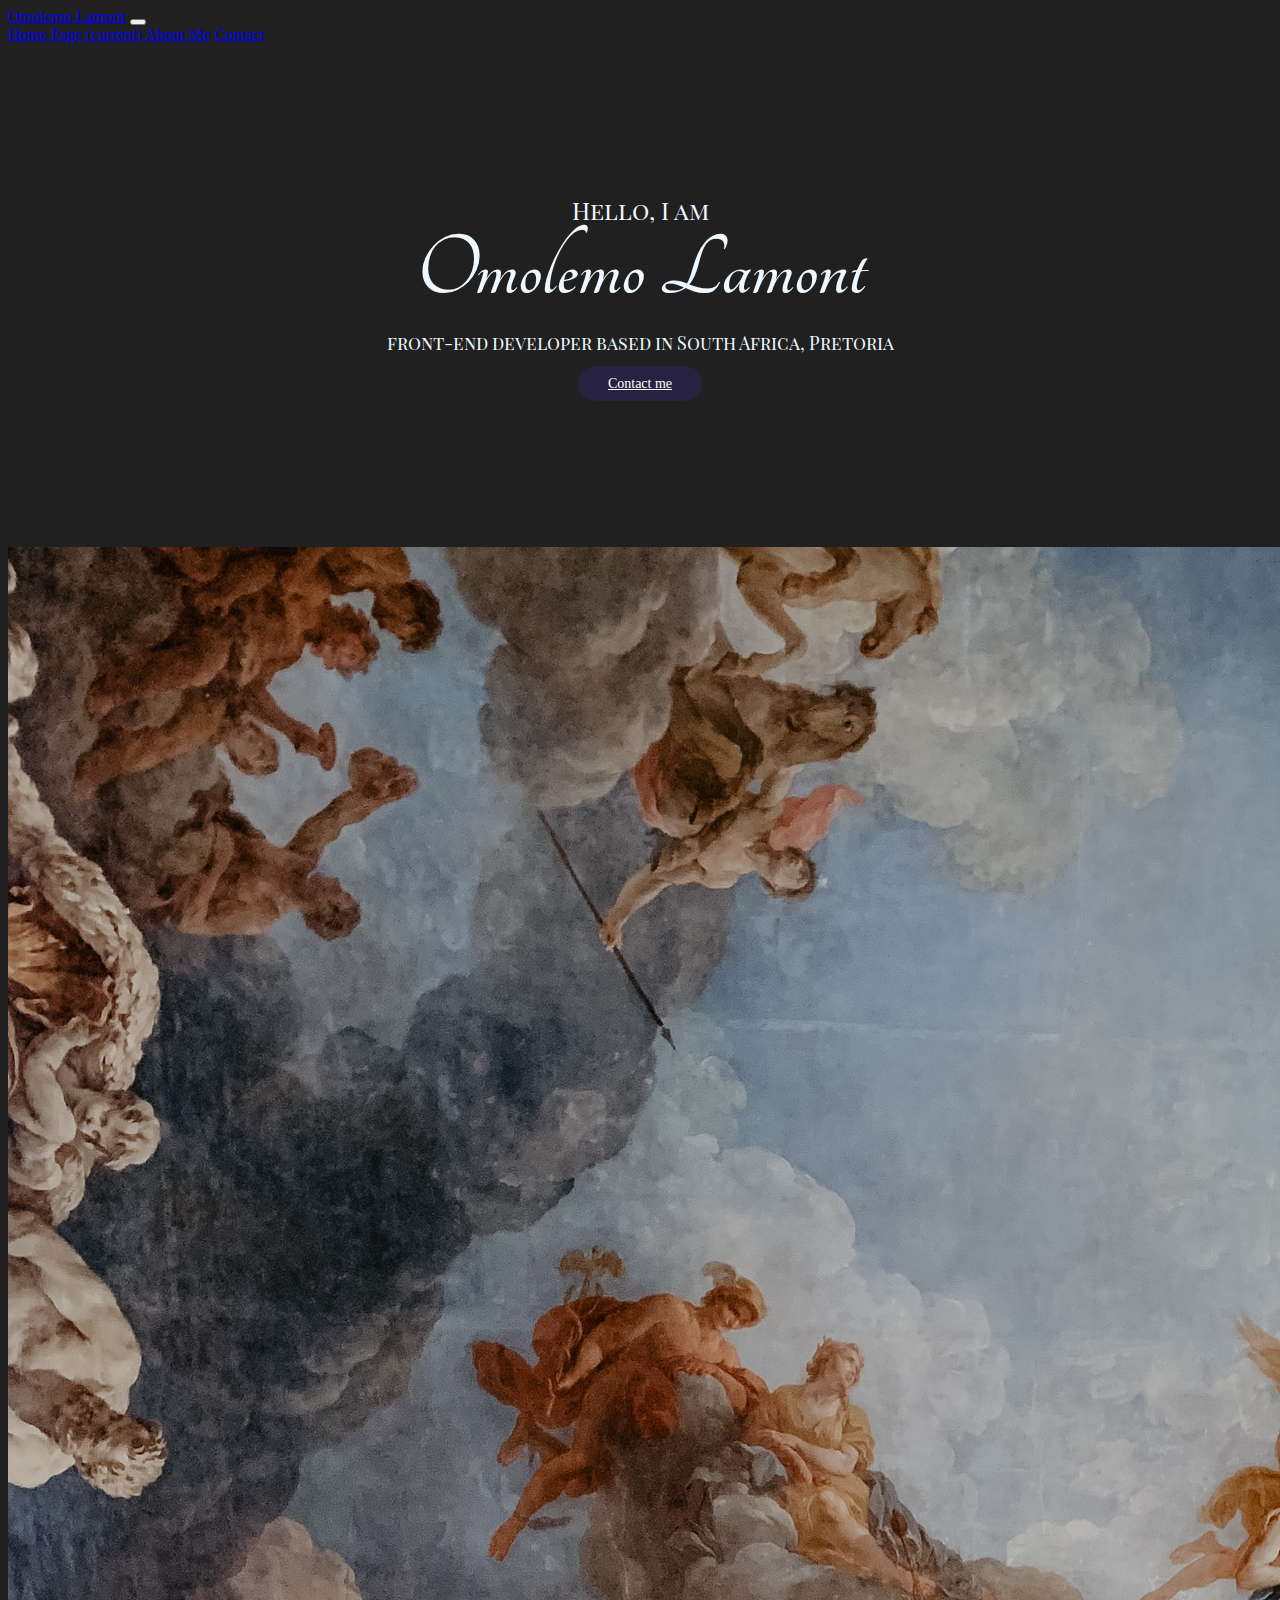
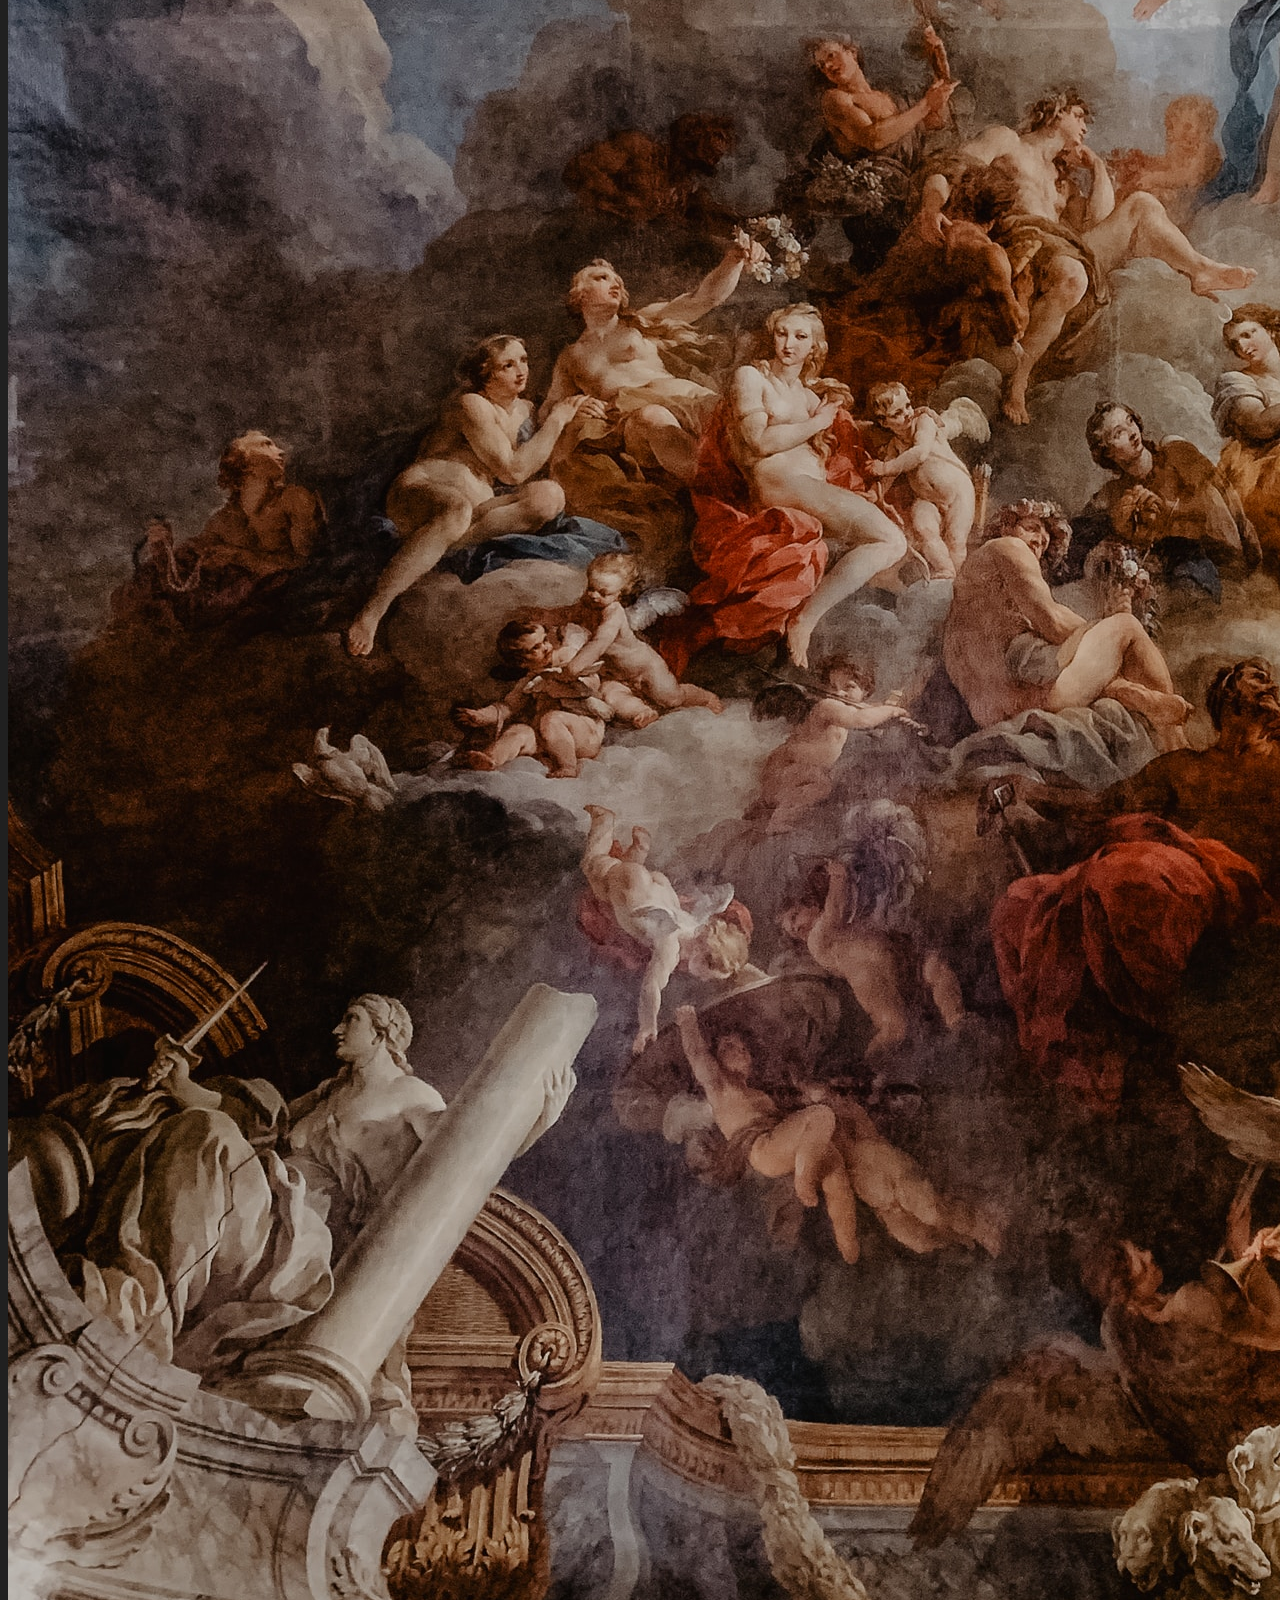
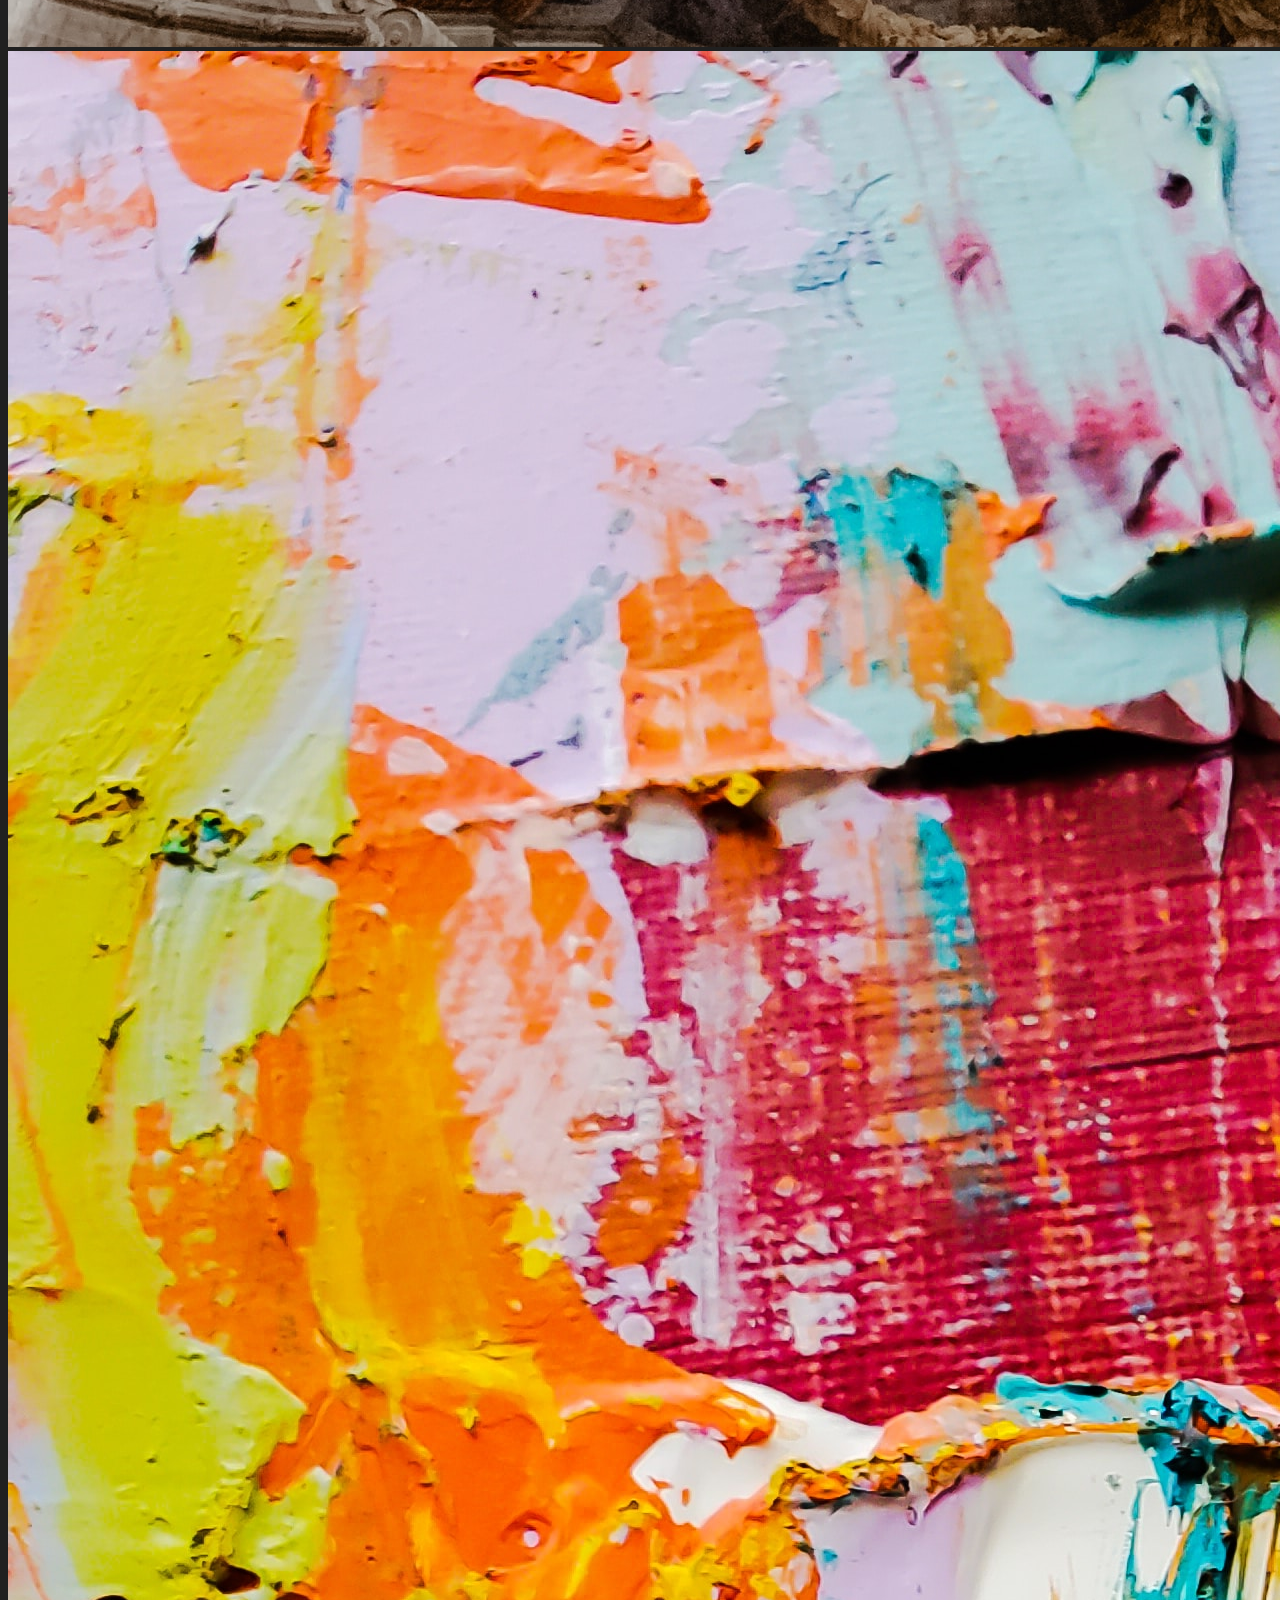
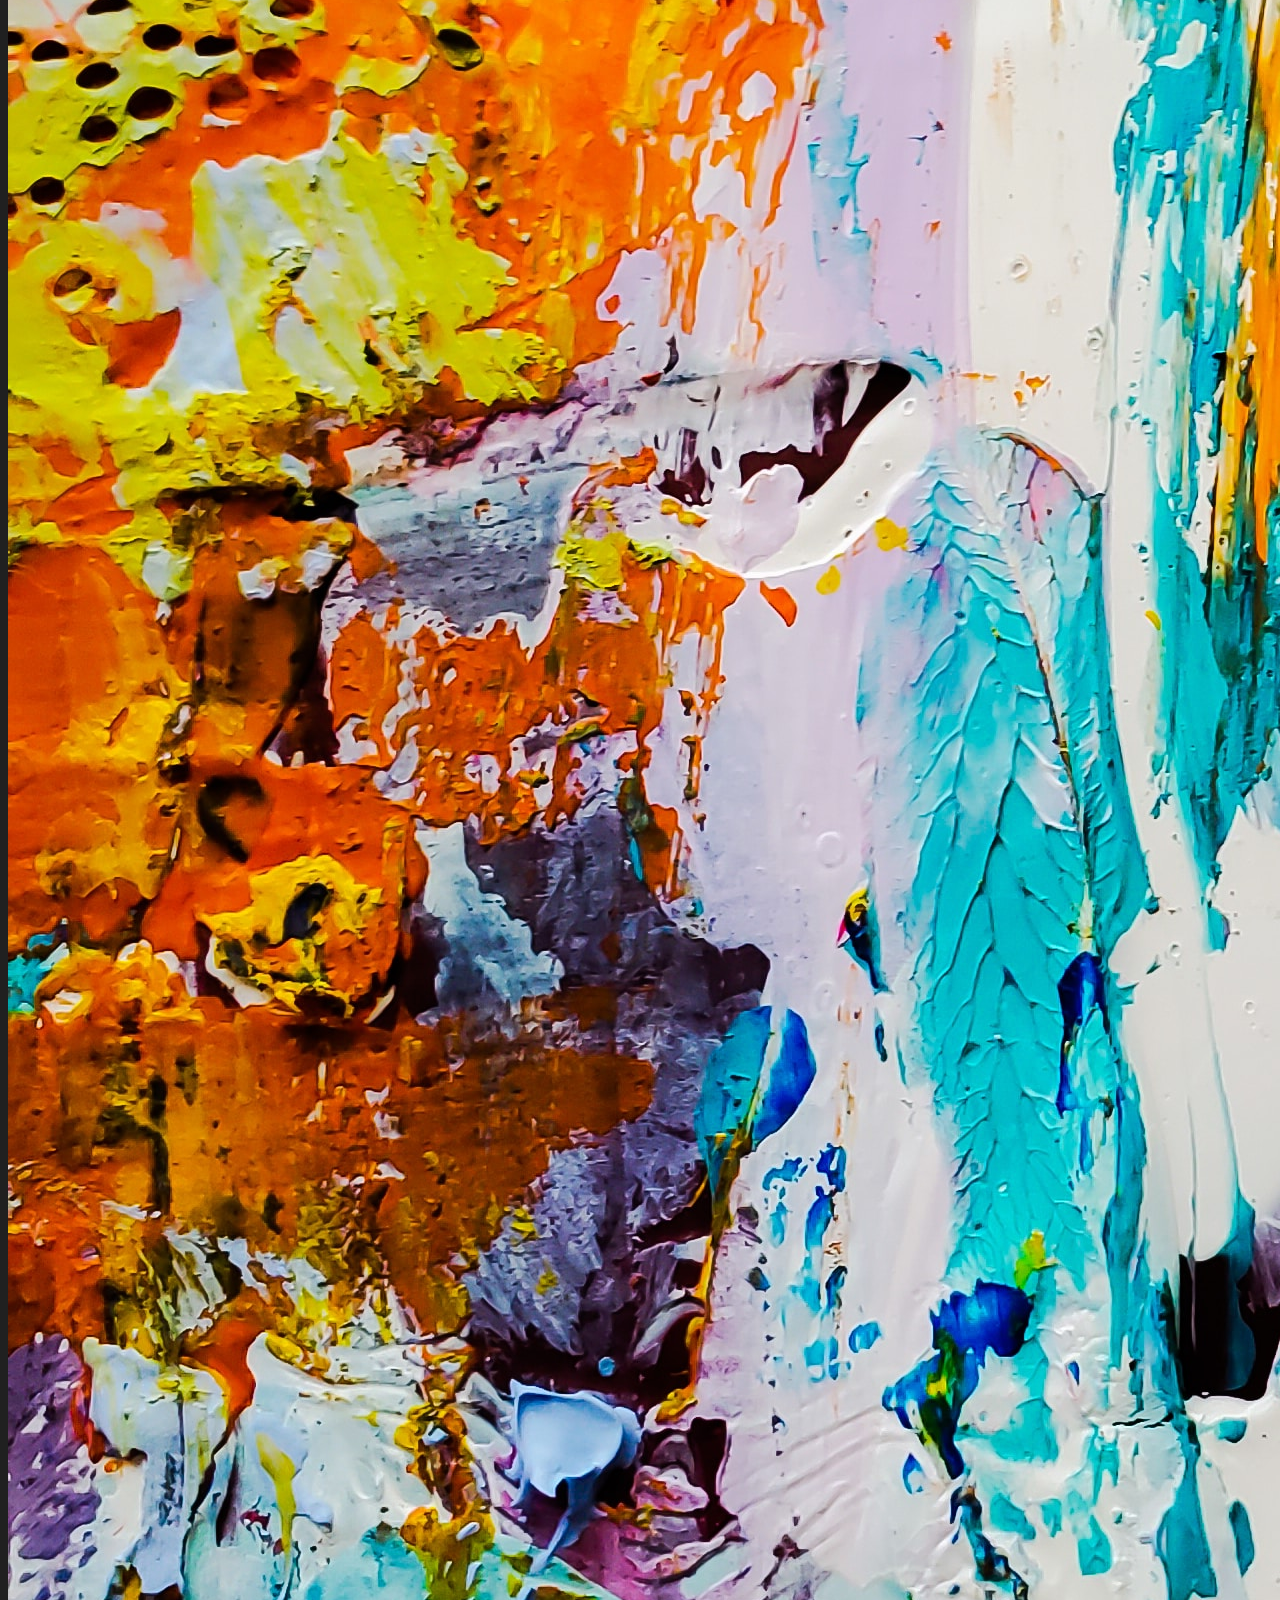
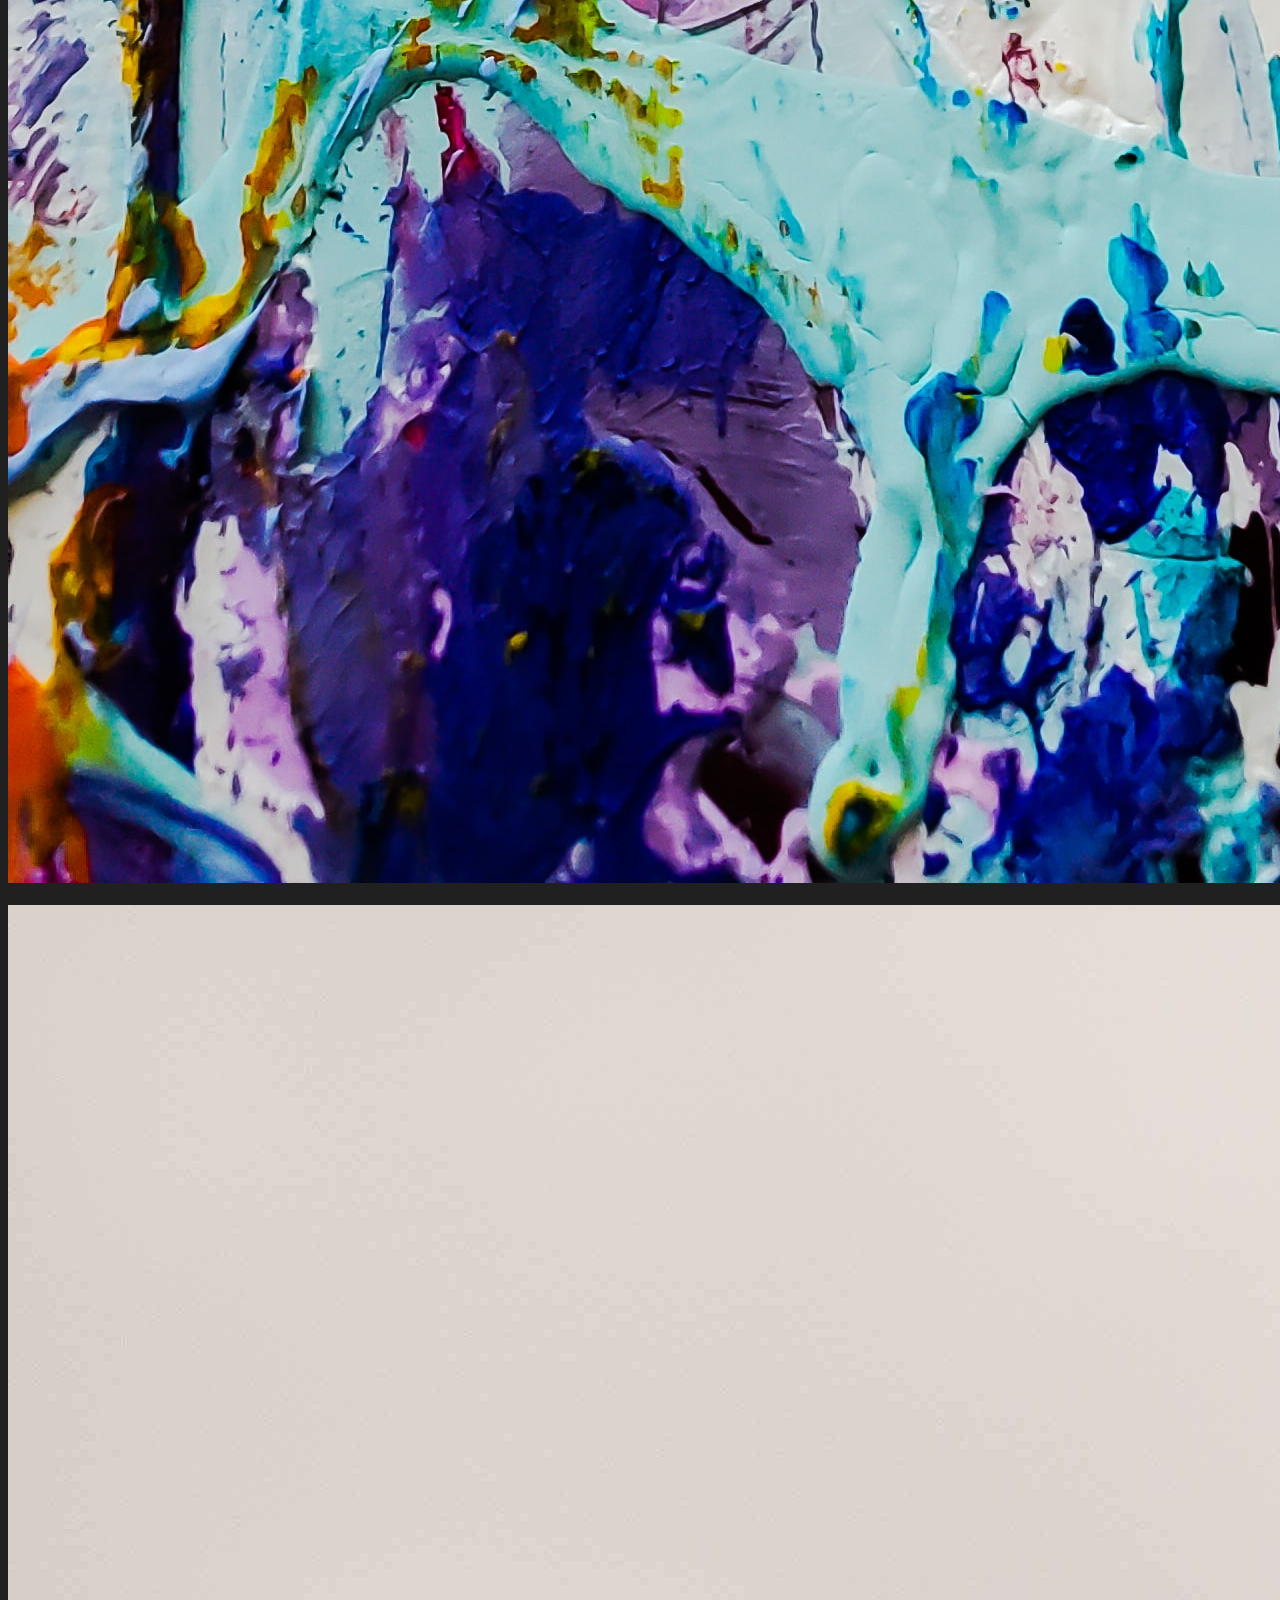
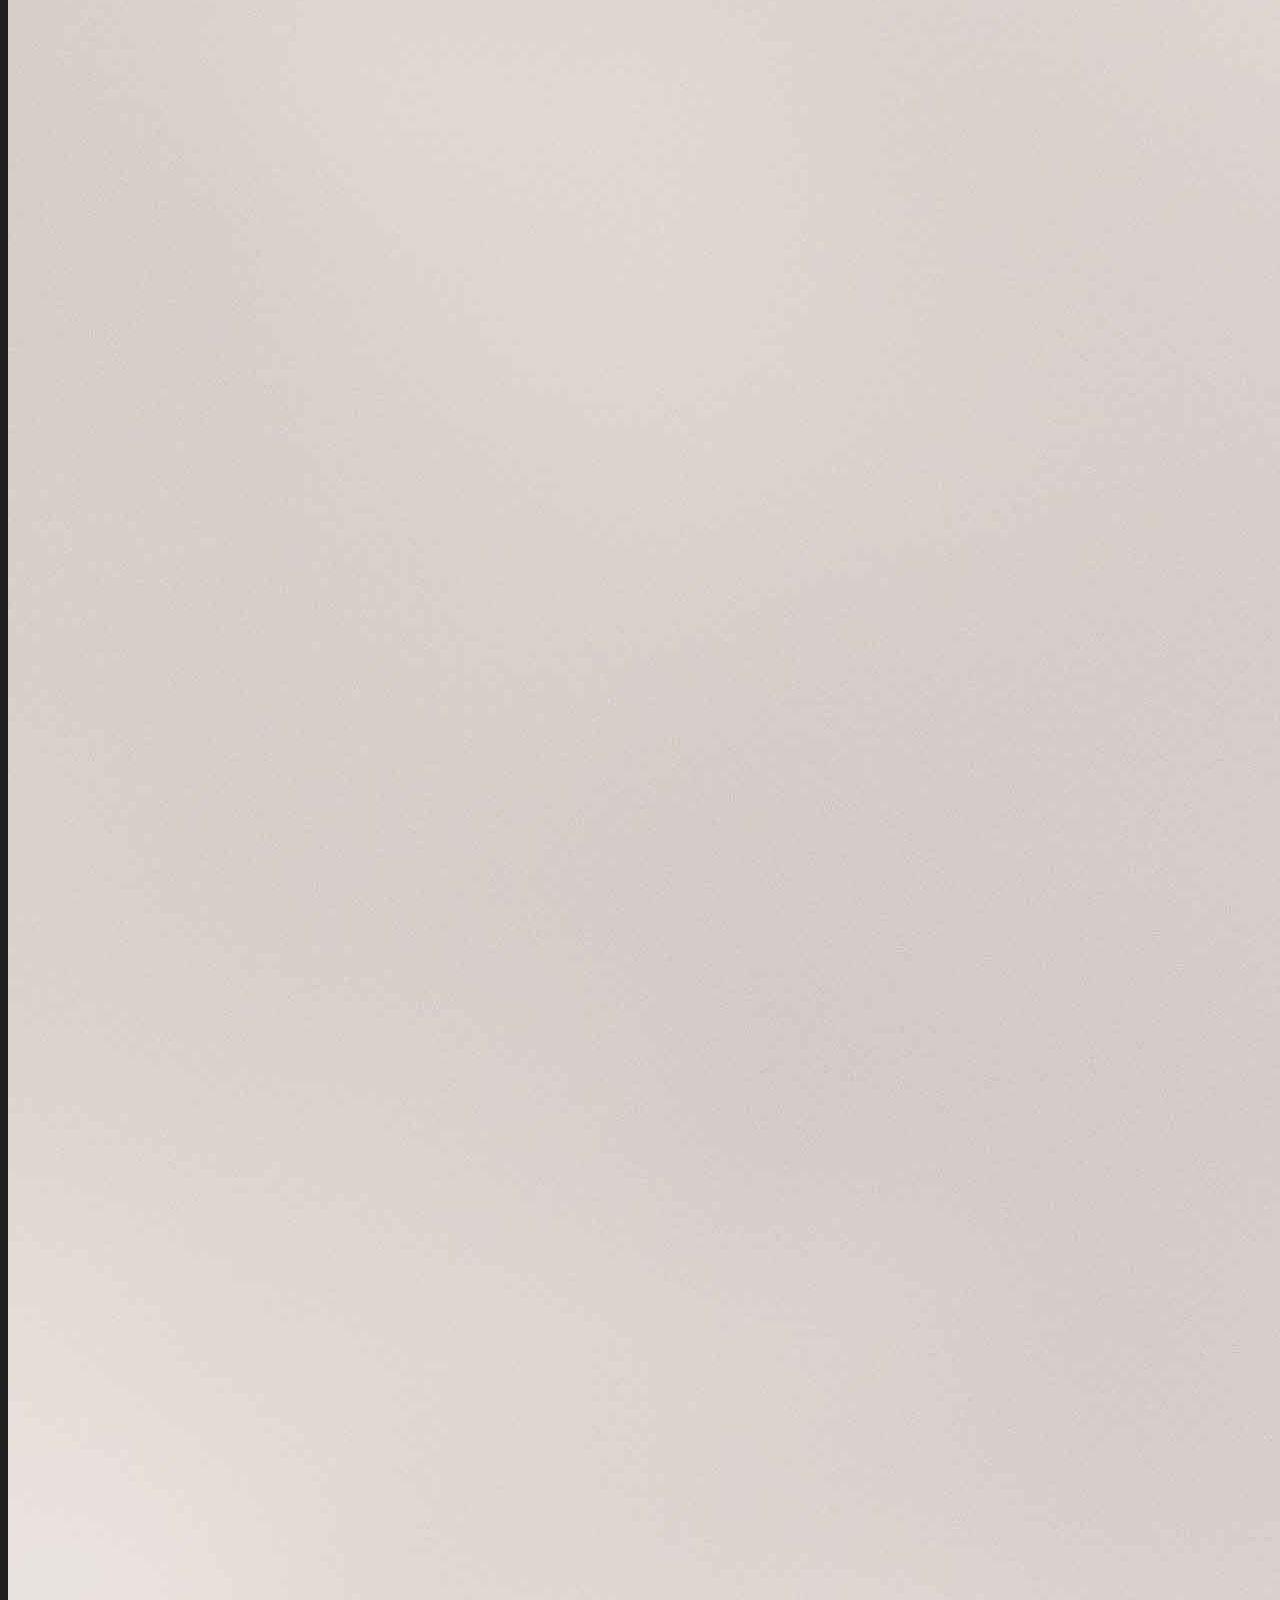
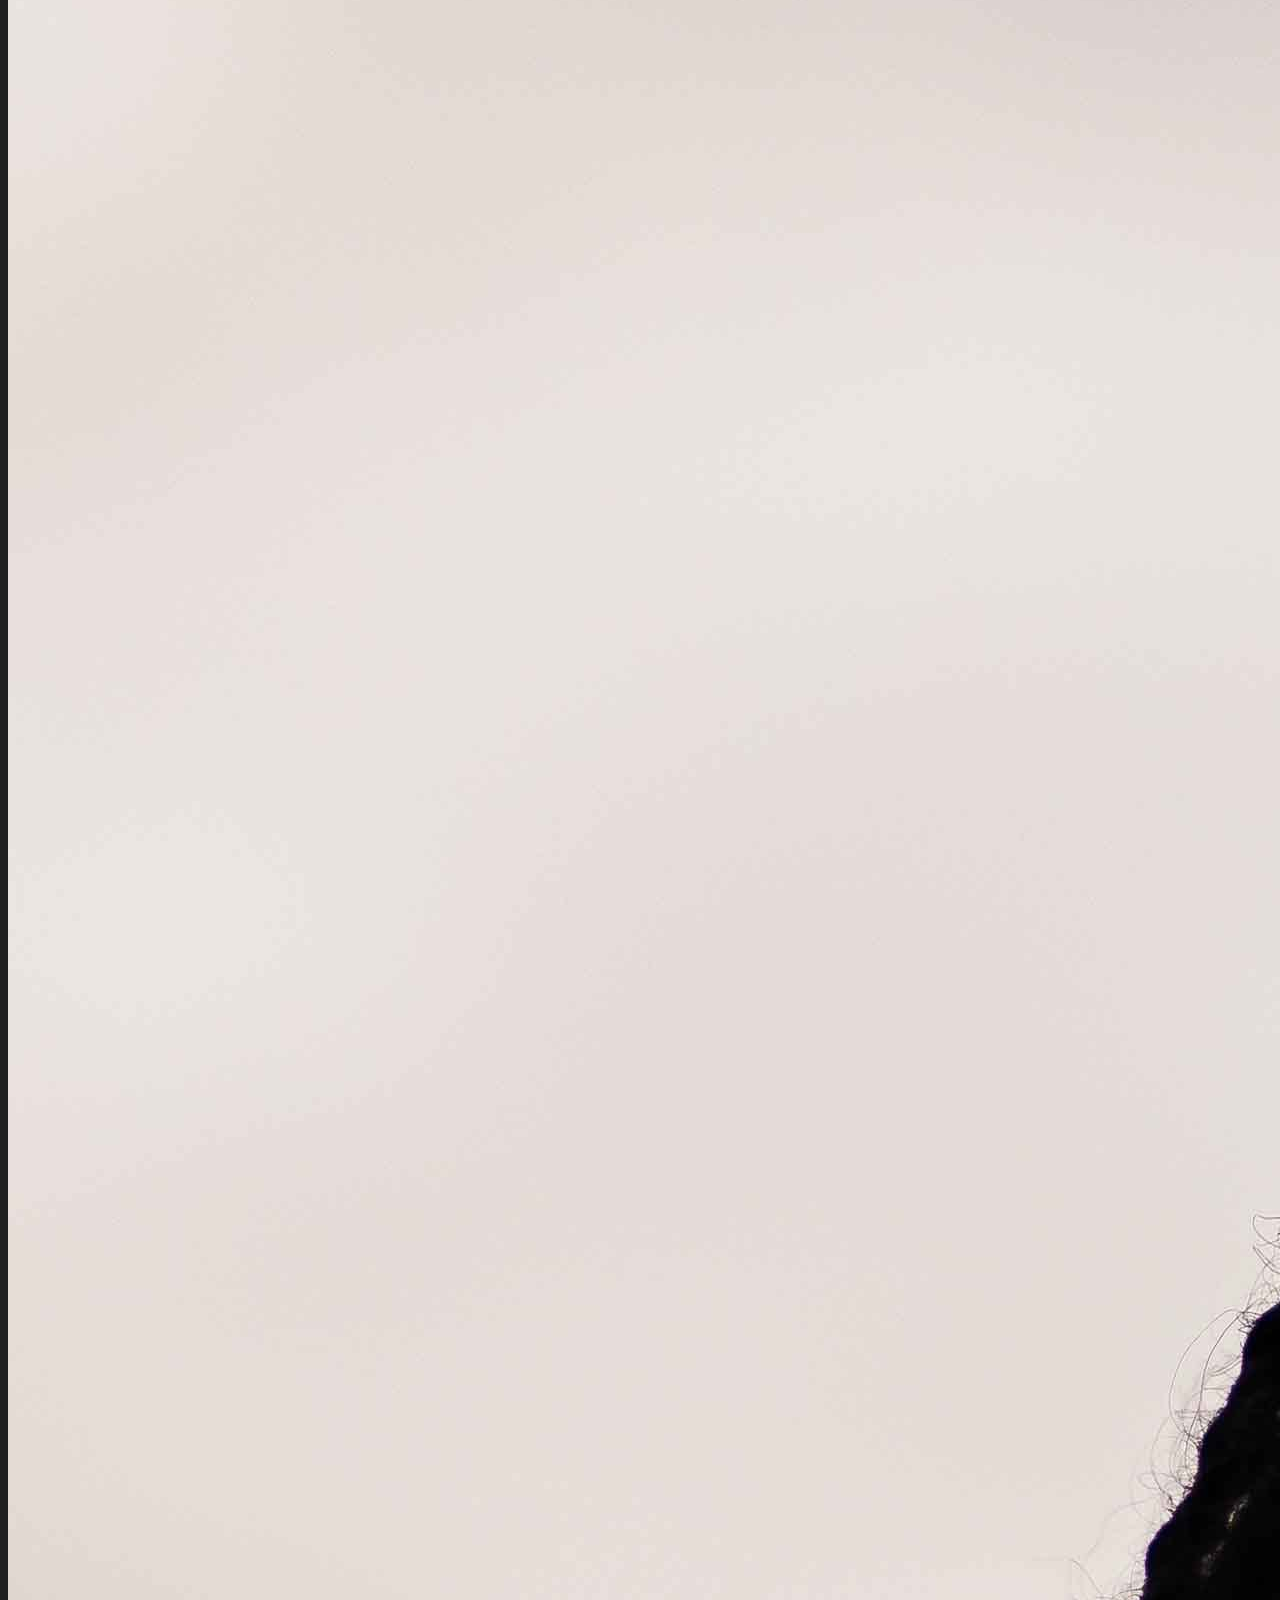
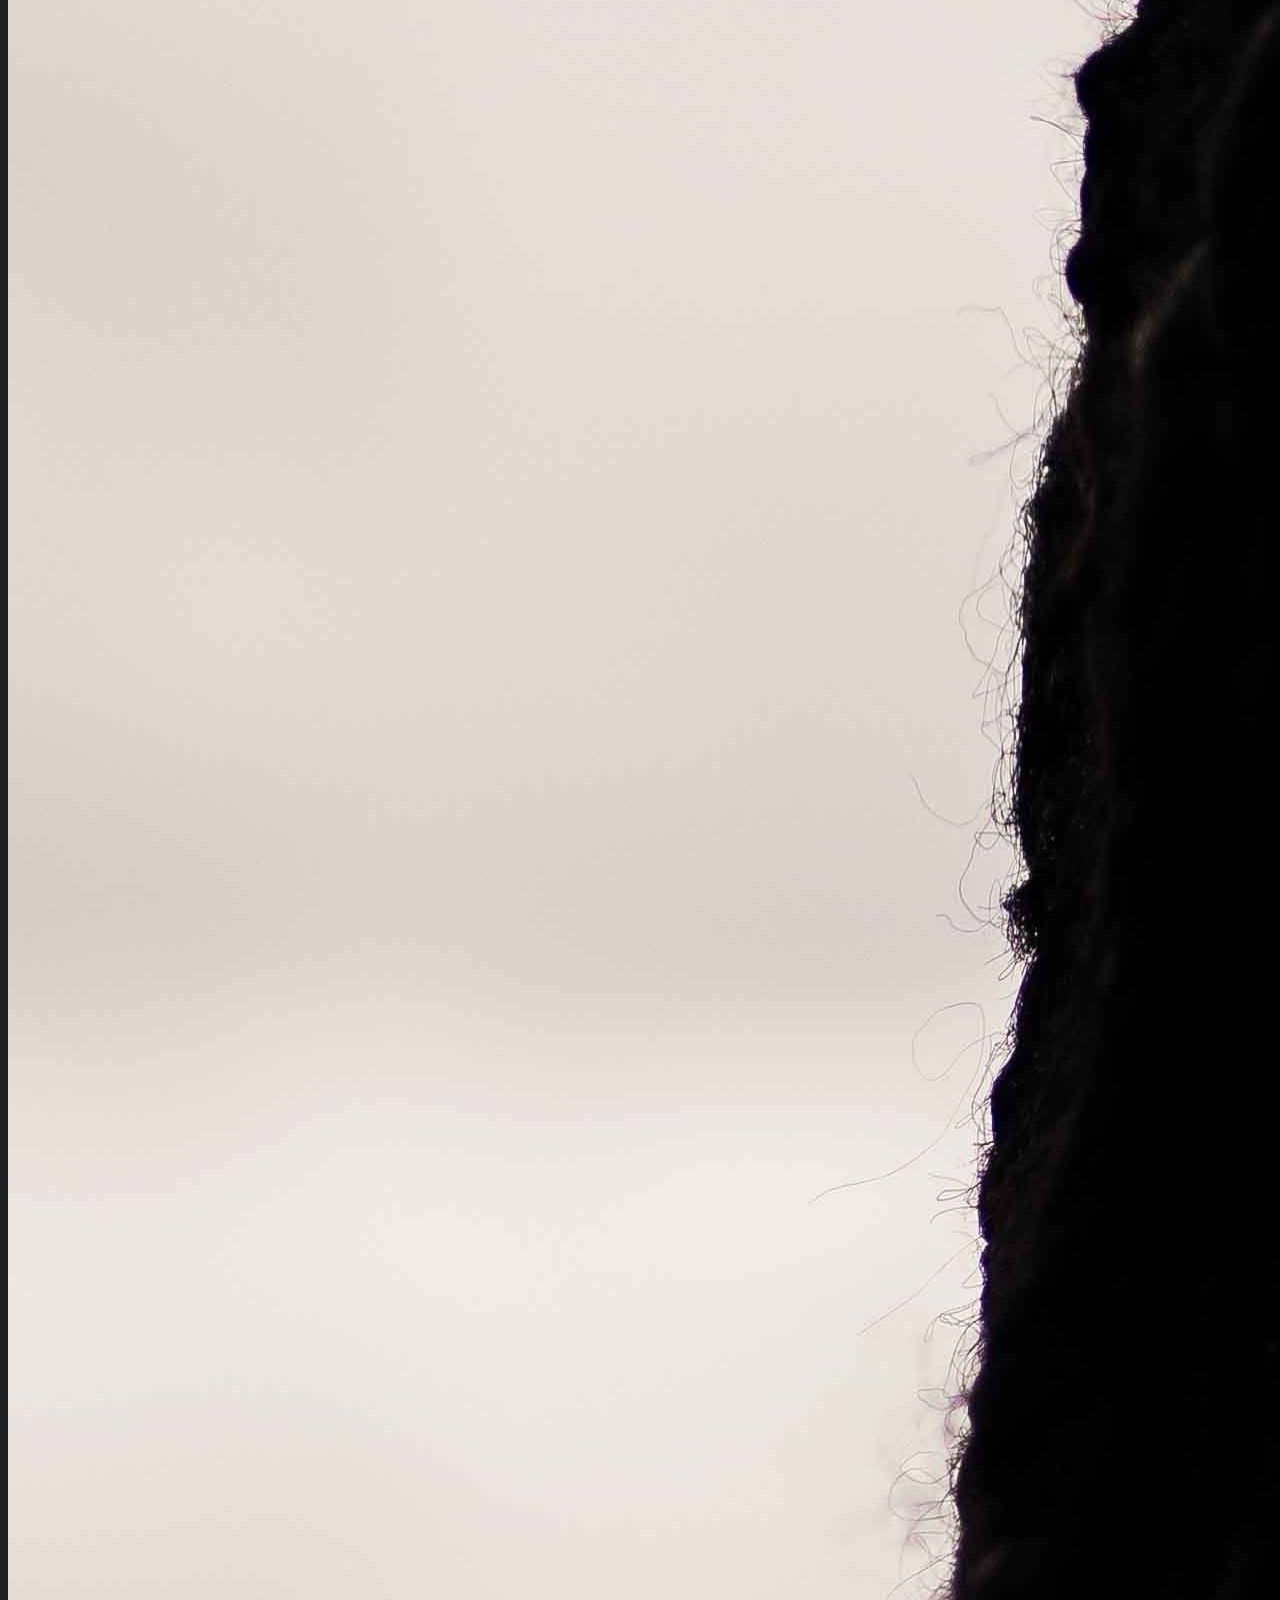
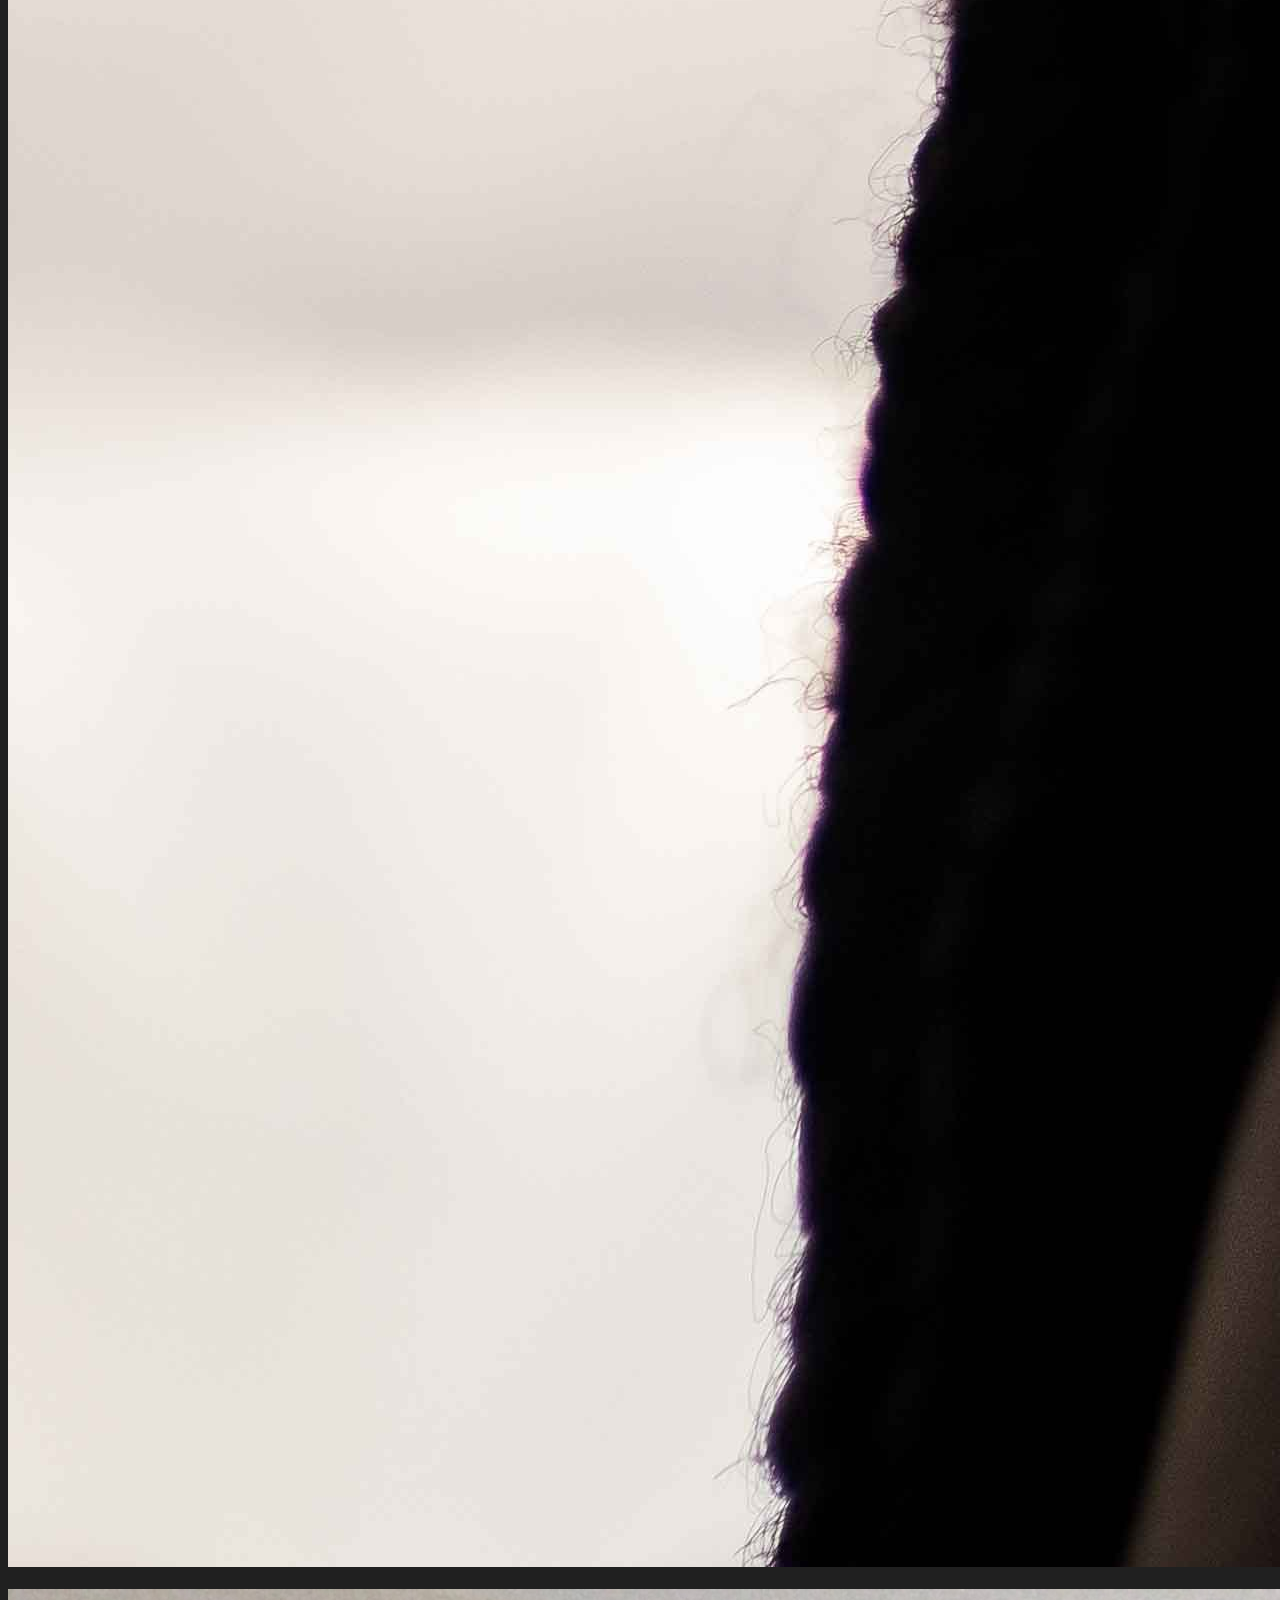
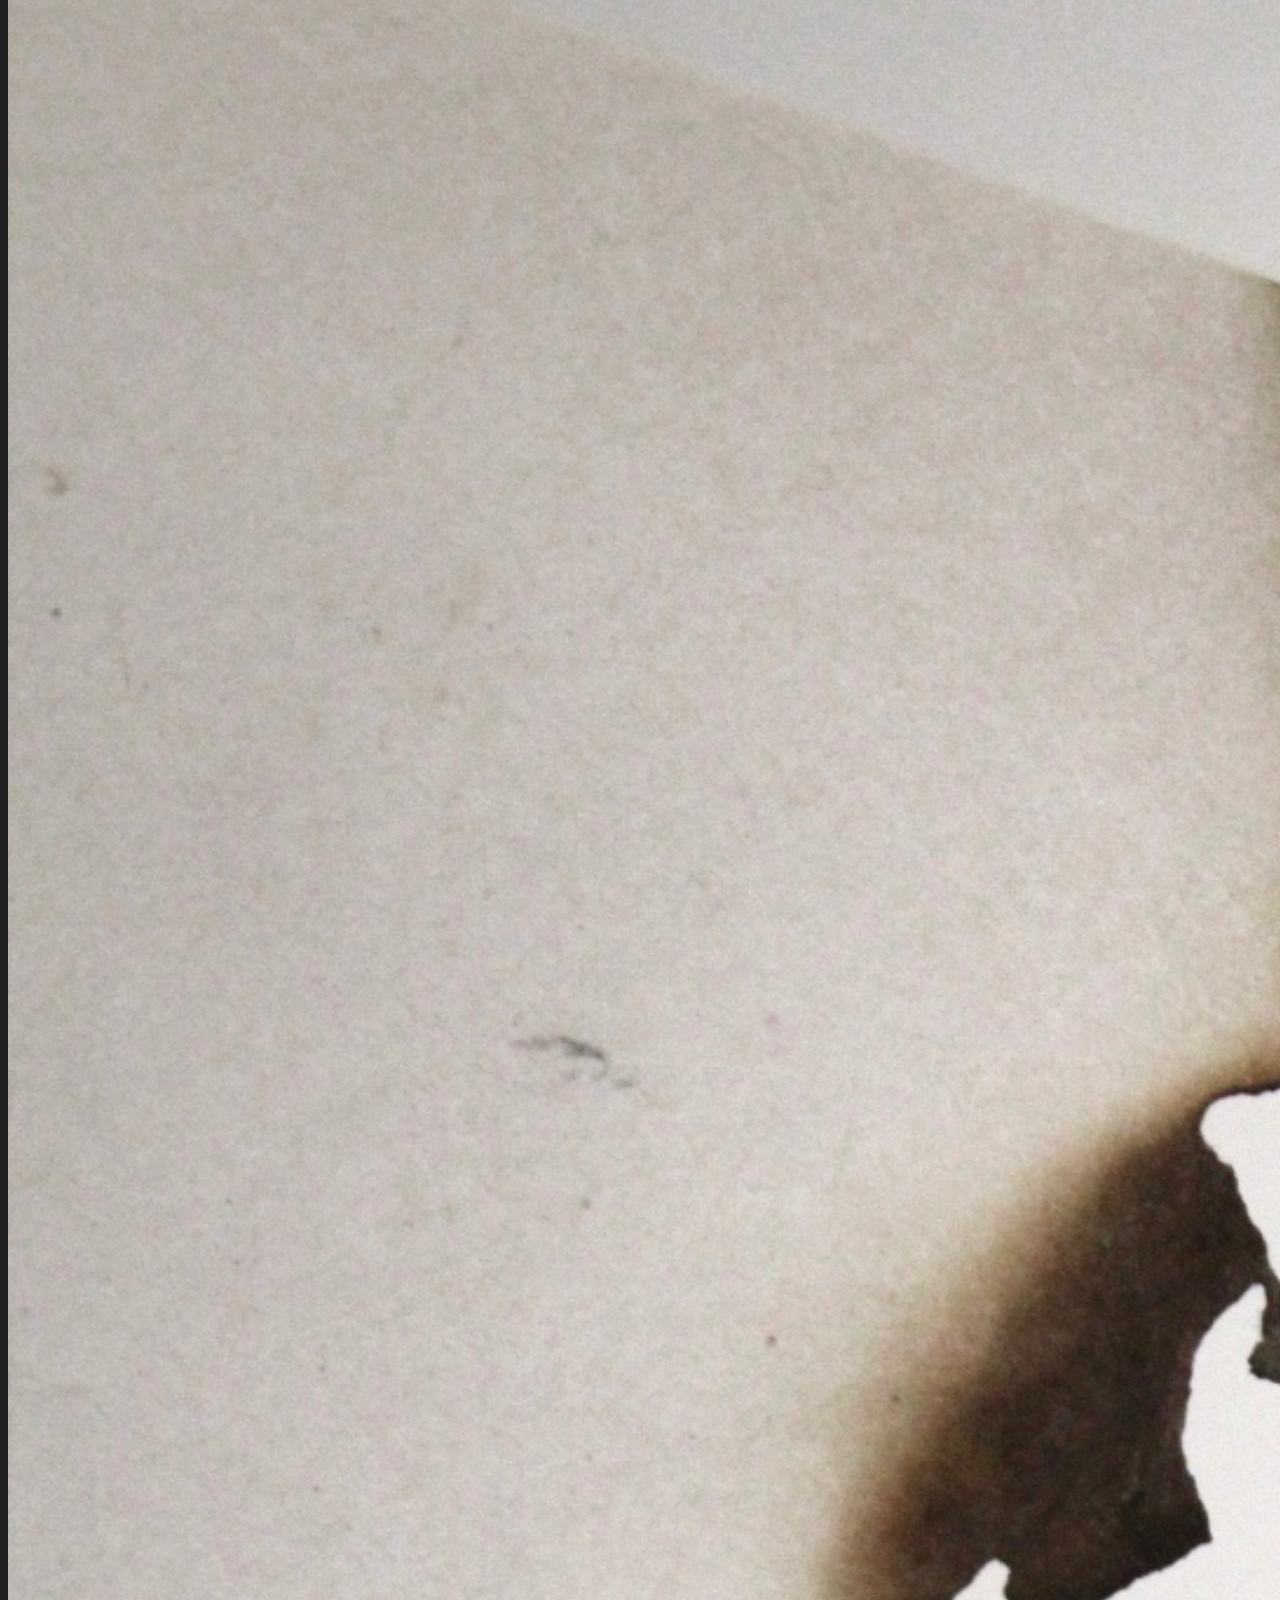
==== index.html @ 862733cb "added about me link to the nav bar" ====
<!DOCTYPE html>
<html lang="en">

<head>
    <meta charset="UTF-8">
    <meta name="viewport" content="width=device-width, initial-scale=1.0">
    <link href="https://cdn.jsdelivr.net/npm/bootstrap@5.0.2/dist/css/bootstrap.min.css" rel="stylesheet"
        integrity="sha384-EVSTQN3/azprG1Anm3QDgpJLIm9Nao0Yz1ztcQTwFspd3yD65VohhpuuCOmLASjC" crossorigin="anonymous">
    <script src="https://cdn.jsdelivr.net/npm/bootstrap@5.1.3/dist/js/bootstrap.bundle.min.js"
        integrity="sha384-ka7Sk0Gln4gmtz2MlQnikT1wXgYsOg+OMhuP+IlRH9sENBO0LRn5q+8nbTov4+1p"
        crossorigin="anonymous"></script>
    <link rel="preconnect" href="https://fonts.googleapis.com">
    <link rel="preconnect" href="https://fonts.gstatic.com" crossorigin>
    <link
        href="https://fonts.googleapis.com/css2?family=Playfair+Display+SC:ital,wght@1,700&family=Tangerine:wght@700&display=swap"
        rel="stylesheet">
    <script src="https://kit.fontawesome.com/60d3377df2.js" crossorigin="anonymous"></script>
    <link rel="stylesheet" href="src/styles.css">
    <title>Portfolio Project</title>
</head>

<body>
    <nav class="navbar navbar-expand-lg navbar-dark bg-dark">
        <a class="navbar-brand" href="#">Omolemo Lamont</a>
        <button class="navbar-toggler" type="button" data-toggle="collapse" data-target="#navbarNavAltMarkup"
            aria-controls="navbarNavAltMarkup" aria-expanded="false" aria-label="Toggle navigation">
            <span class="navbar-toggler-icon"></span>
        </button>
        <div class="collapse navbar-collapse" id="navbarNavAltMarkup">
            <div class="navbar-nav">
                <a class="nav-link active" href="#">Home Page <span class="sr-only">(current)</span></a>
                <a class="nav-link" href="/about.html">About Me</a>
                <a class="nav-link" href="#">Contact</a>
            </div>
        </div>
    </nav>

    <div class="hero">
        <p>Hello, I am</p>
        <h1>Omolemo Lamont</h1>
        <h2 class="mb-5">front-end developer based in South Africa, Pretoria</h2>
        <div>
            <a href="#" class="btn btn-brand">Contact me</a>
        </div>
    </div>
    <div class="container">
        <div class="row">
            <div class="col-sm-4">
                <img src="/img/pic1.jpg" class="img-fluid " alt=""></a>
            </div>
            <div class="col-sm-4">
                <img src="/img/jene-stephaniuk--MCrF6hnojU-unsplash.jpg" class="img-fluid " alt=""></a>
            </div>
            <div class="col-sm-4">
                <img src="/img/europeana-5TK1F5VfdIk-unsplash.jpg" class="img-fluid " alt=""></a>
            </div>
        </div>
    </div>
    <div class="container">
        <div class="row">
            <div class="col-sm-4">
                <img src="/img/jessica-felicio-FjvXUeYf1AA-unsplash.jpg" class="img-fluid " alt=""></a>
            </div>
            <div class="col-sm-4">
                <img src="/img/brendan-beale-YJsw2TfZ_F4-unsplash.jpg" class="img-fluid " alt=""></a>
            </div>
            <div class="col-sm-4">
                <img src="/img/leighann-blackwood-gsQ4uk6cnyw-unsplash.jpg" class="img-fluid " alt=""></a>
            </div>
        </div>
    </div>
    <div class="container">
        <div class="row">
            <div class="col-sm-4">
                <img src="/img/christelle-hayek-5iudMyMEDe8-unsplash.jpg" class="img-fluid " alt=""></a>
            </div>
            <div class="col-sm-4">
                <img src="/img/joel-filipe-QwoNAhbmLLo-unsplash.jpg" class="img-fluid " alt=""></a>
            </div>
            <div class="col-sm-4">
                <img src="/img/oladimeji-odunsi-tUUmR82pq68-unsplash.jpg" class="img-fluid " alt=""></a>
            </div>
        </div>
    </div>

</body>

</html>
---- src/styles.css ----
:root {
    --family-font: 'Tangerine', cursive;
    --subtitel-font: 'Playfair Display SC', serif;
    --background-theme: #202020;
}

body {
    background-color: var(--background-theme);
}

h1,
h2,
h3,
h4 {
    font-family: var(--family-font);
    font-weight: bold;

}

h1 {
    font-family: var(--family-font);
    font-size: 92px;
    margin: auto;
    line-height: 90px;
}

.hero {
    background-color: var(--background-theme);
    text-align: center;
    color: aliceblue;
    padding: 150px 30px;
}

.hero p {
    font-family: var(--subtitel-font);
    font-size: 24px;
    margin: auto;

}

.hero h2 {
    font-family: var(--subtitel-font);
    font-weight: normal;
    font-size: 18px;

}

.about-section-info {
    margin: 30px;
}



.about-section h1 {
    font-family: var(--family-font);
    font-size: 94px;
    color: aliceblue;
    text-align: center;
    line-height: 80px;
}

.about-section h2 {
    font-family: var(--subtitel-font);
    font-size: 18px;
    color: aliceblue;
    text-align: center;
}

.about-section p {
    font-family: var(--subtitel-font);
    font-size: 16px;
    color: #ffff;
    text-align: center;
}

.about-section a {
    display: flex;
    justify-content: center;
}

.btn-brand {
    background-color: #272142;
    color: #ffff;
    border-radius: 50px;
    font-size: 14px;
    line-height: 27px;
    padding: 10px 30px;
}

.img-fluid {
    box-shadow: 4px;
    height: 75%;
    margin-bottom: auto;
    padding-bottom: 0%;
}

@media (max-width:375px) {
    .hero {
        margin-bottom: auto;
        padding: 75px 15px;
    }

    .img-fluid {
        box-shadow: 4px;
        height: auto;
        margin-top: 20px;
    }
}
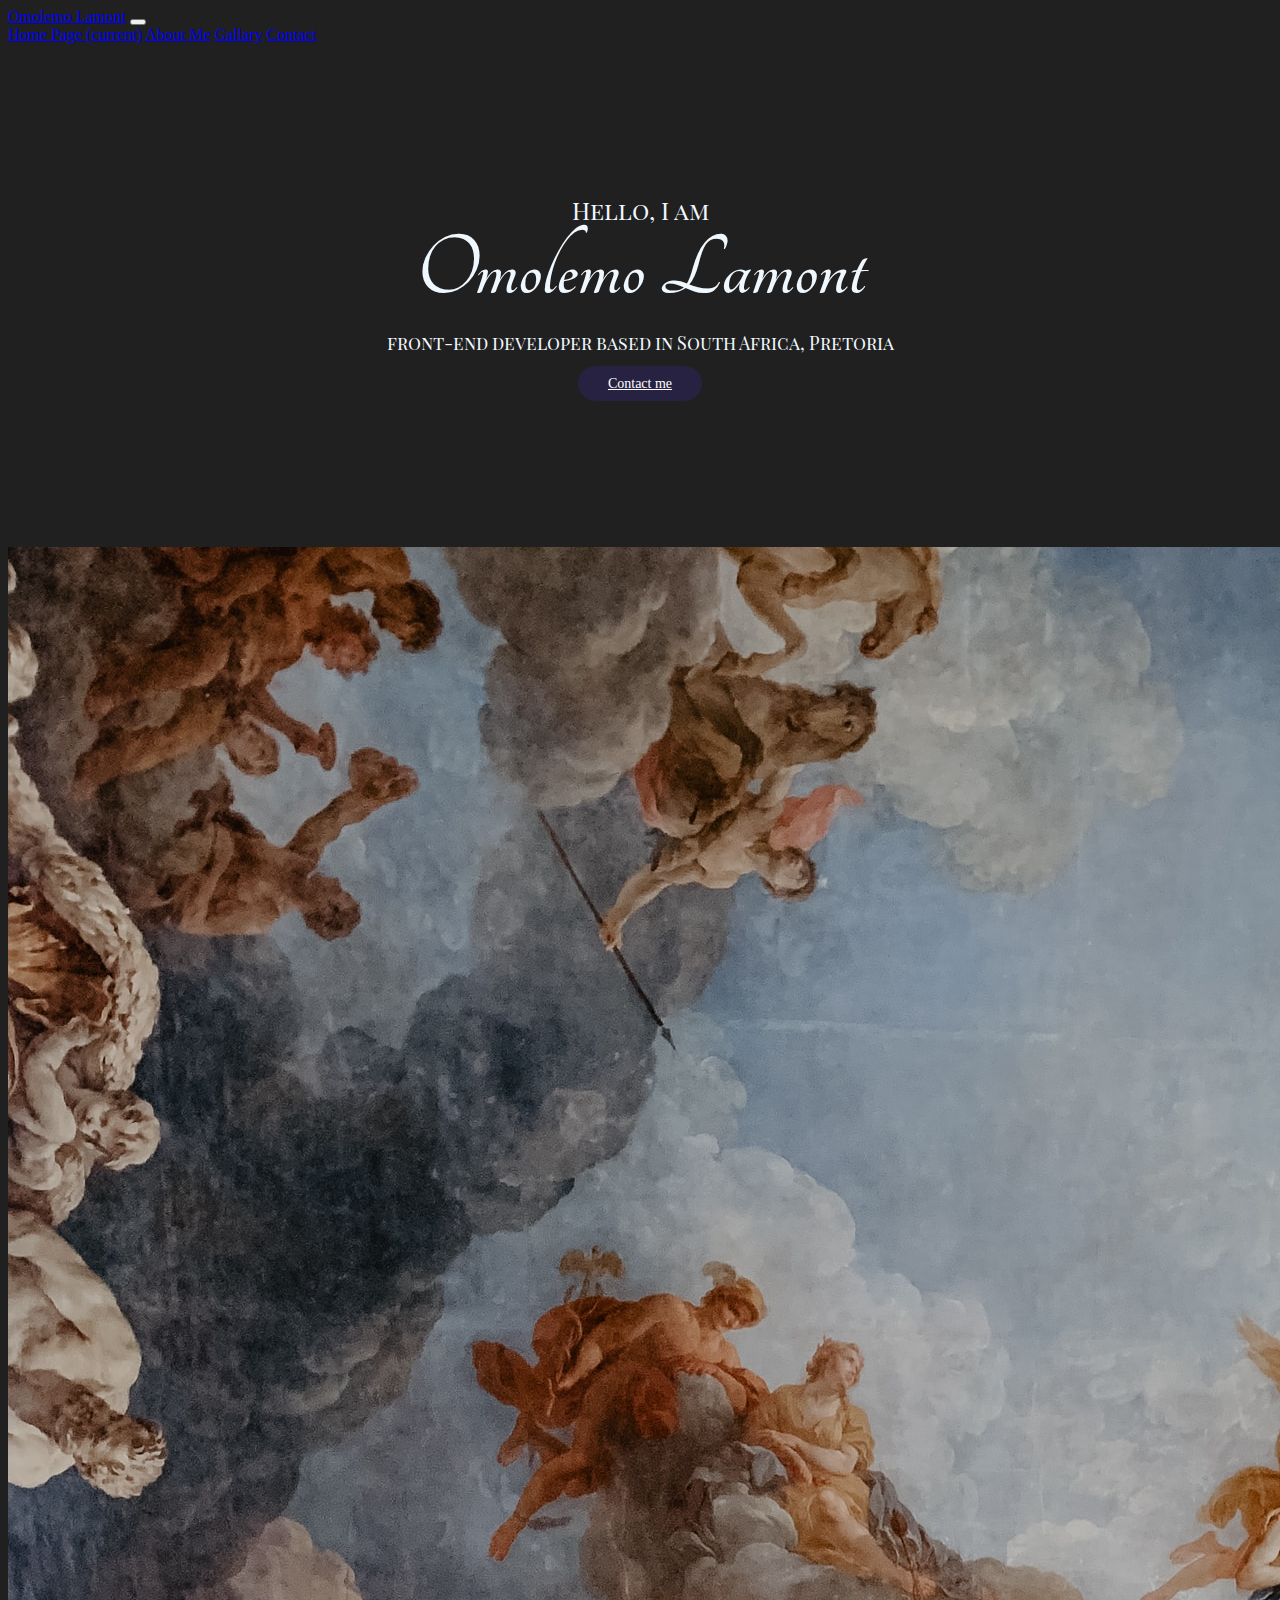
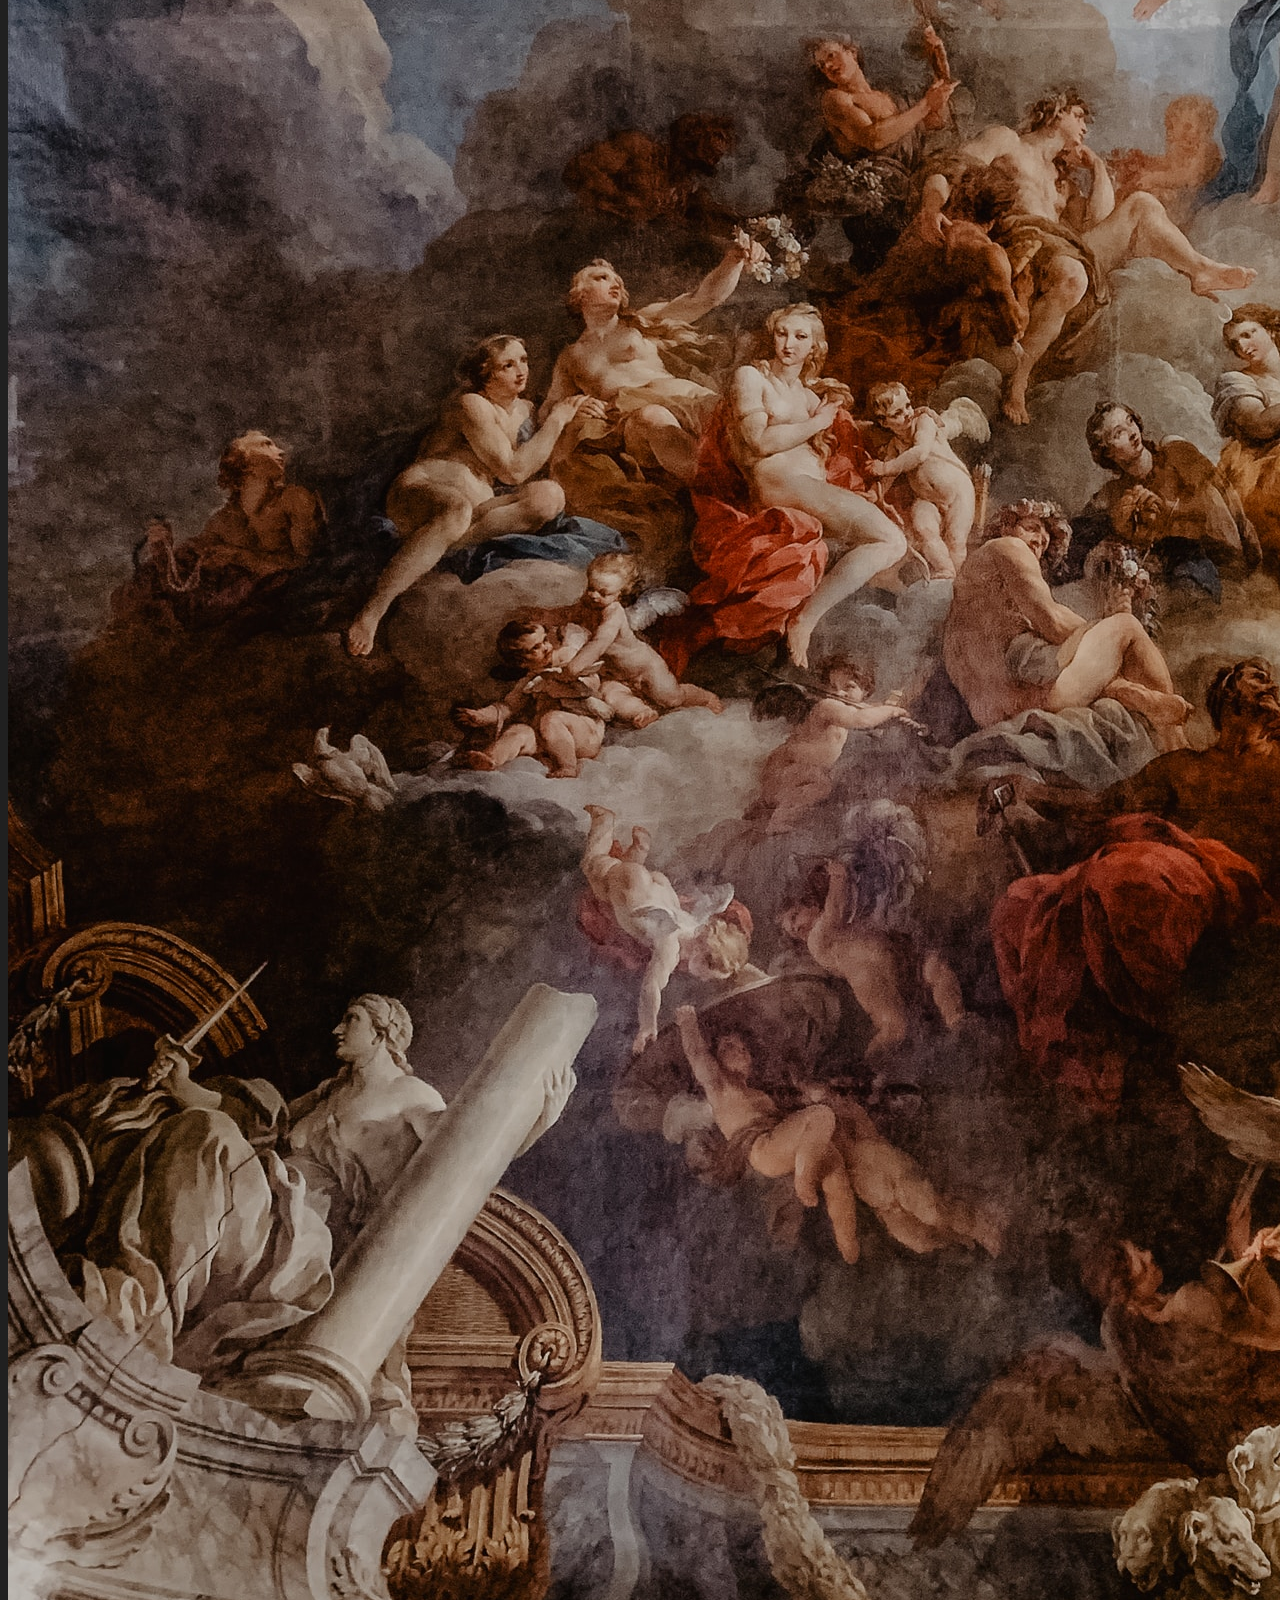
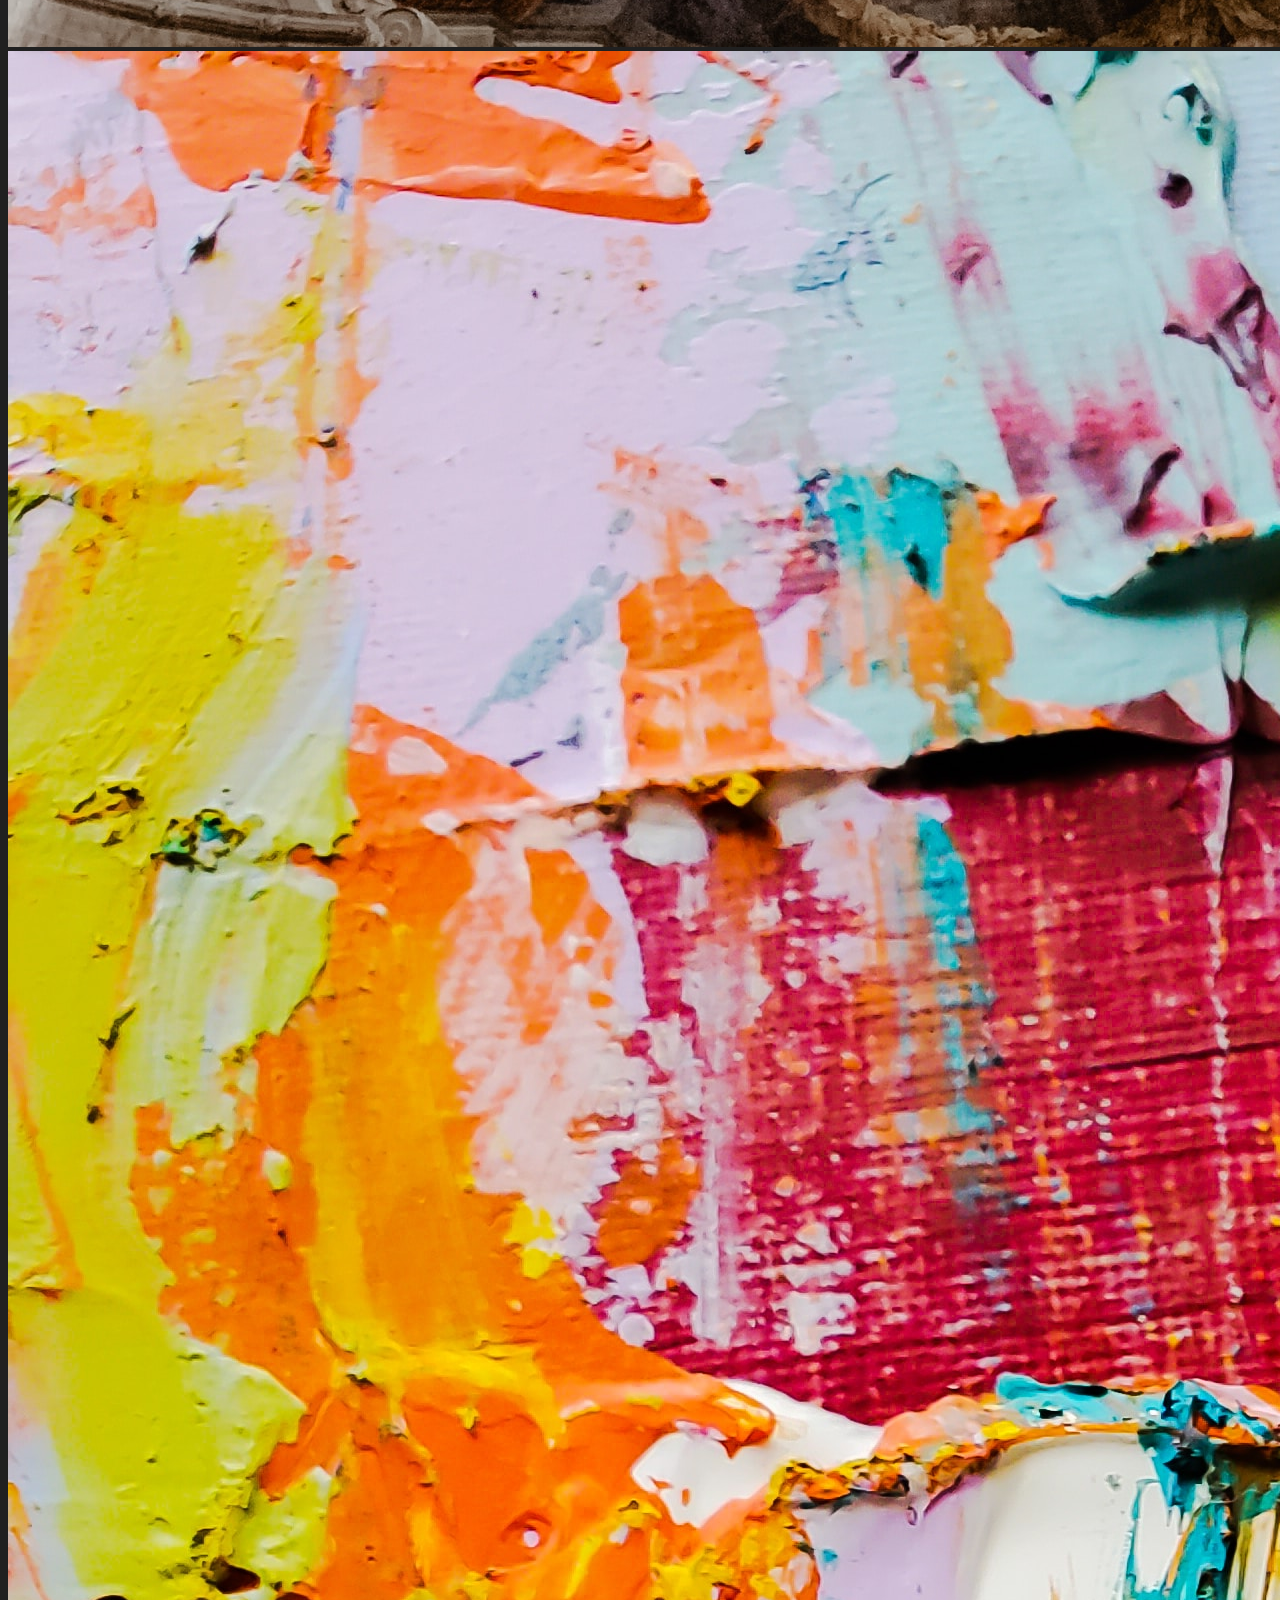
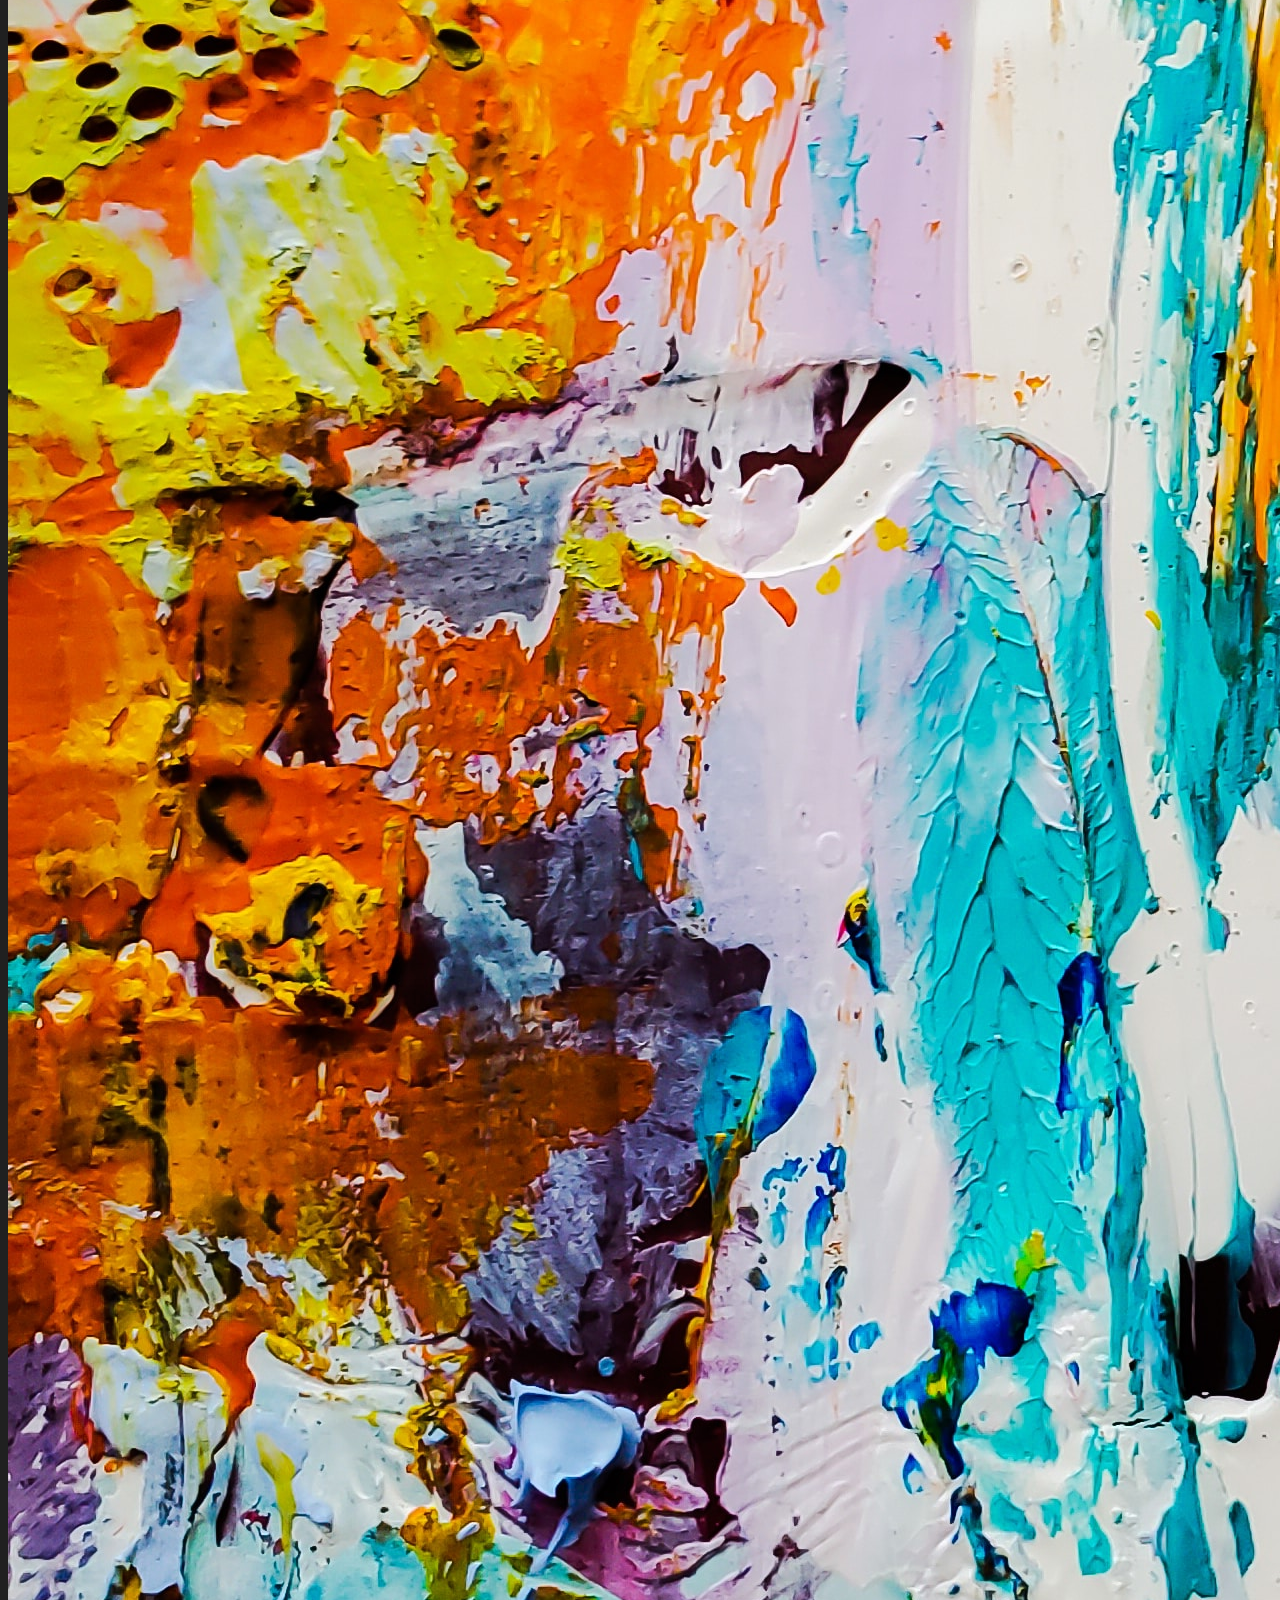
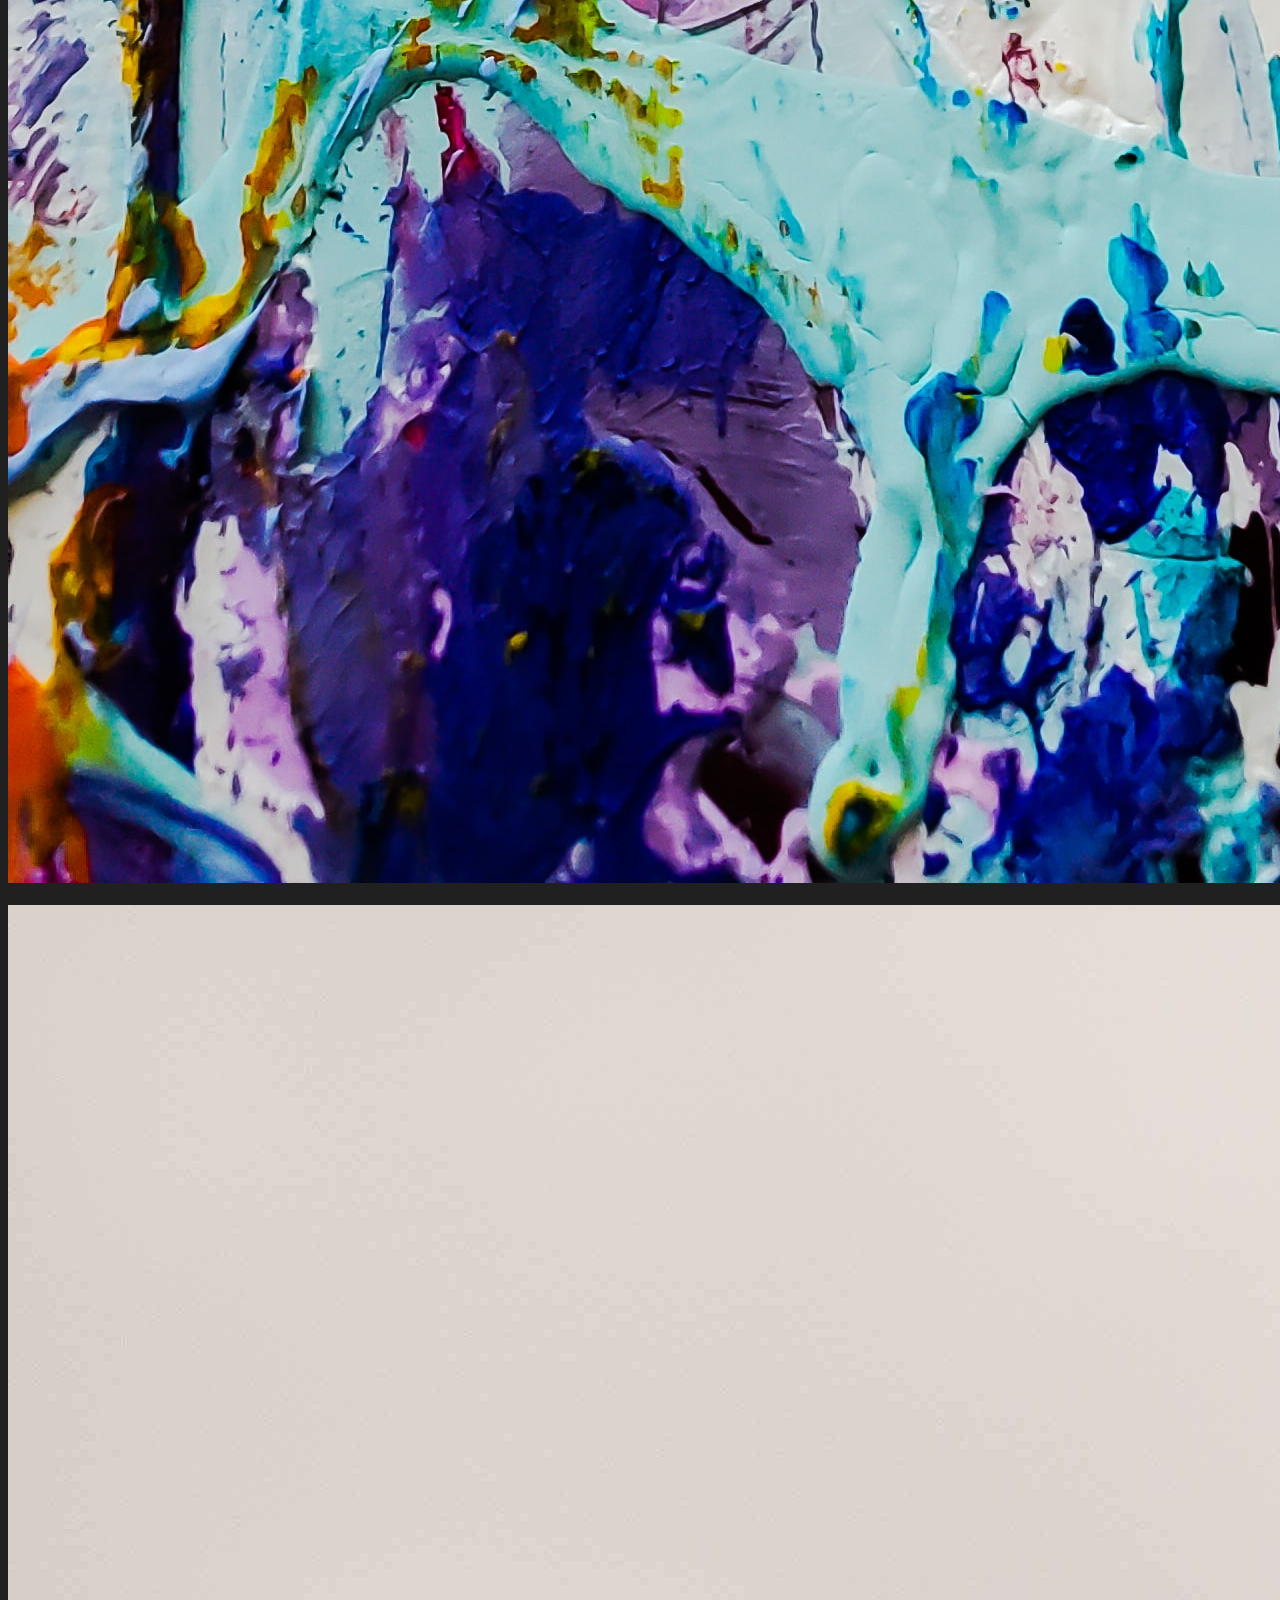
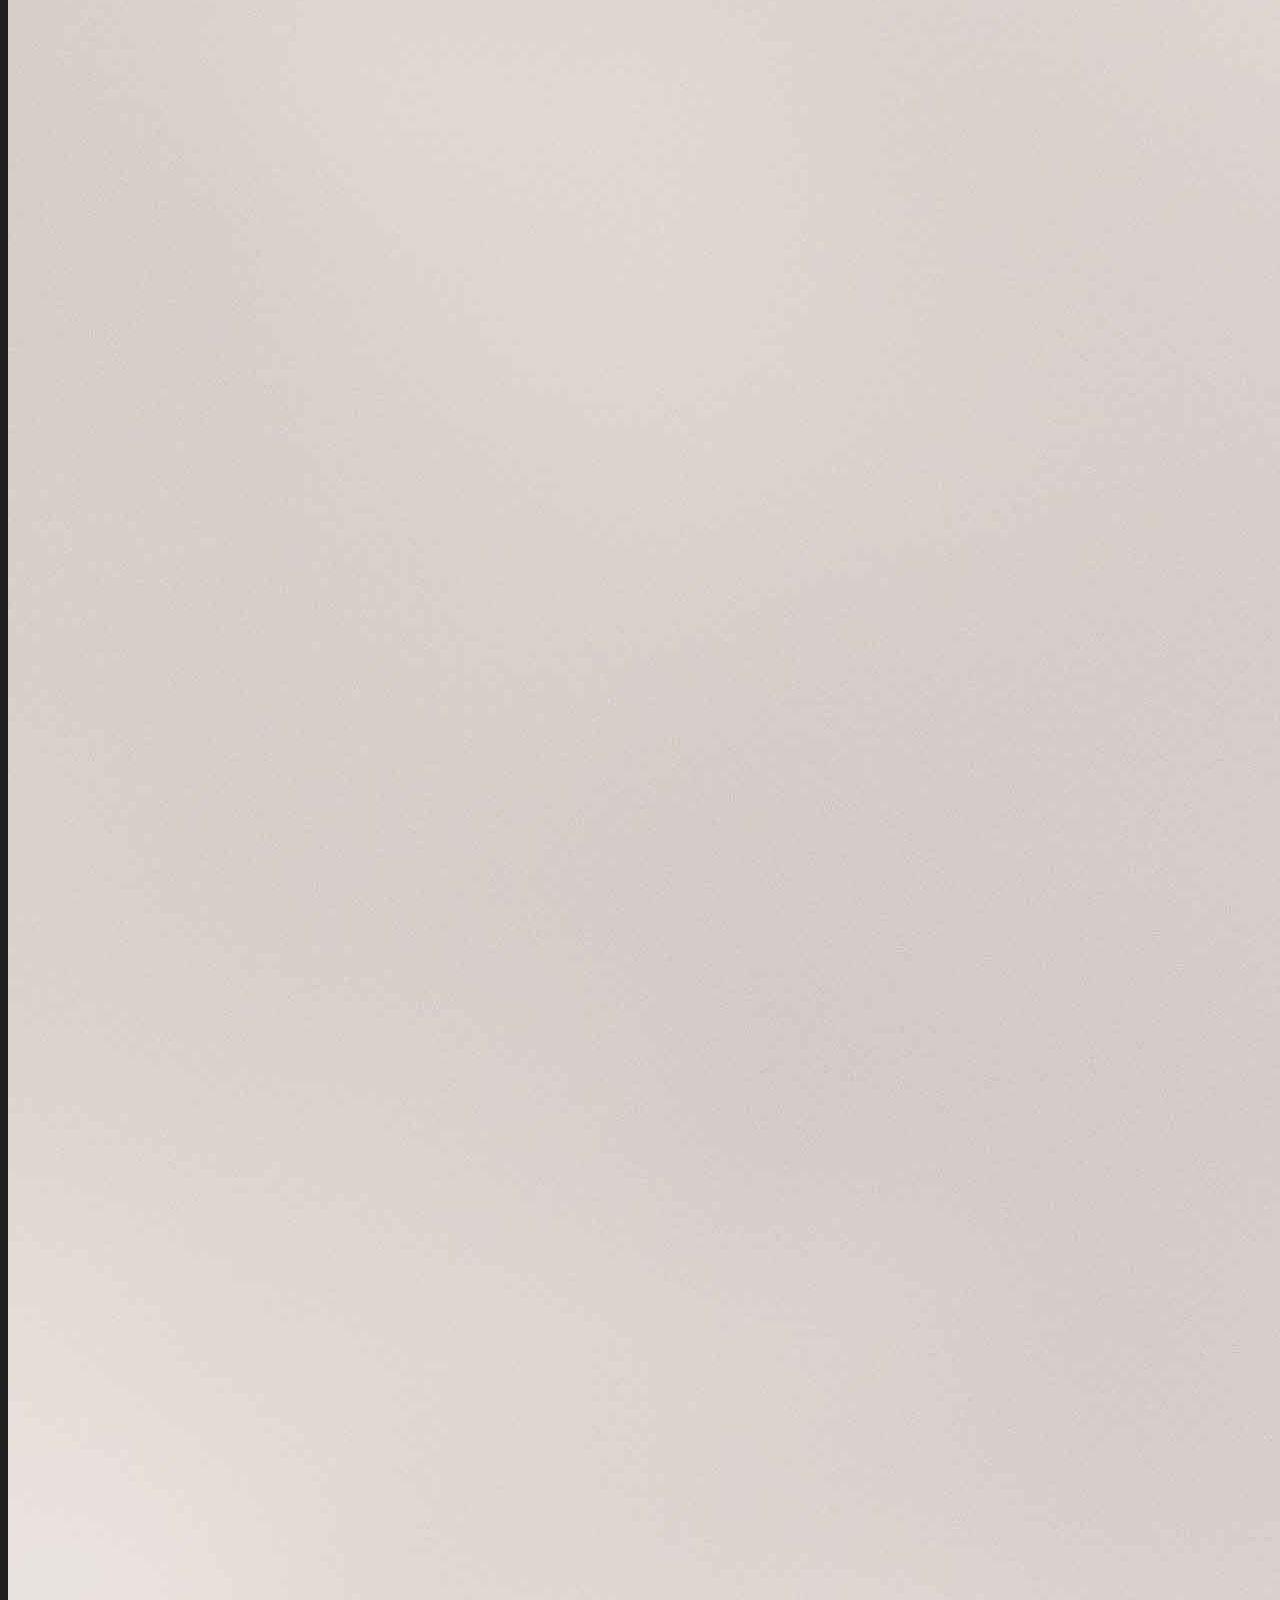
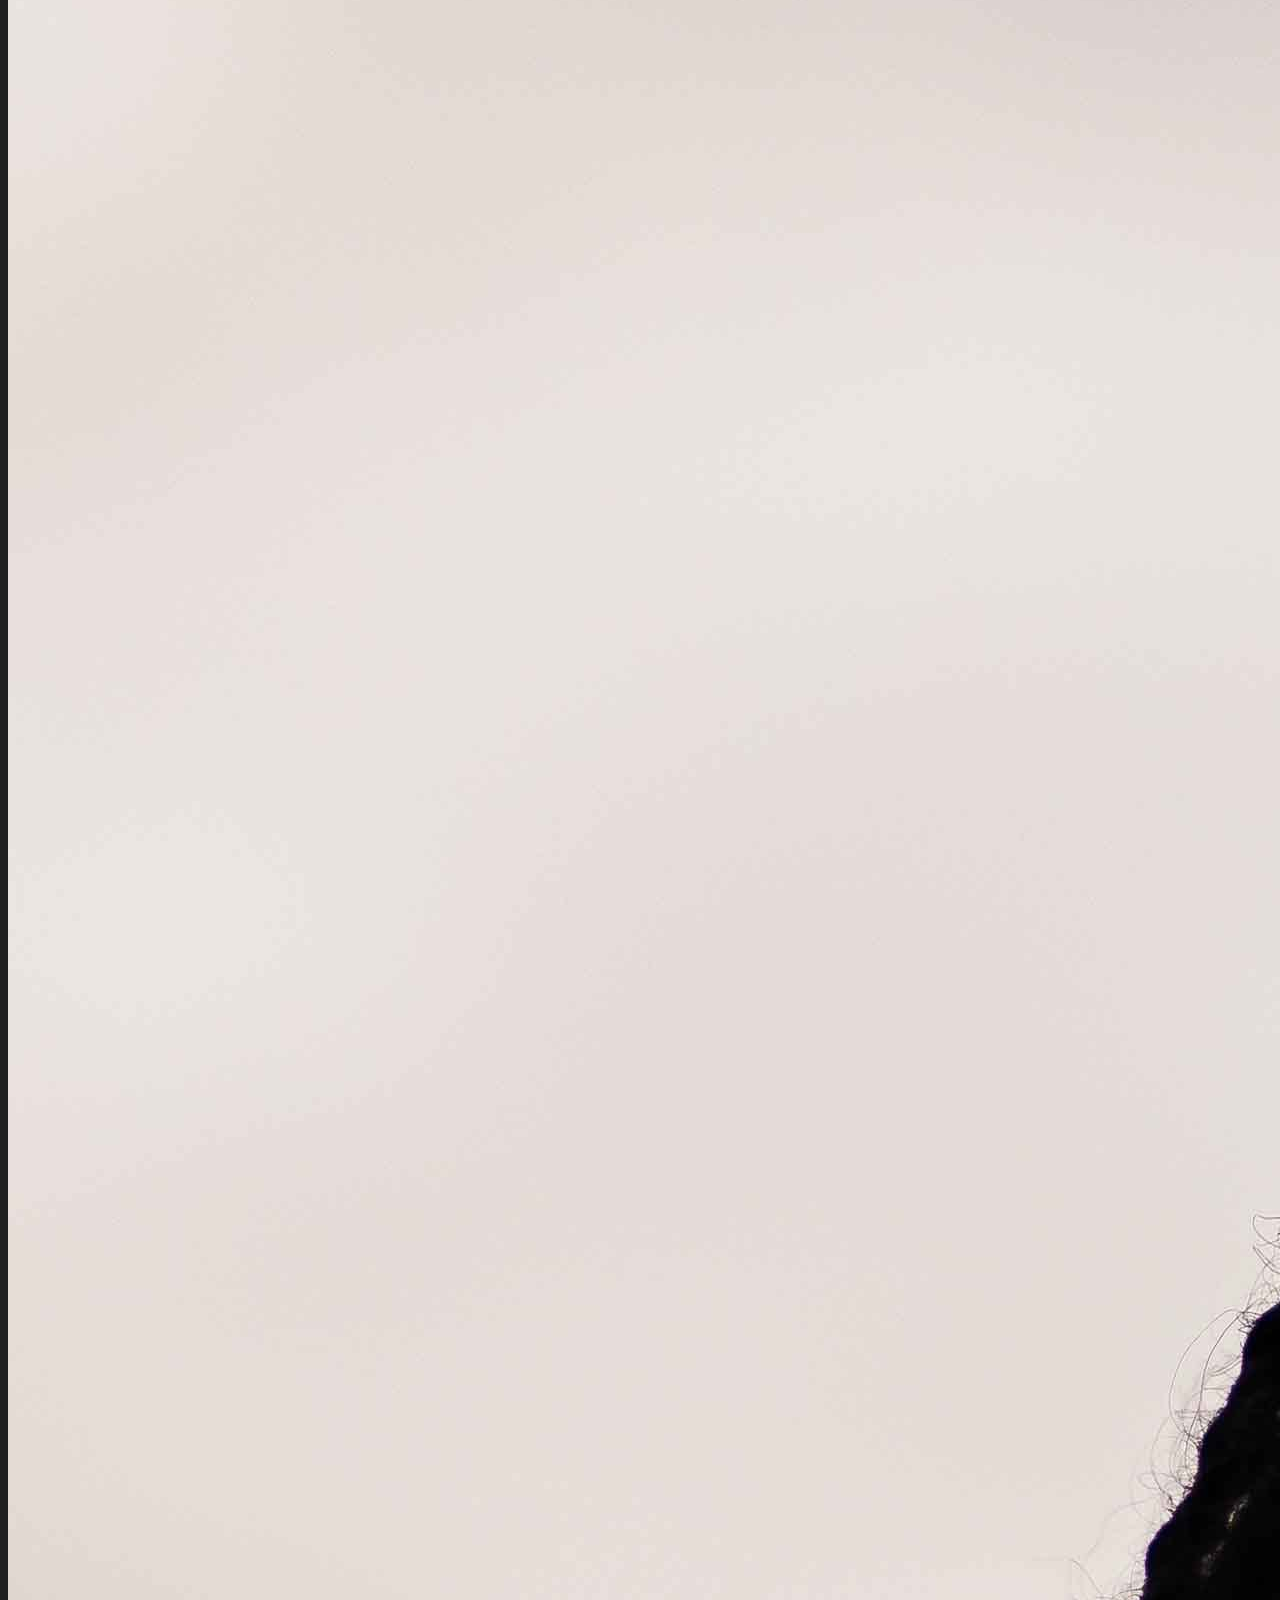
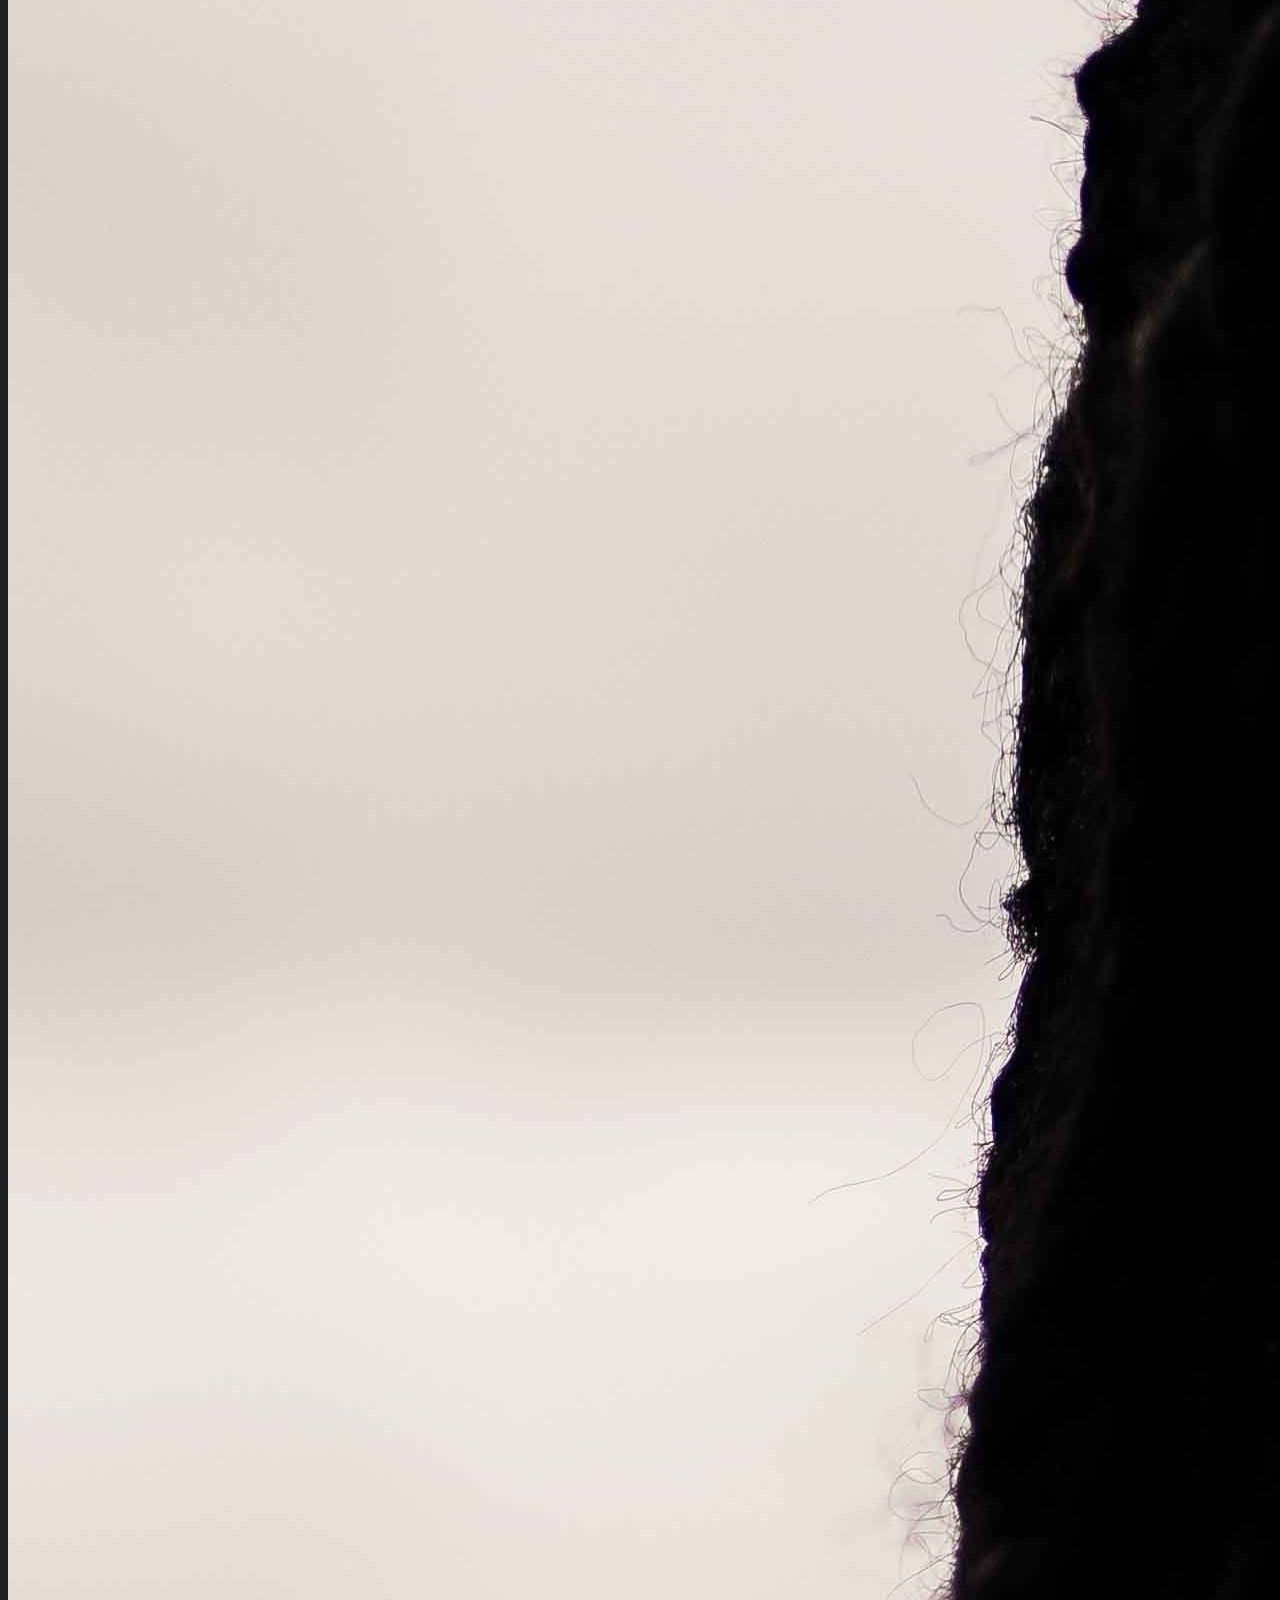
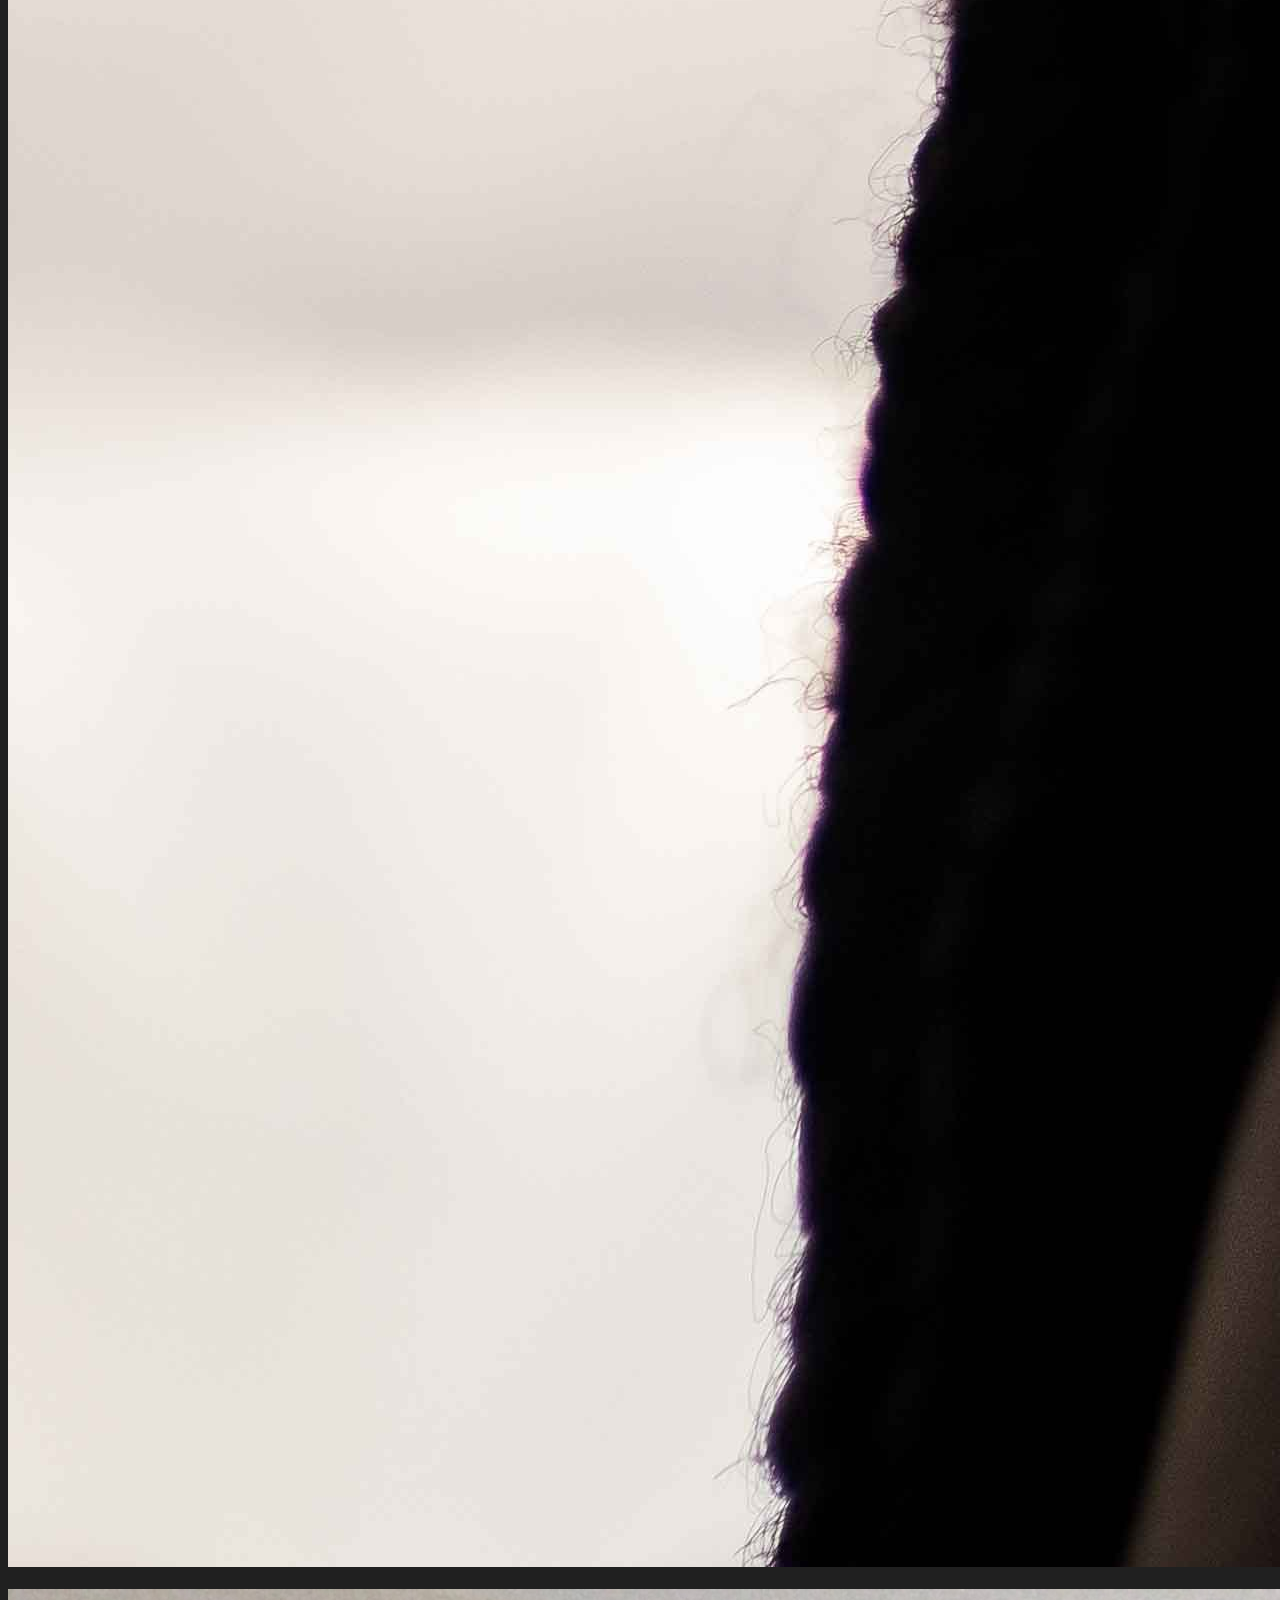
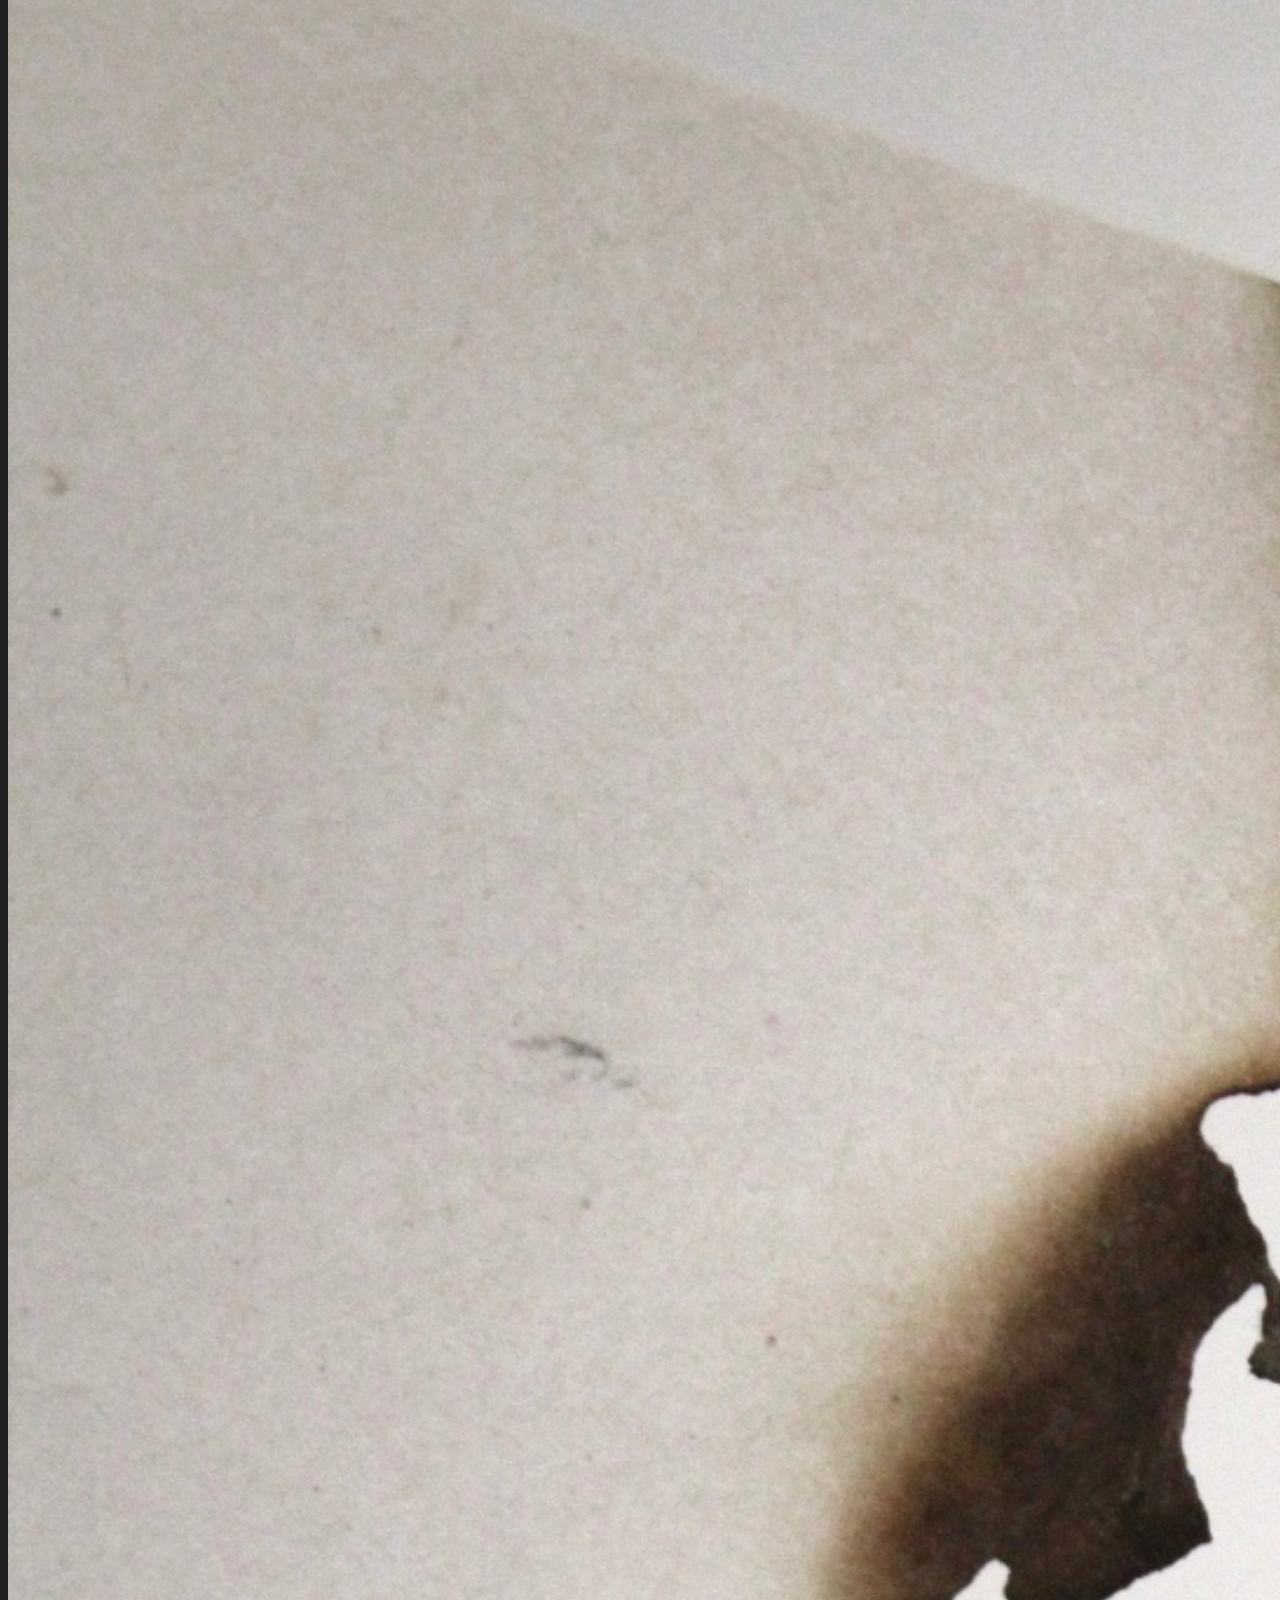
==== commit f0ab8dc6: "added the content to the gallery updated the css" ====
--- a/index.html
+++ b/index.html
@@ -28,8 +28,9 @@
         </button>
         <div class="collapse navbar-collapse" id="navbarNavAltMarkup">
             <div class="navbar-nav">
-                <a class="nav-link active" href="#">Home Page <span class="sr-only">(current)</span></a>
+                <a class="nav-link active" href="/index.html">Home Page <span class="sr-only">(current)</span></a>
                 <a class="nav-link" href="/about.html">About Me</a>
+                <a class="nav-link" href="/work.html">Gallary</a>
                 <a class="nav-link" href="#">Contact</a>
             </div>
         </div>
--- a/src/styles.css
+++ b/src/styles.css
@@ -45,13 +45,13 @@
 
 }
 
-.about-section-info {
+.content {
     margin: 30px;
 }
 
 
 
-.about-section h1 {
+.content h1 {
     font-family: var(--family-font);
     font-size: 94px;
     color: aliceblue;
@@ -59,21 +59,21 @@
     line-height: 80px;
 }
 
-.about-section h2 {
+.content h2 {
     font-family: var(--subtitel-font);
     font-size: 18px;
     color: aliceblue;
     text-align: center;
 }
 
-.about-section p {
+.content p {
     font-family: var(--subtitel-font);
     font-size: 16px;
     color: #ffff;
     text-align: center;
 }
 
-.about-section a {
+.content a {
     display: flex;
     justify-content: center;
 }
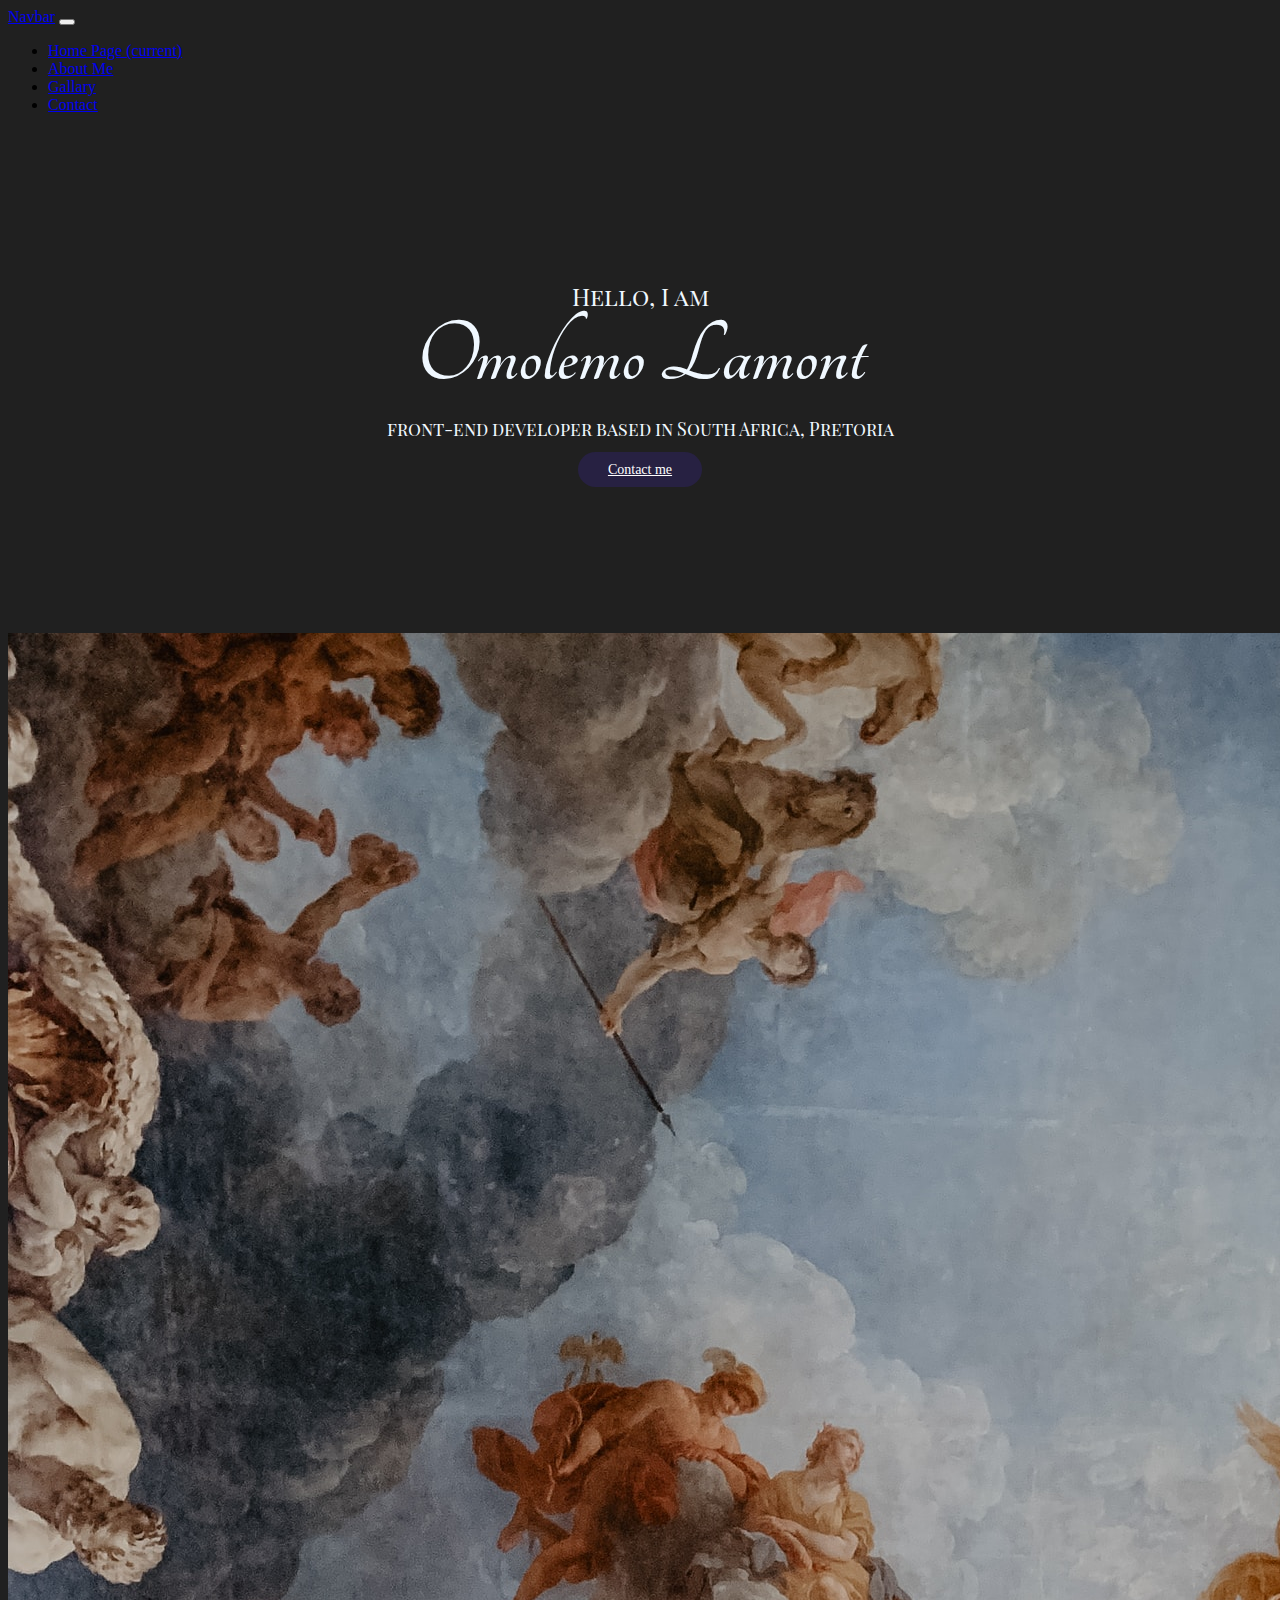
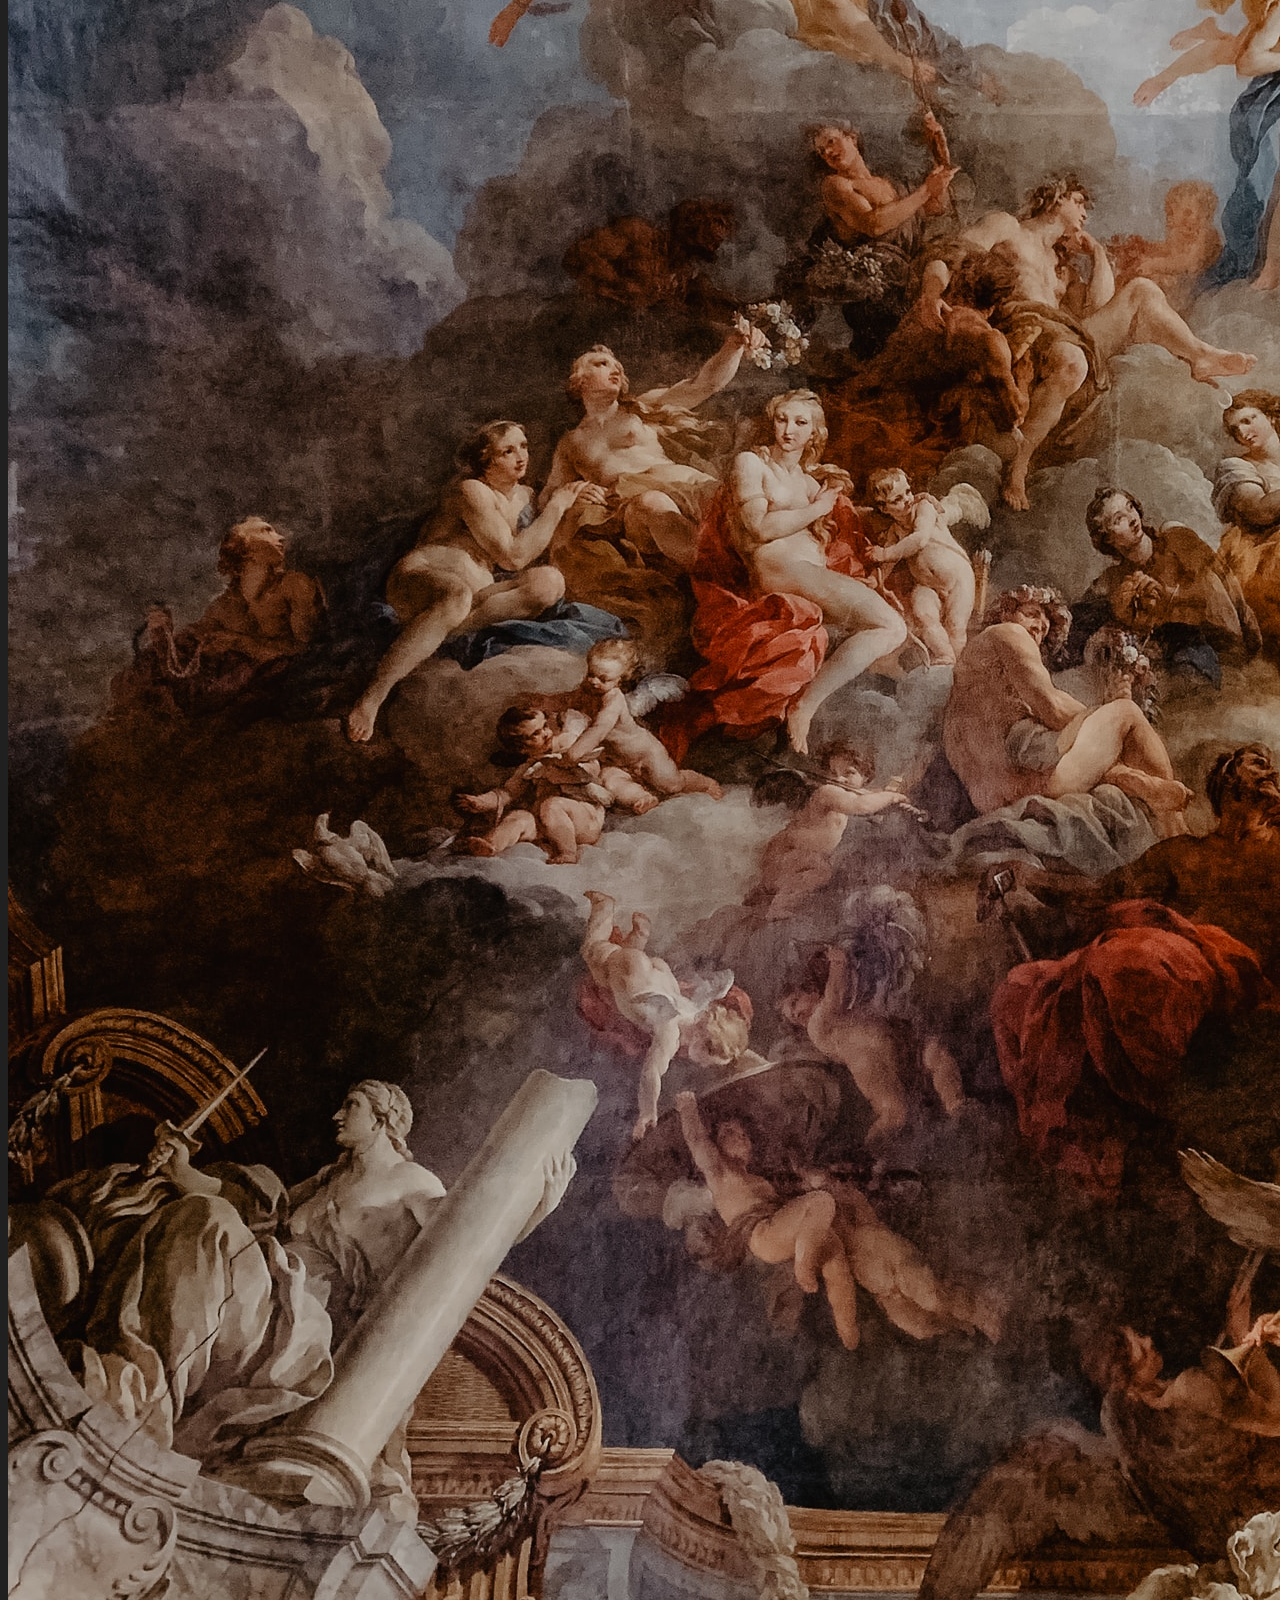
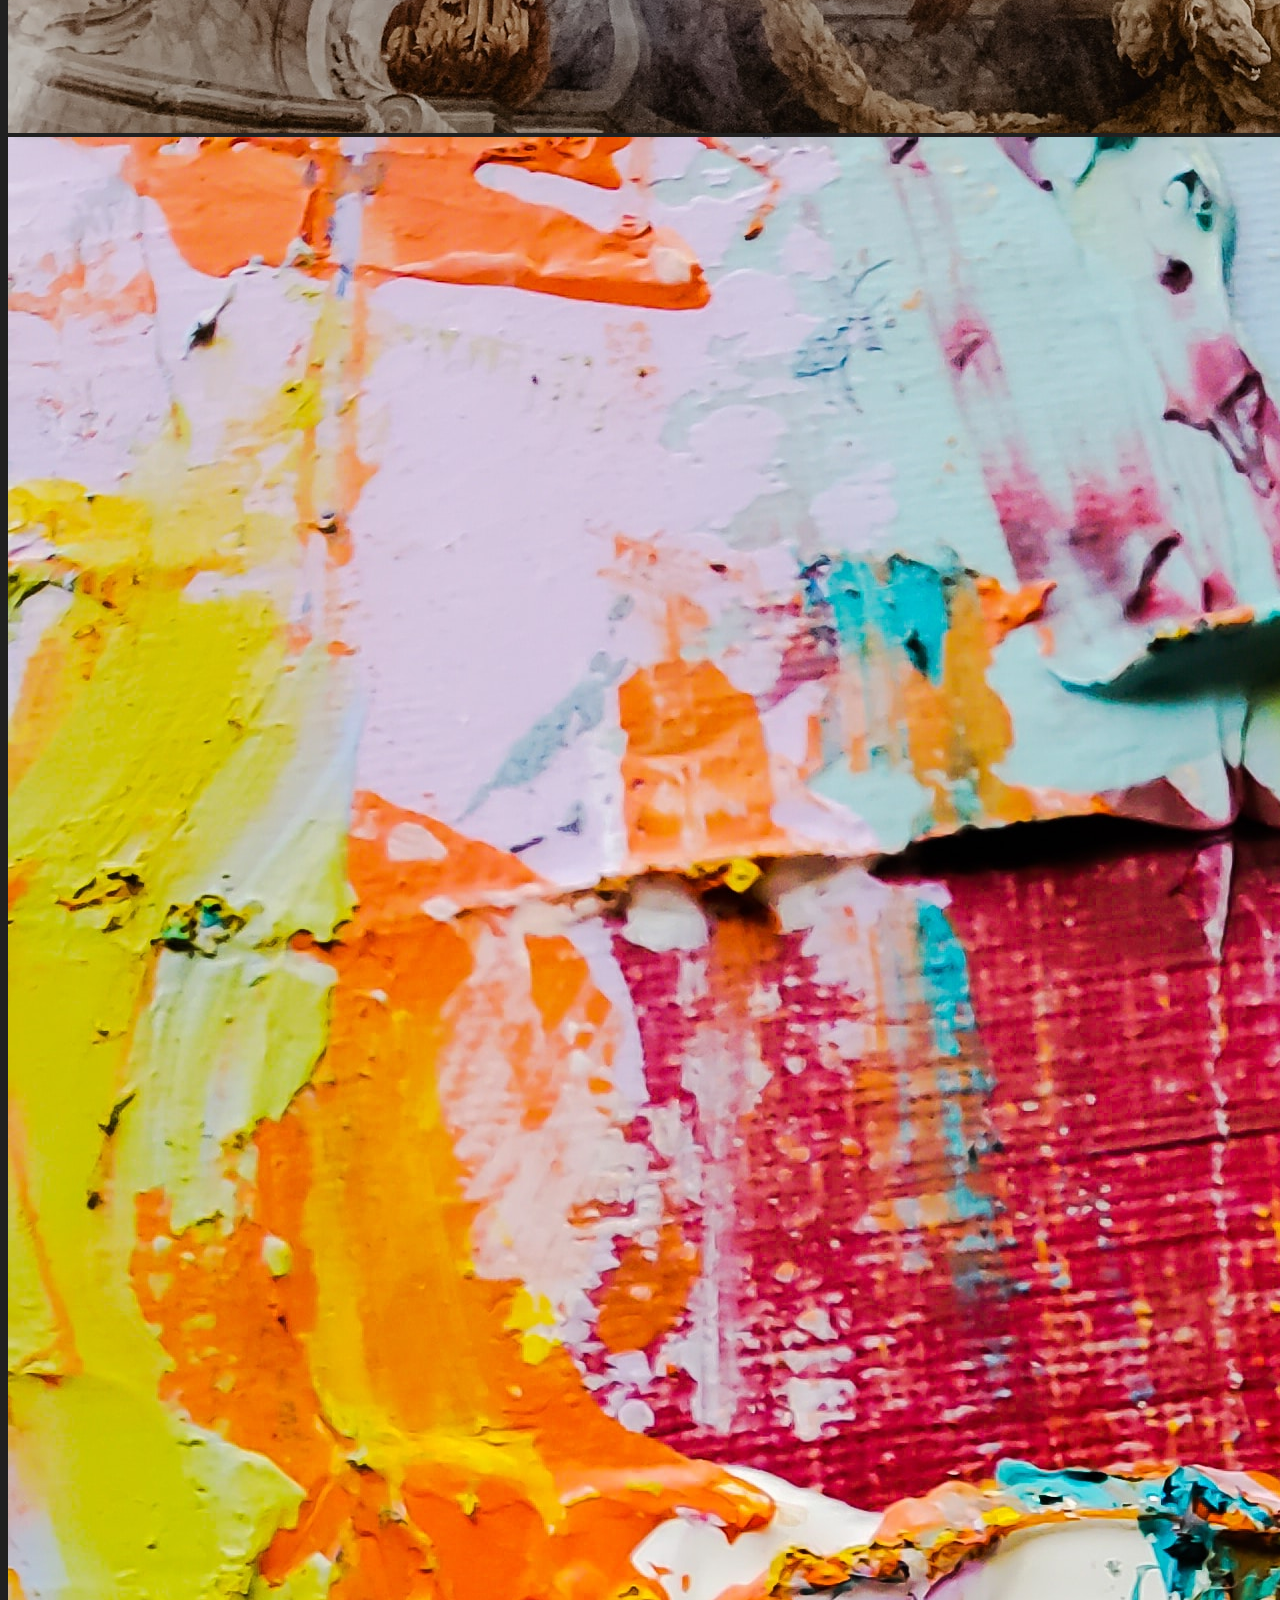
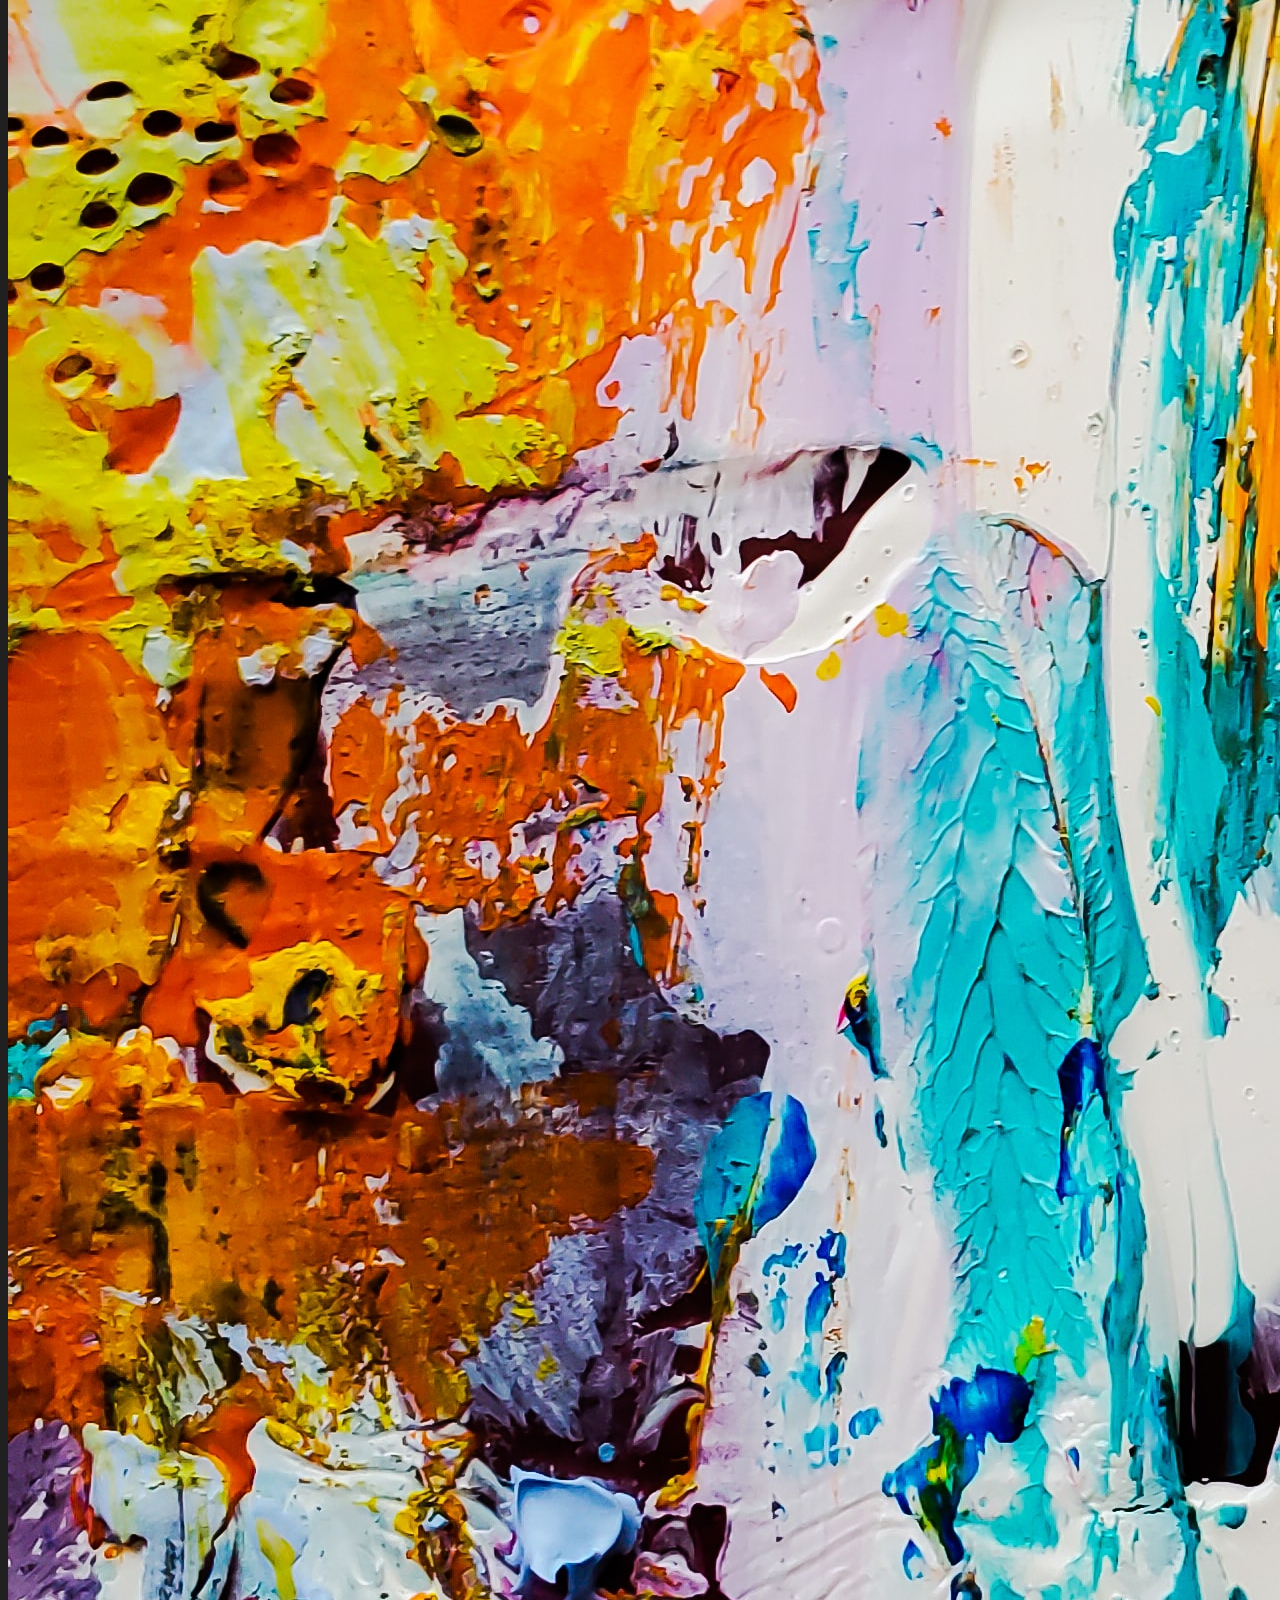
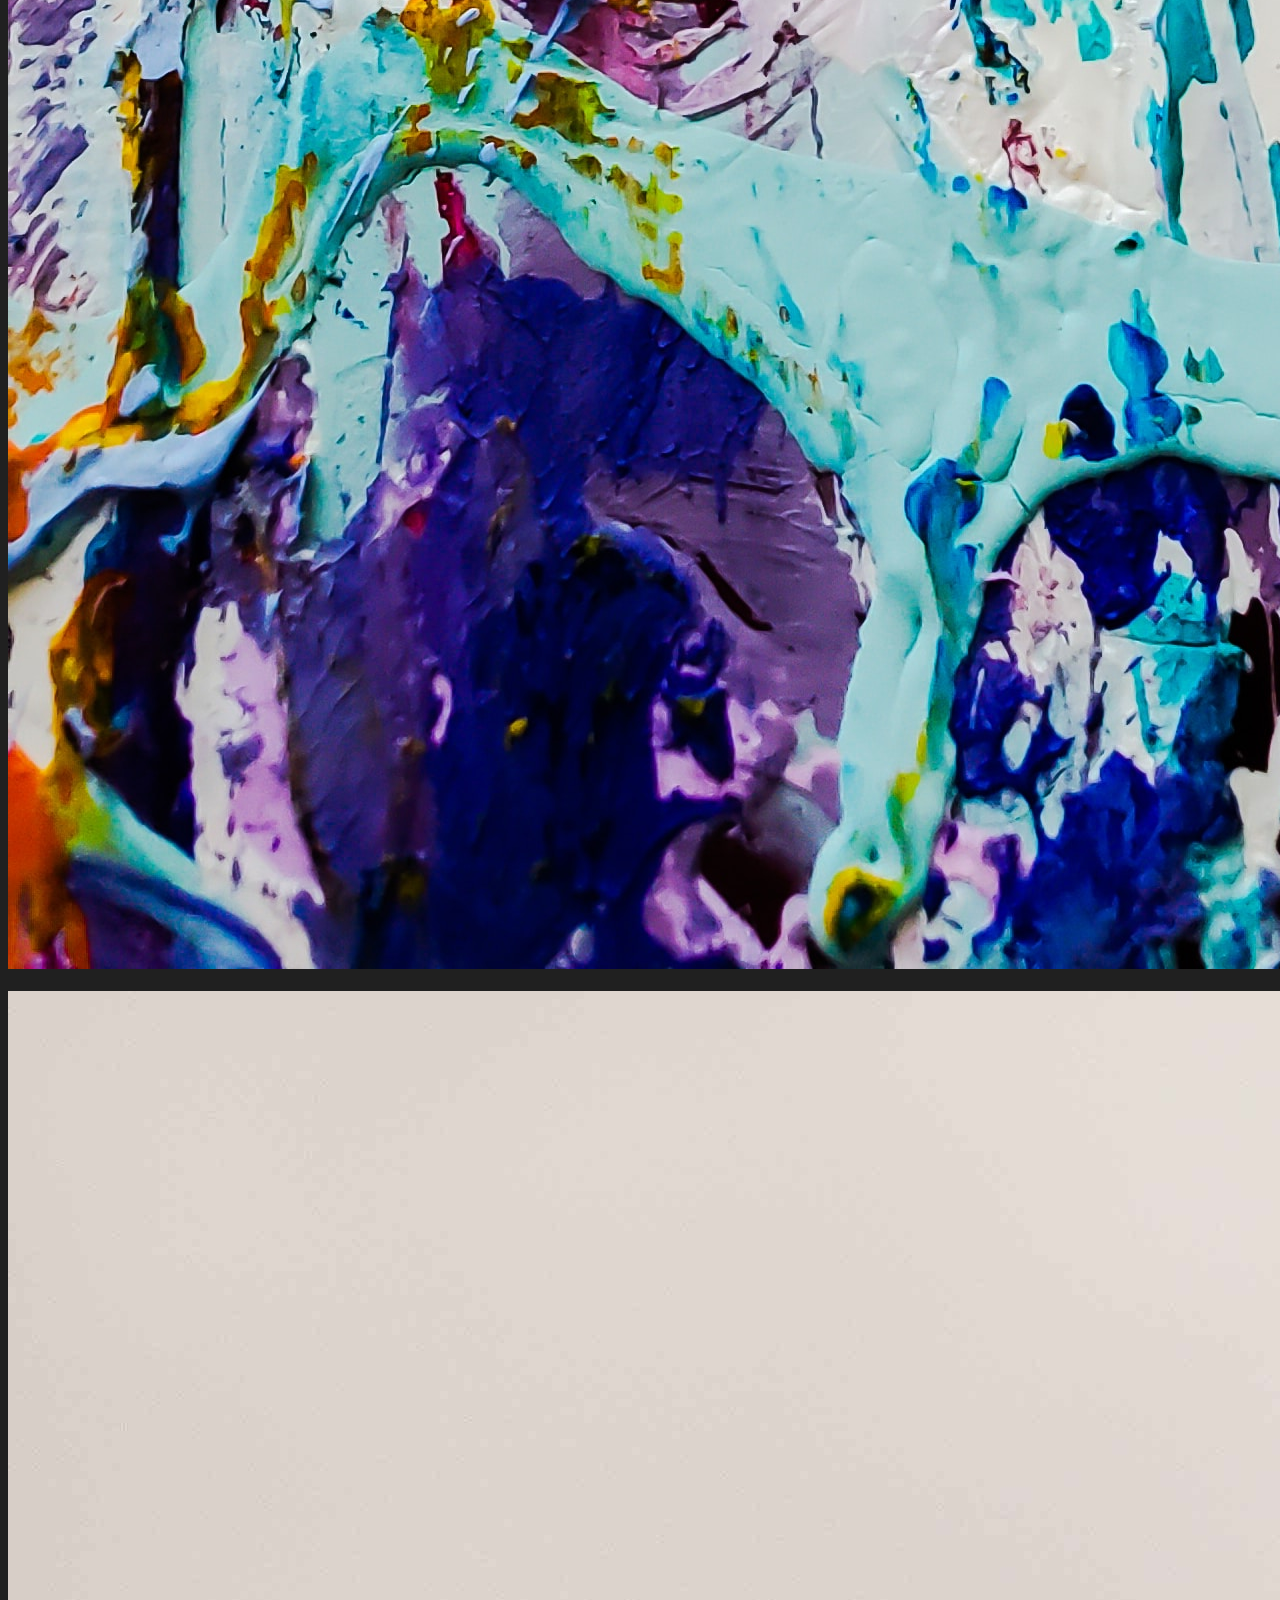
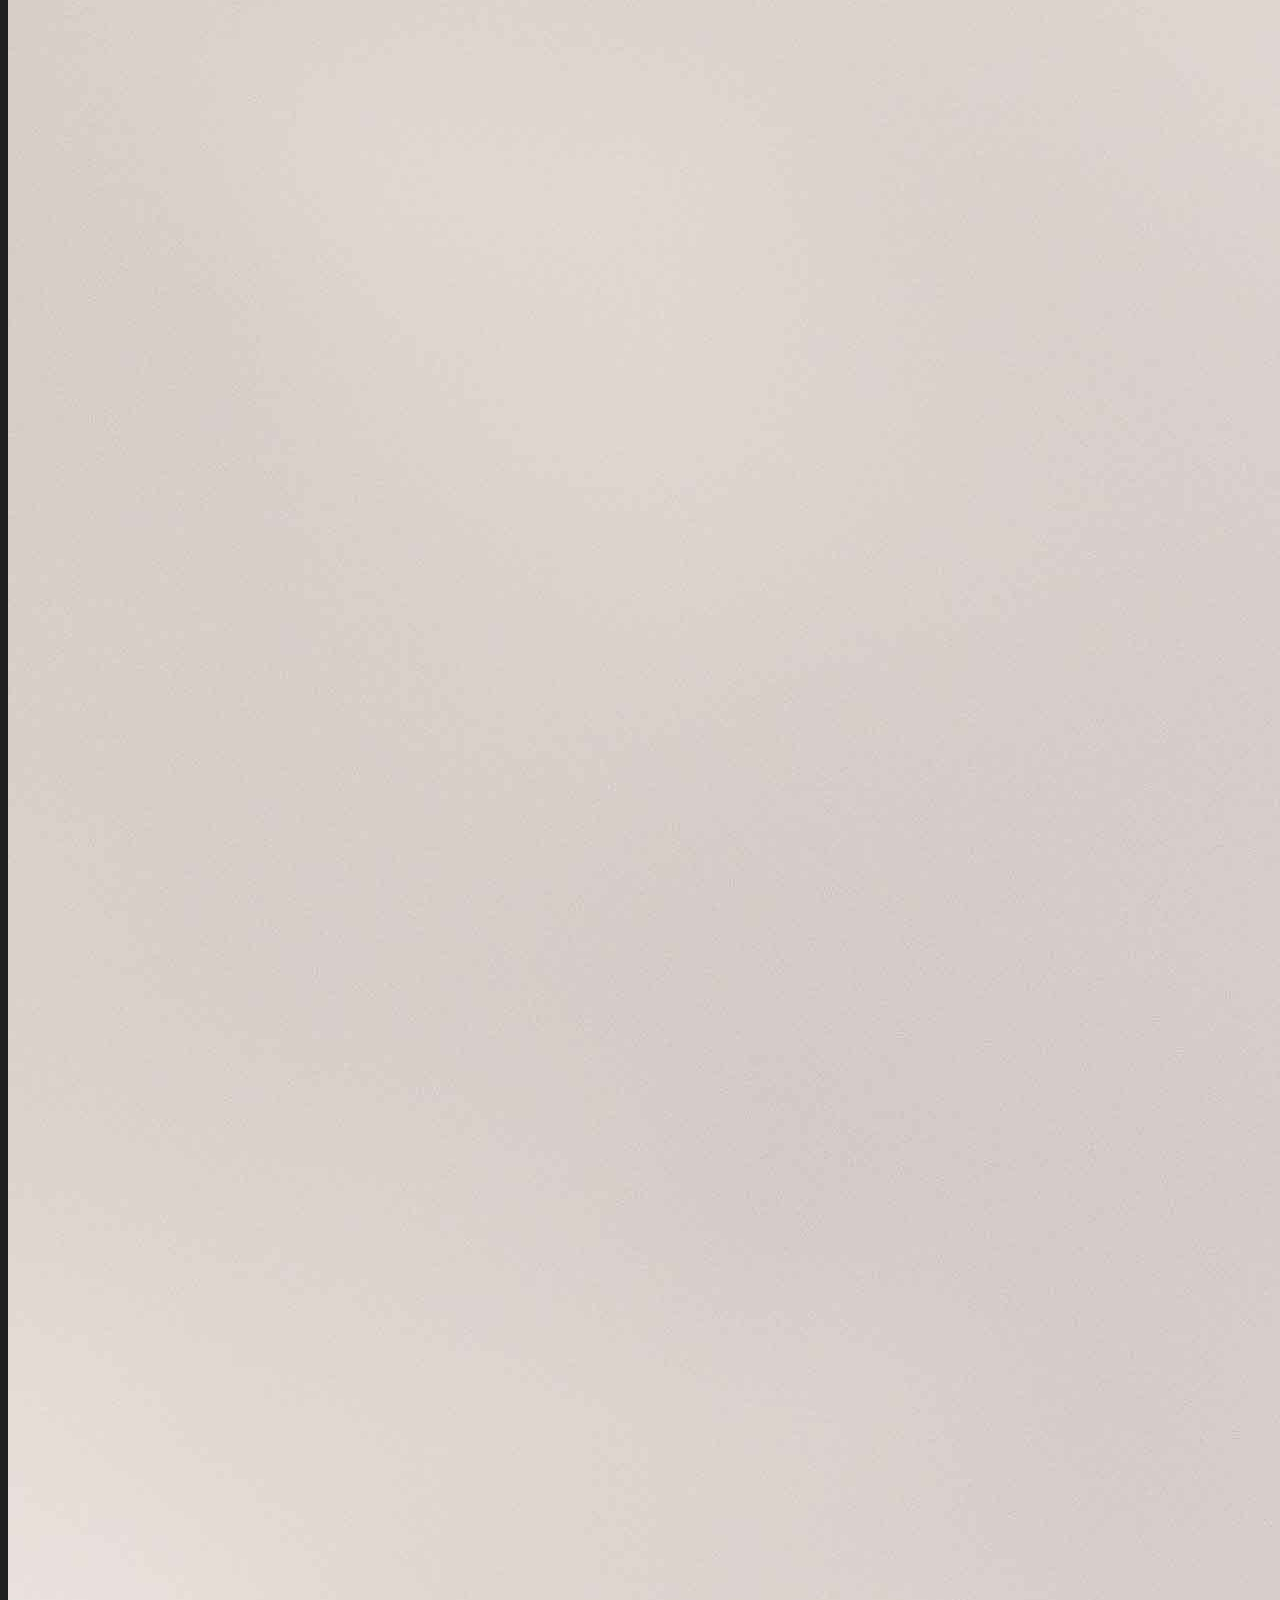
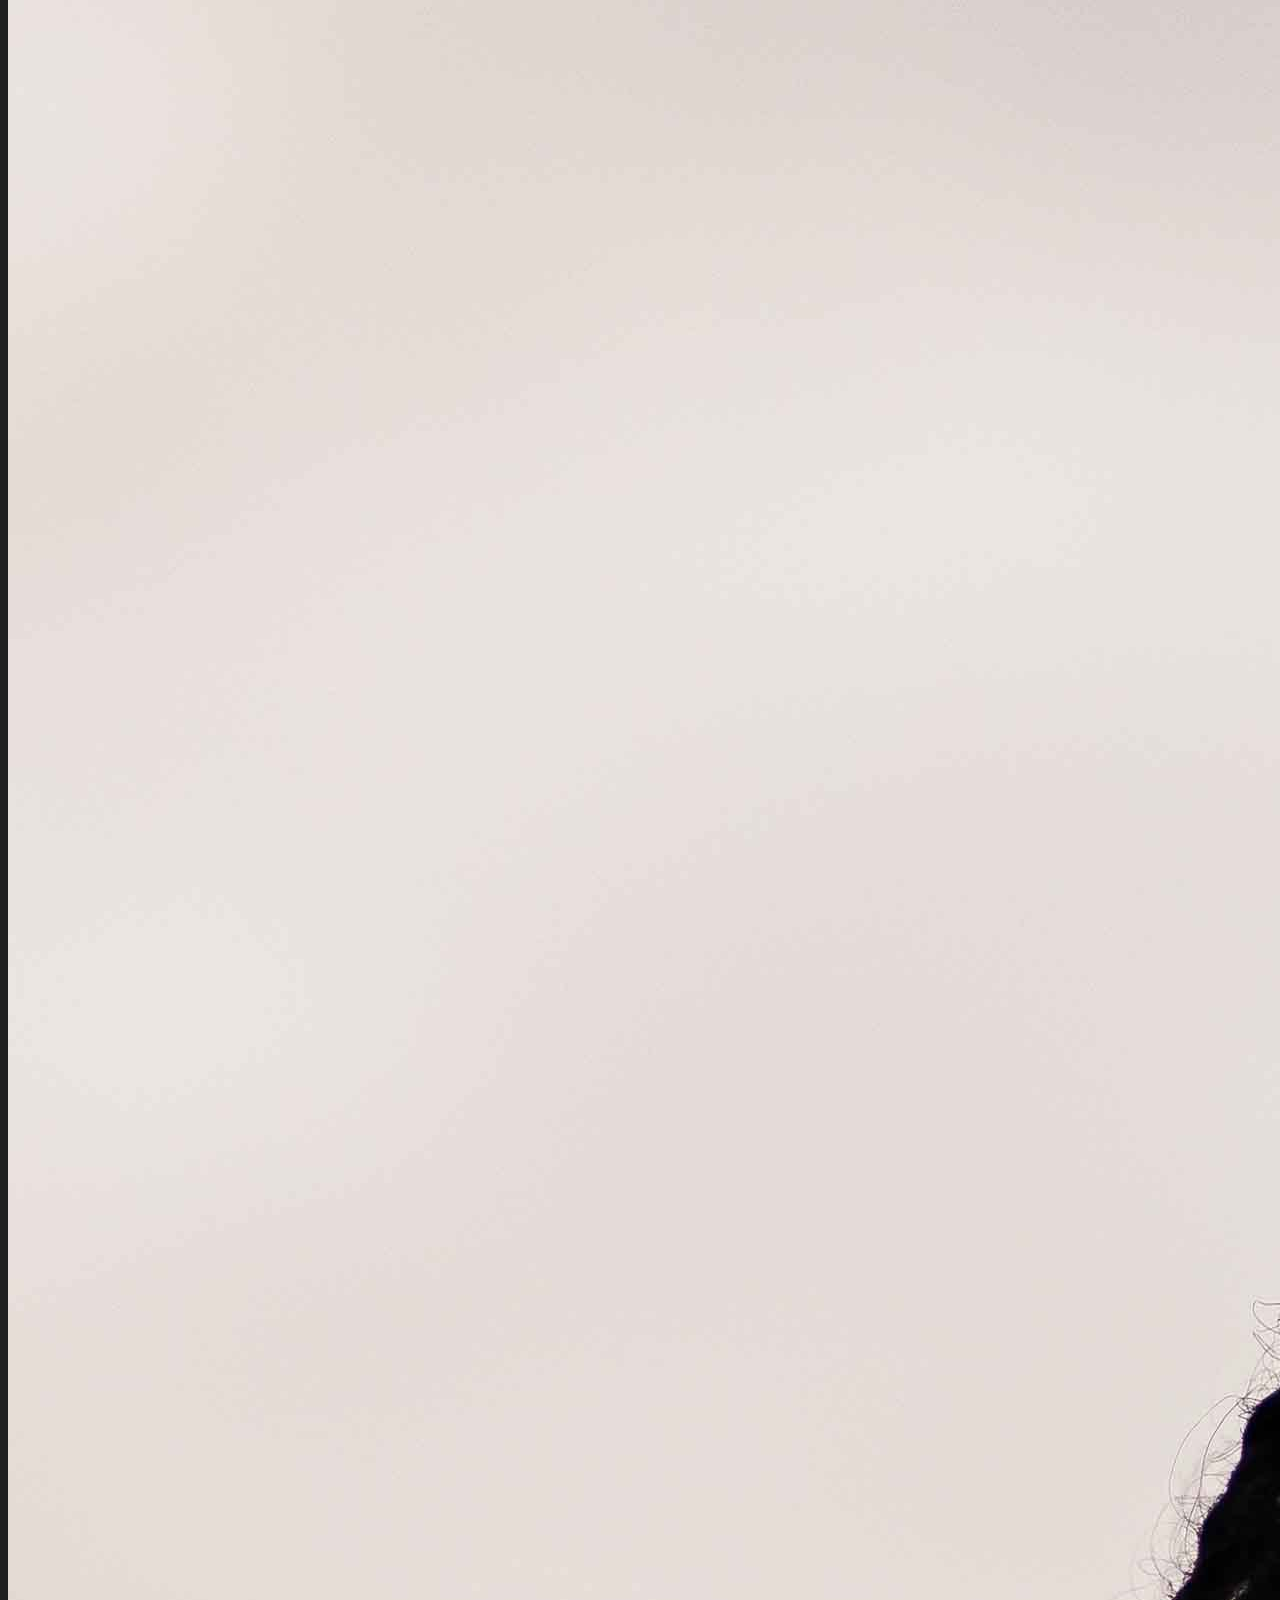
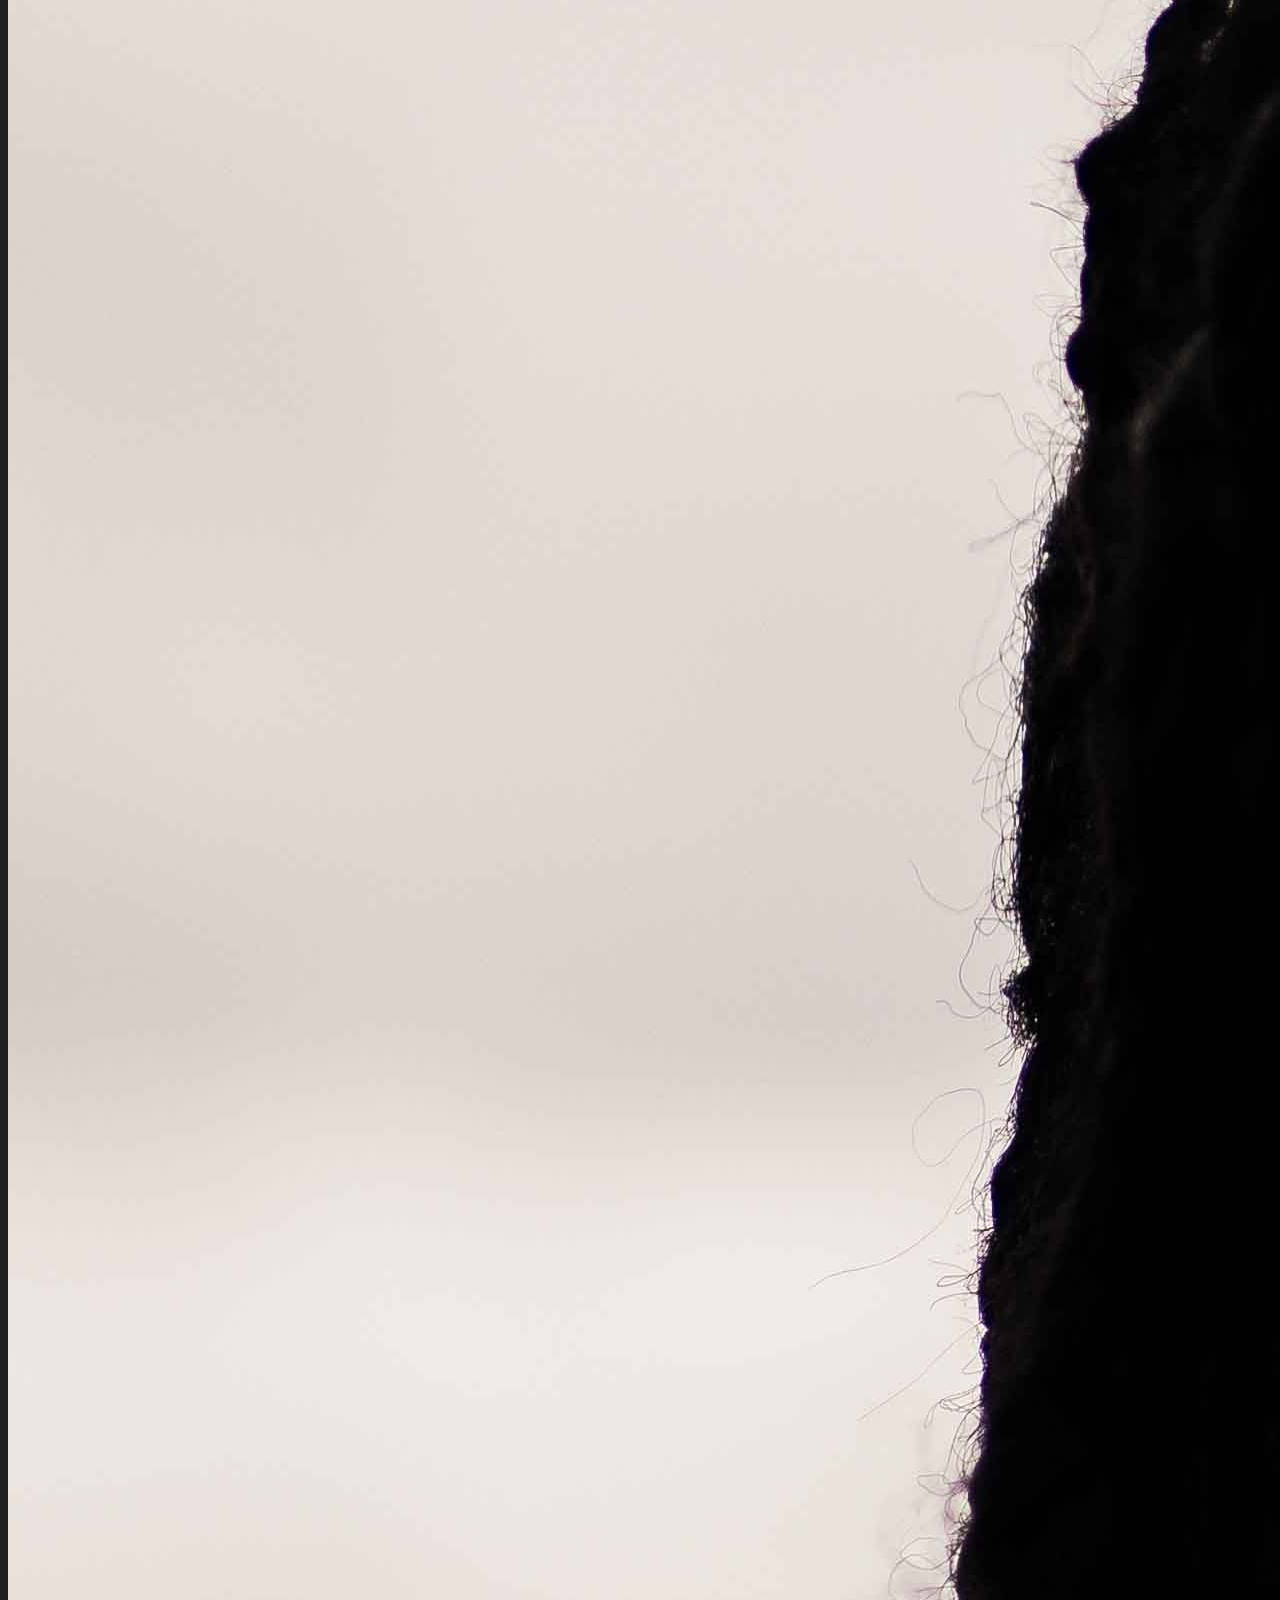
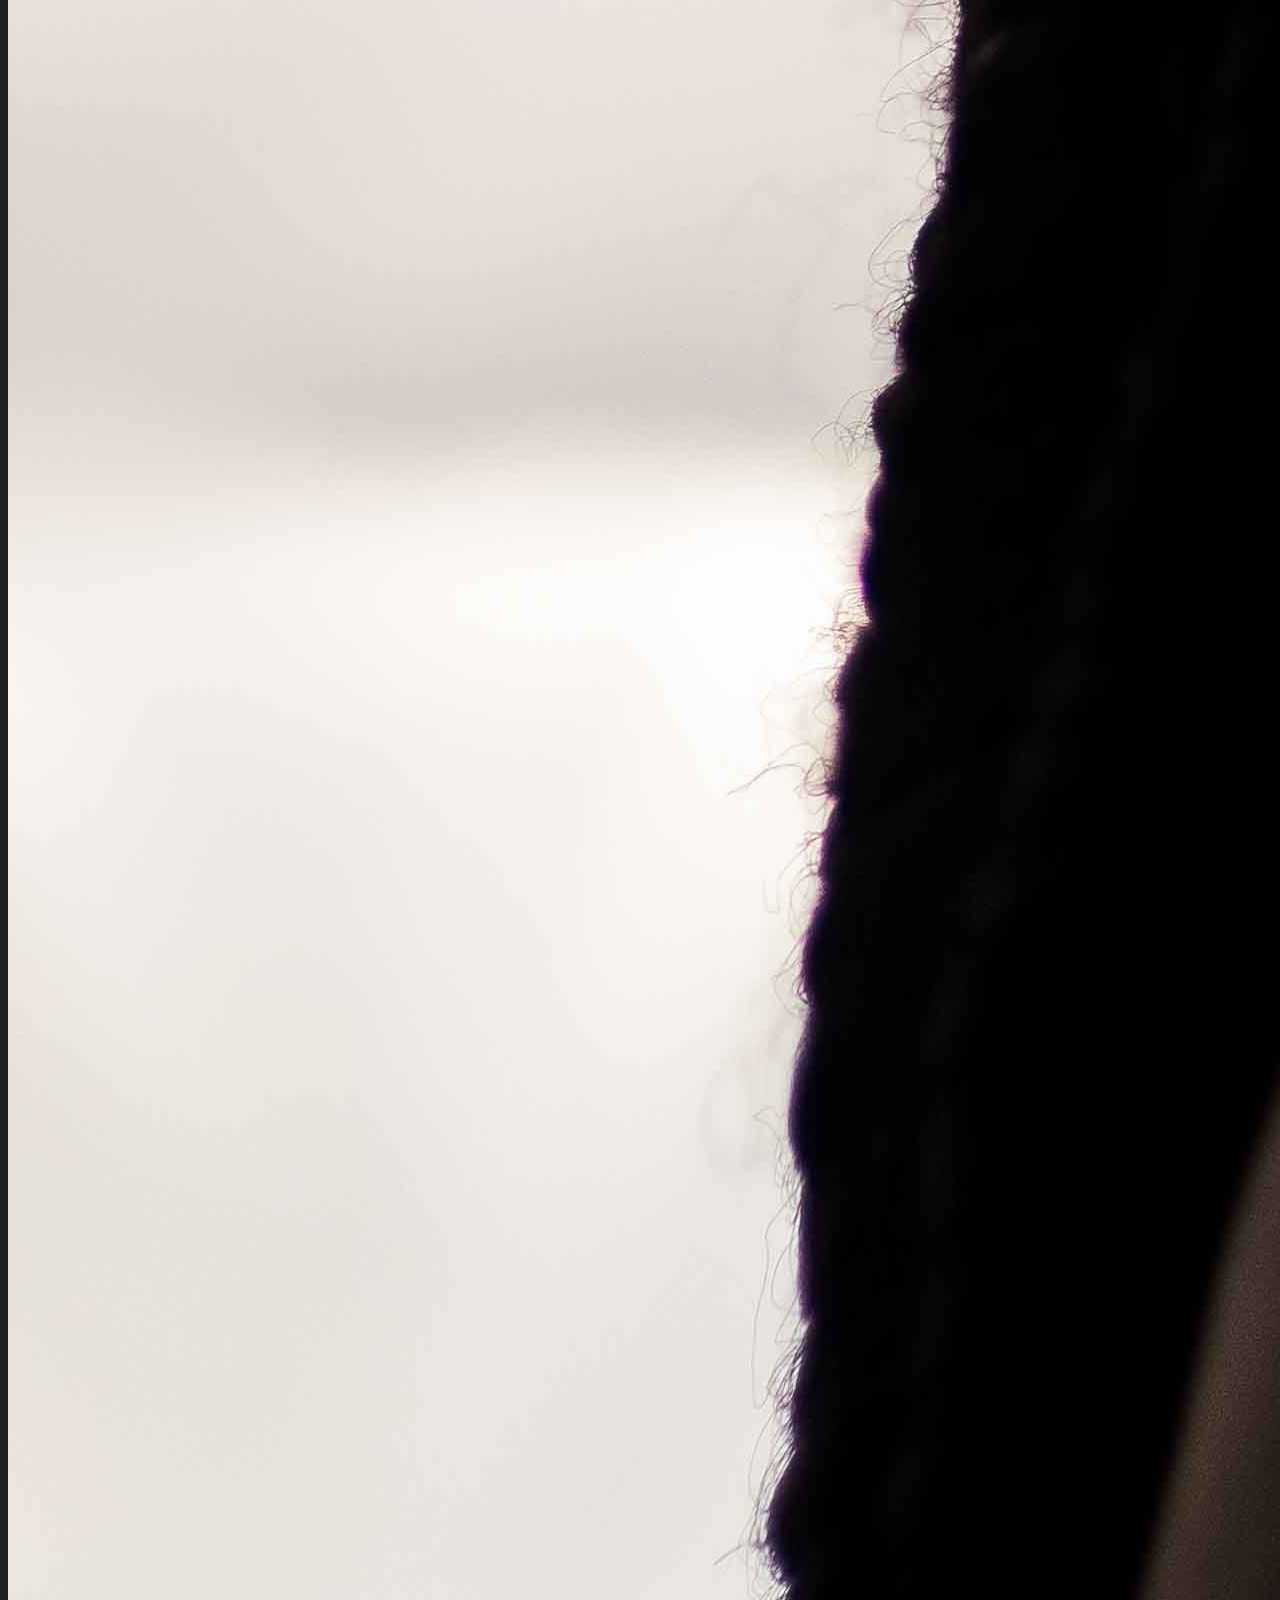
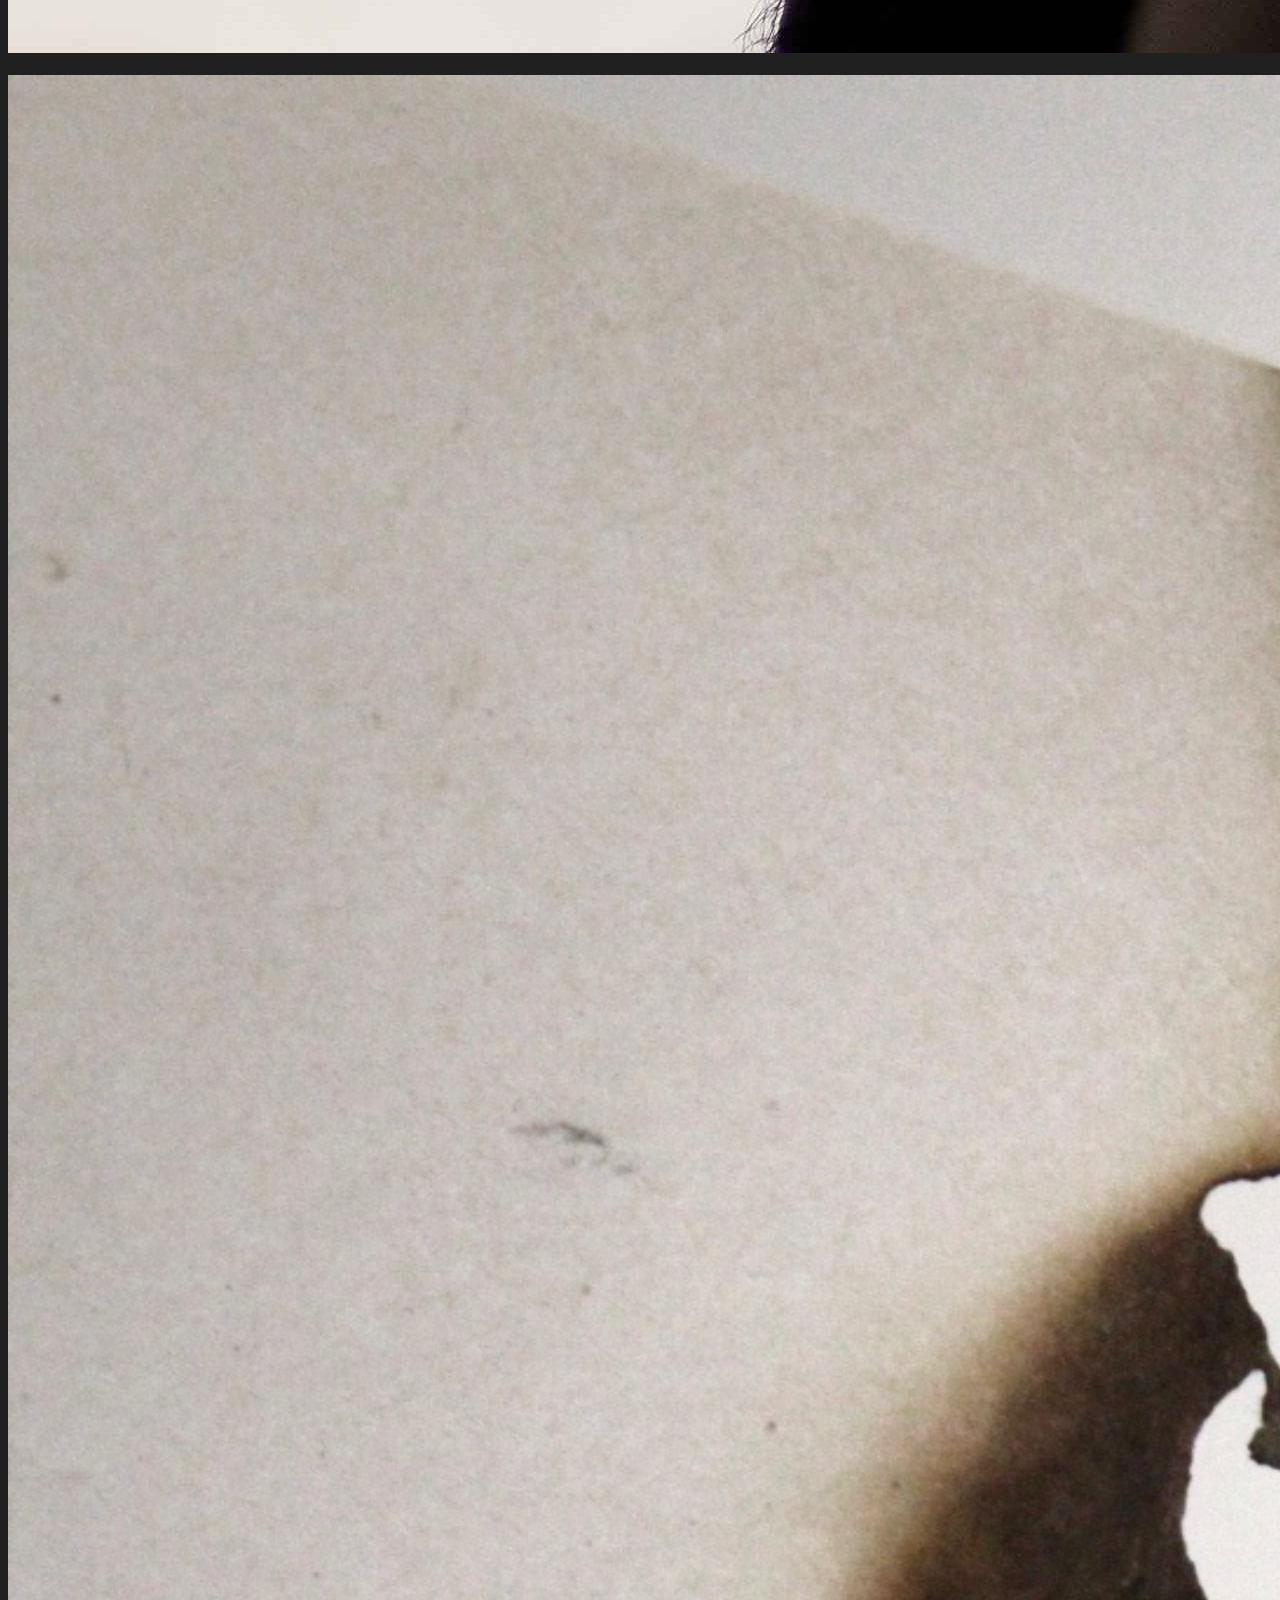
==== commit f47ed652: "fix navbar" ====
--- a/index.html
+++ b/index.html
@@ -21,20 +21,33 @@
 
 <body>
     <nav class="navbar navbar-expand-lg navbar-dark bg-dark">
-        <a class="navbar-brand" href="#">Omolemo Lamont</a>
-        <button class="navbar-toggler" type="button" data-toggle="collapse" data-target="#navbarNavAltMarkup"
-            aria-controls="navbarNavAltMarkup" aria-expanded="false" aria-label="Toggle navigation">
-            <span class="navbar-toggler-icon"></span>
-        </button>
-        <div class="collapse navbar-collapse" id="navbarNavAltMarkup">
-            <div class="navbar-nav">
-                <a class="nav-link active" href="/index.html">Home Page <span class="sr-only">(current)</span></a>
-                <a class="nav-link" href="/about.html">About Me</a>
-                <a class="nav-link" href="/work.html">Gallary</a>
-                <a class="nav-link" href="#">Contact</a>
+        <div class="container-fluid">
+            <a class="navbar-brand" href="#">Navbar</a>
+            <button class="navbar-toggler" type="button" data-bs-toggle="collapse" data-bs-target="#navbarNav"
+                aria-controls="navbarNav" aria-expanded="false" aria-label="Toggle navigation">
+                <span class="navbar-toggler-icon"></span>
+            </button>
+            <div class="collapse navbar-collapse" id="navbarNav">
+                <ul class="navbar-nav">
+                    <li class="nav-item">
+                        <a class="nav-link active" href="/index.html">Home Page <span
+                                class="sr-only">(current)</span></a>
+                    </li>
+                    <li class="nav-item">
+                        <a class="nav-link" href="/about.html">About Me</a>
+                    </li>
+                    <li class="nav-item">
+                        <a class="nav-link" href="/work.html">Gallary</a>
+                    </li>
+                    <li class="nav-item">
+                        <a class="nav-link" href="#">Contact</a>
+                    </li>
+                </ul>
             </div>
         </div>
     </nav>
+
+
 
     <div class="hero">
         <p>Hello, I am</p>
--- a/src/styles.css
+++ b/src/styles.css
@@ -14,6 +14,7 @@
 h4 {
     font-family: var(--family-font);
     font-weight: bold;
+    color: aliceblue;
 
 }
 
@@ -43,6 +44,10 @@
     font-weight: normal;
     font-size: 18px;
 
+}
+
+.content-container {
+    color: aliceblue;
 }
 
 .content {
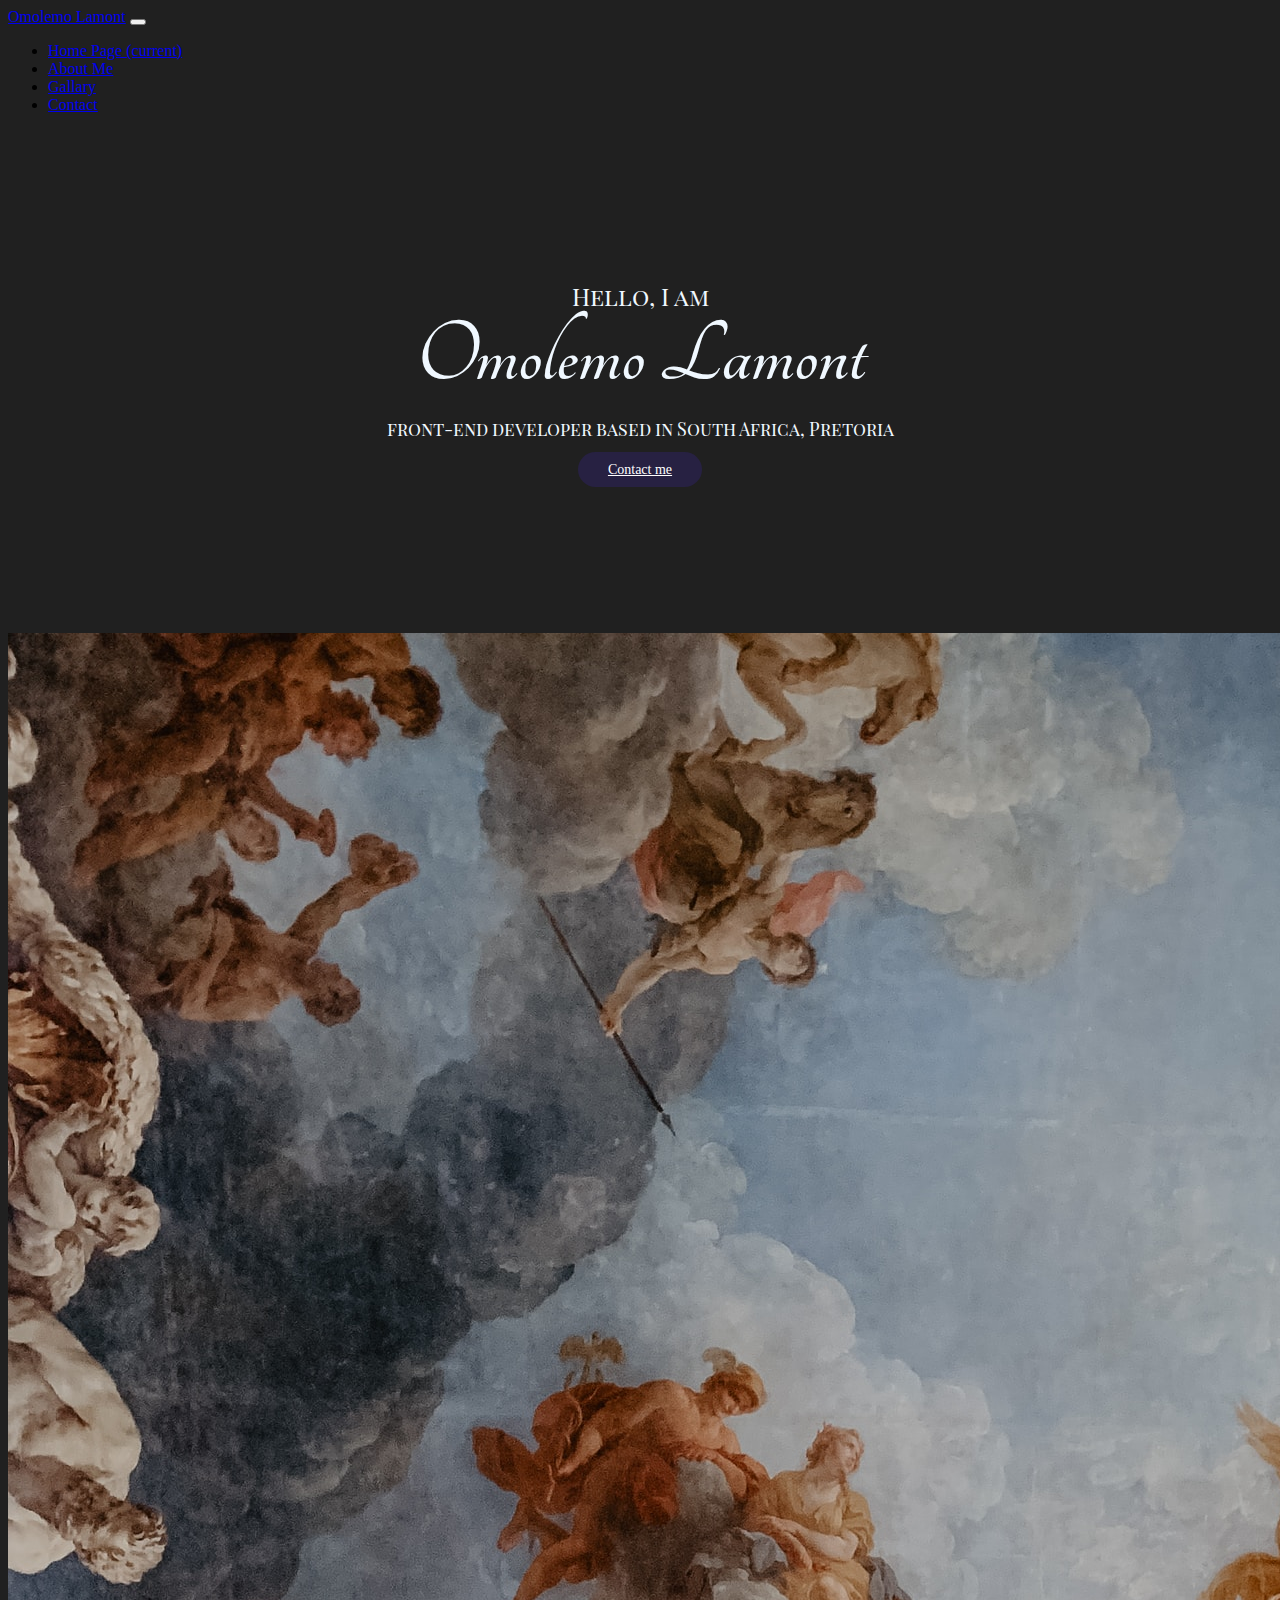
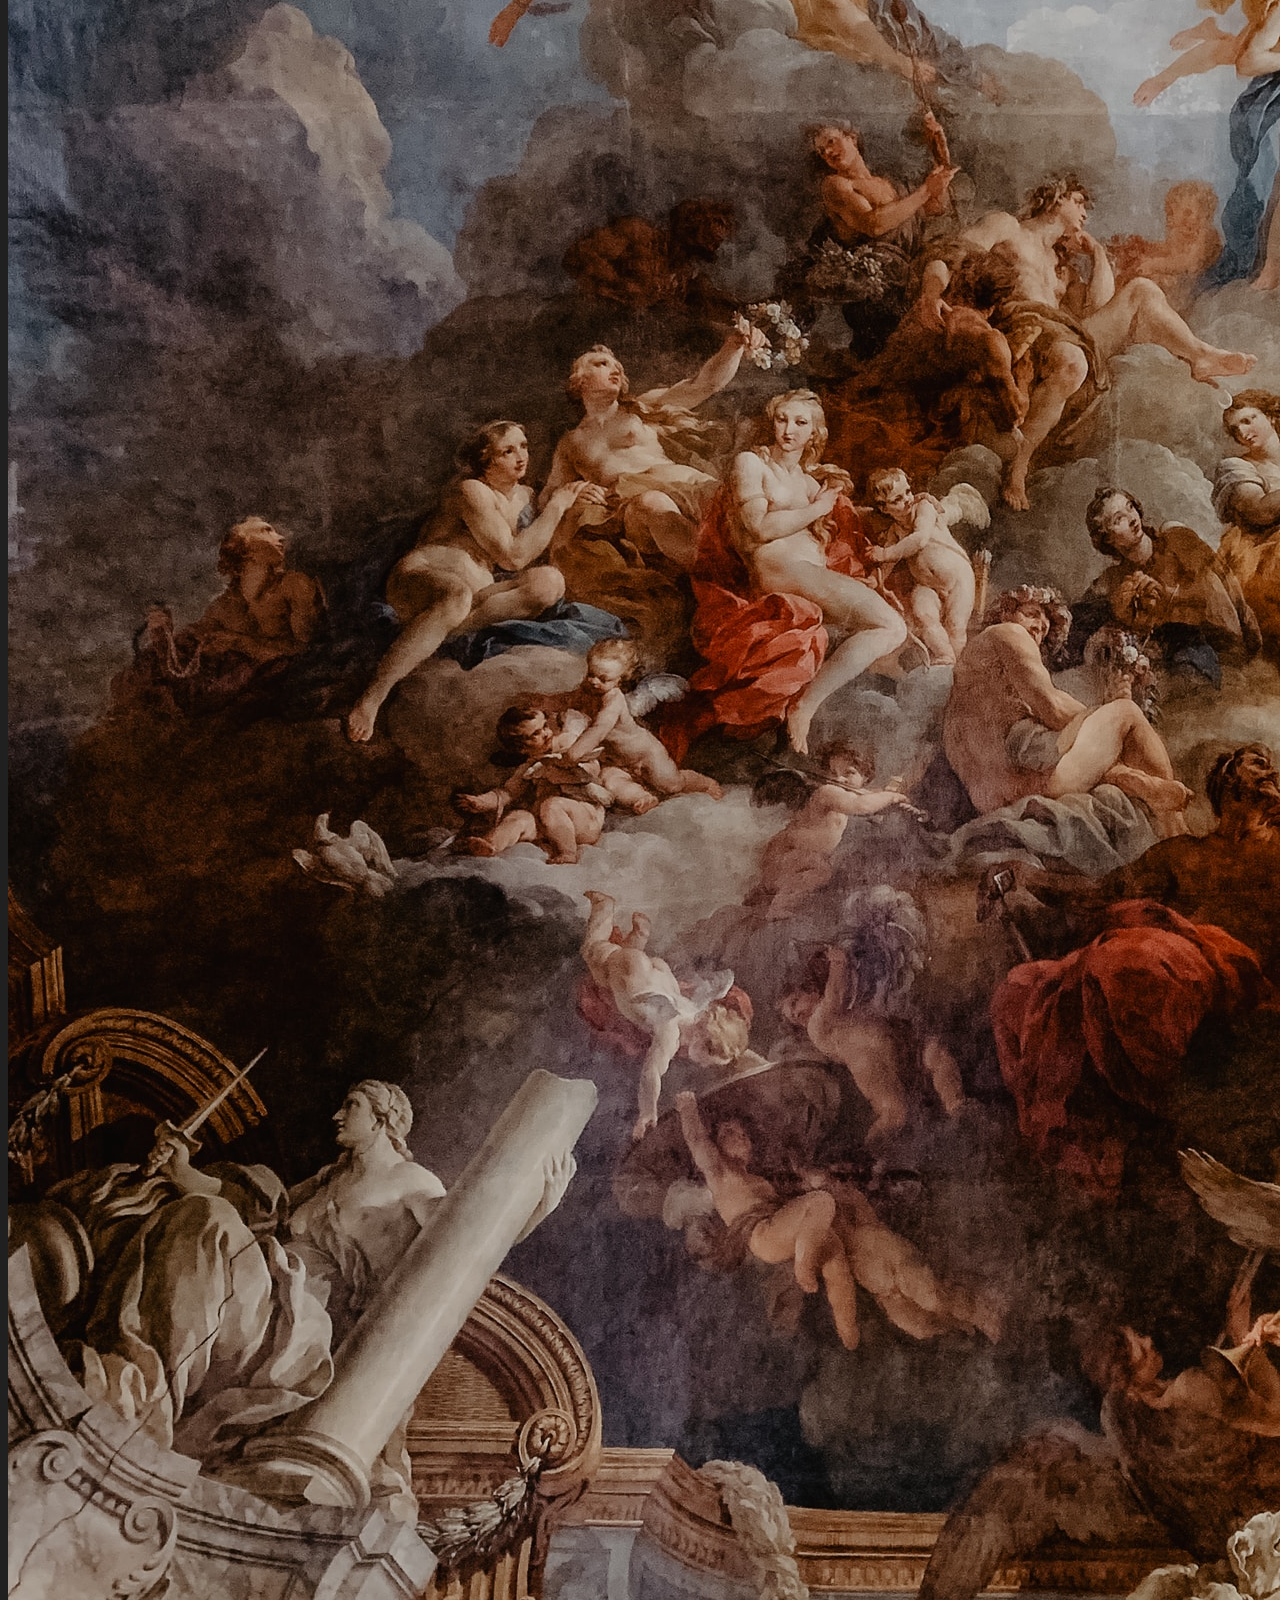
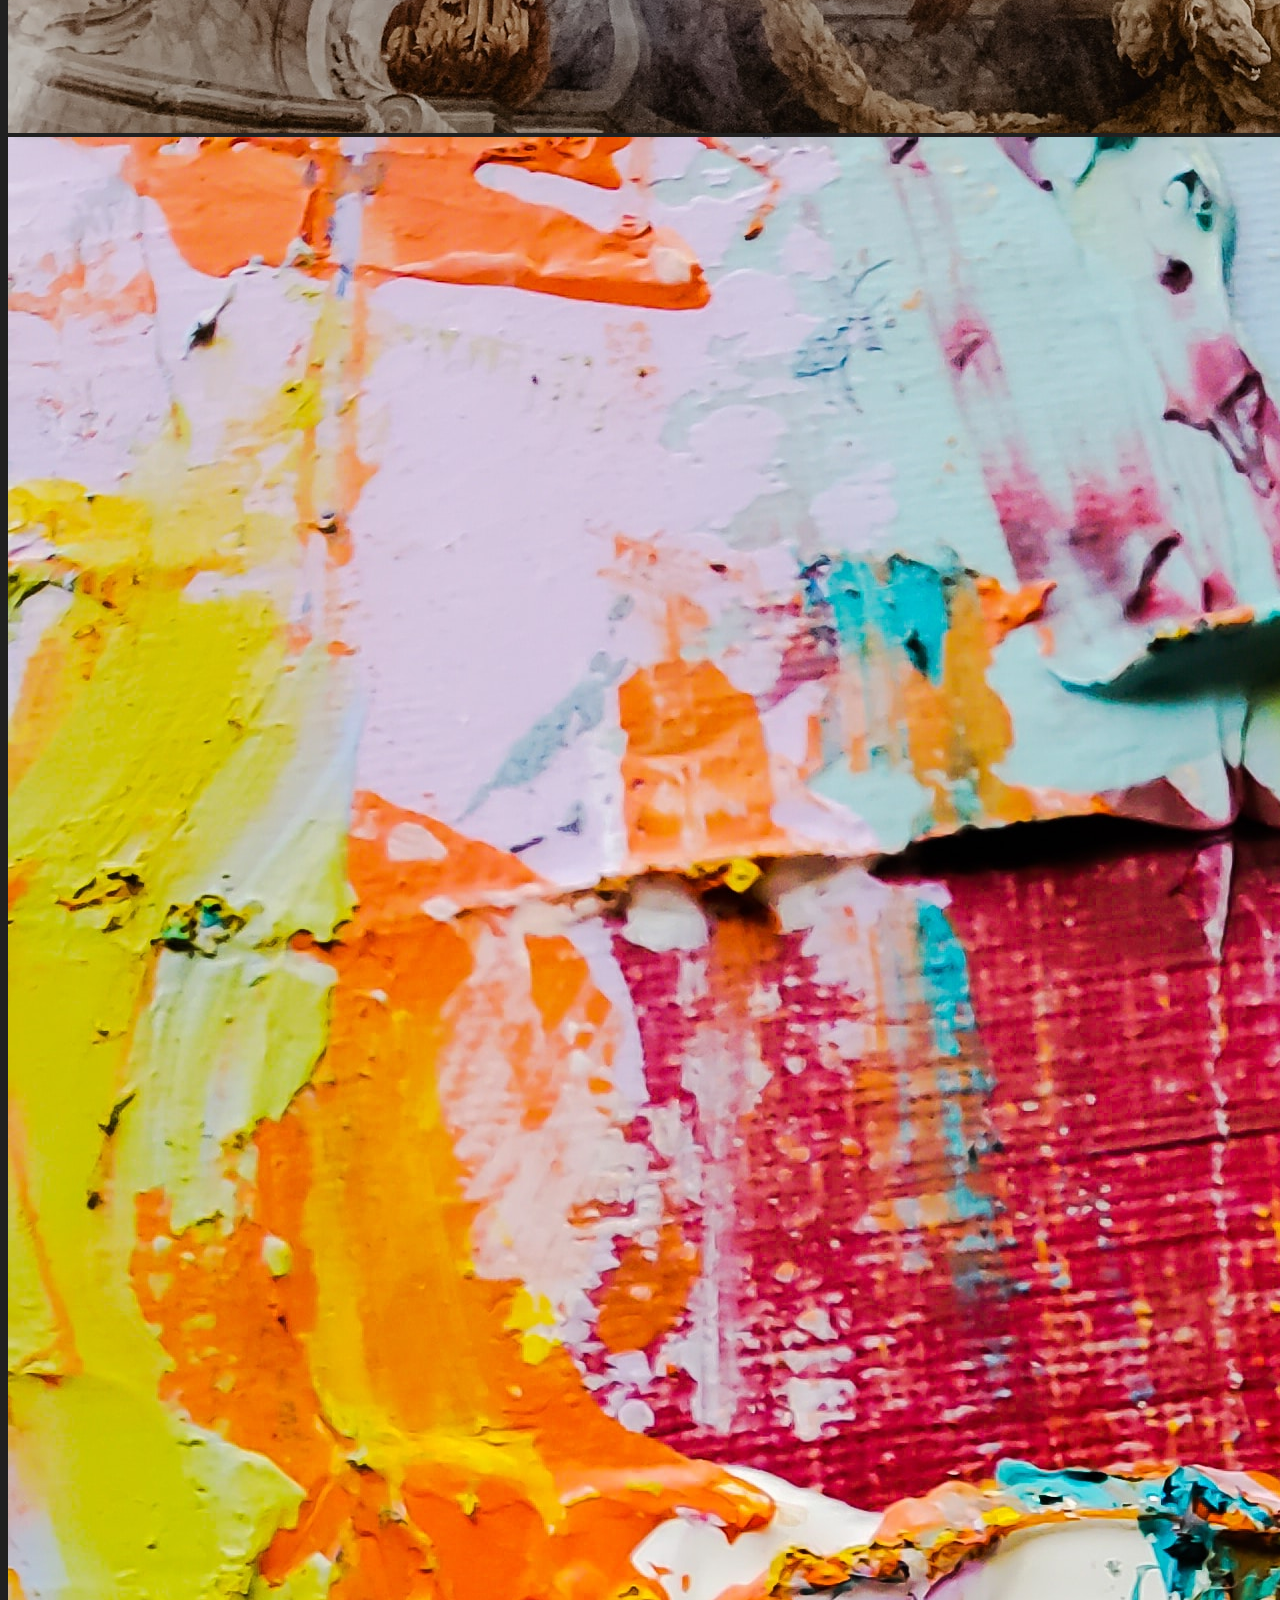
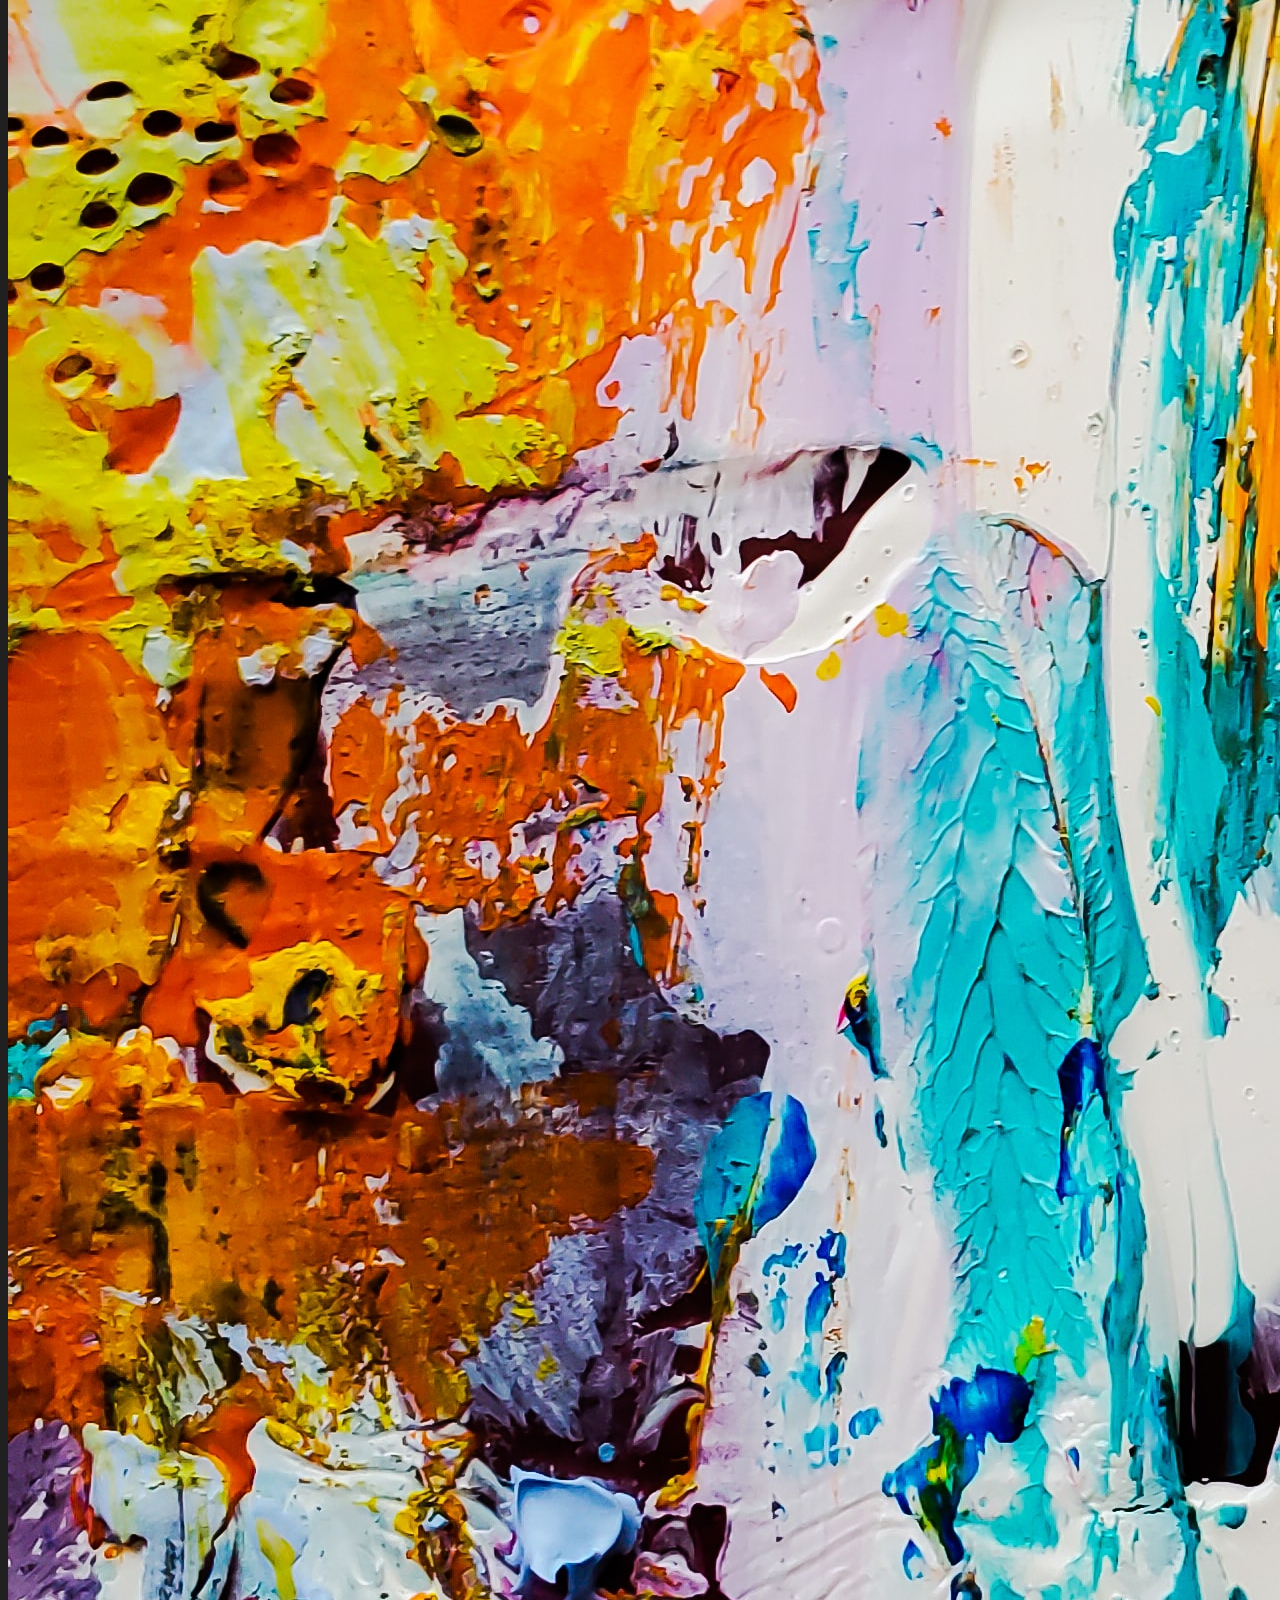
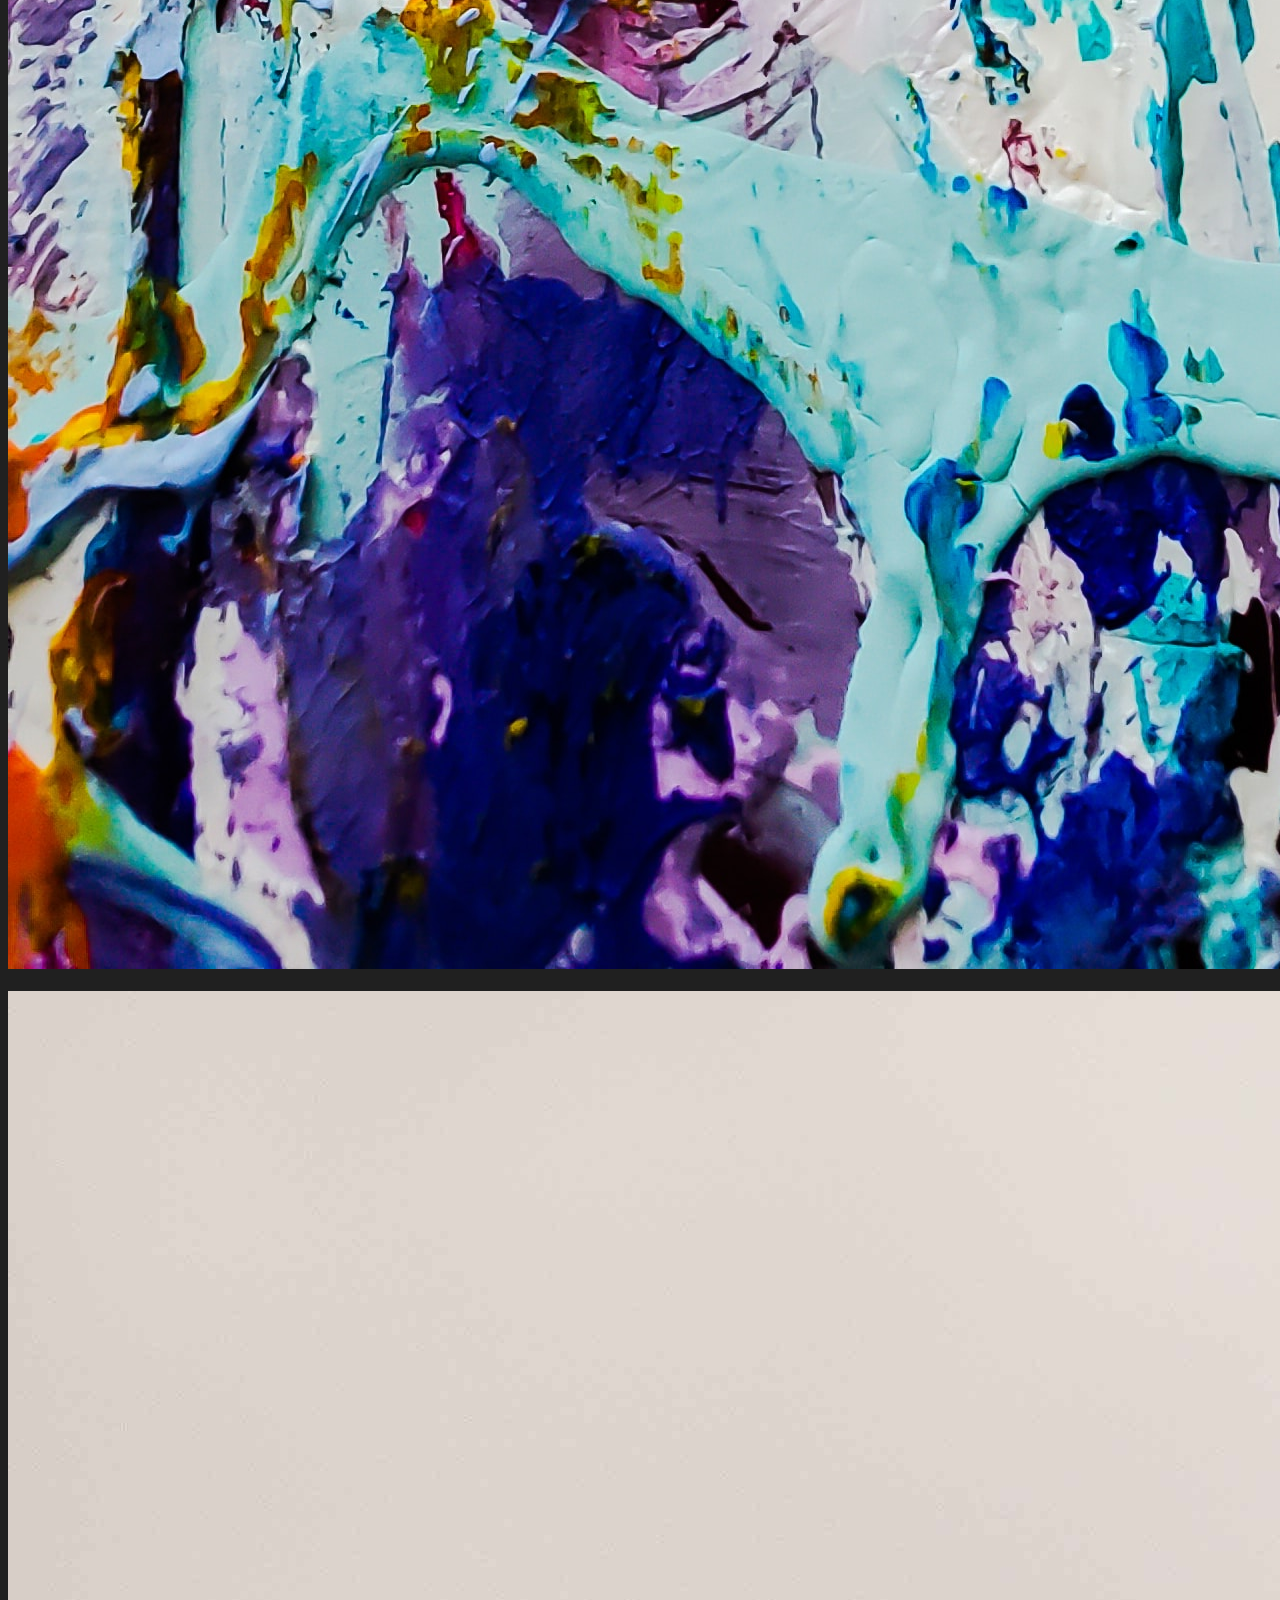
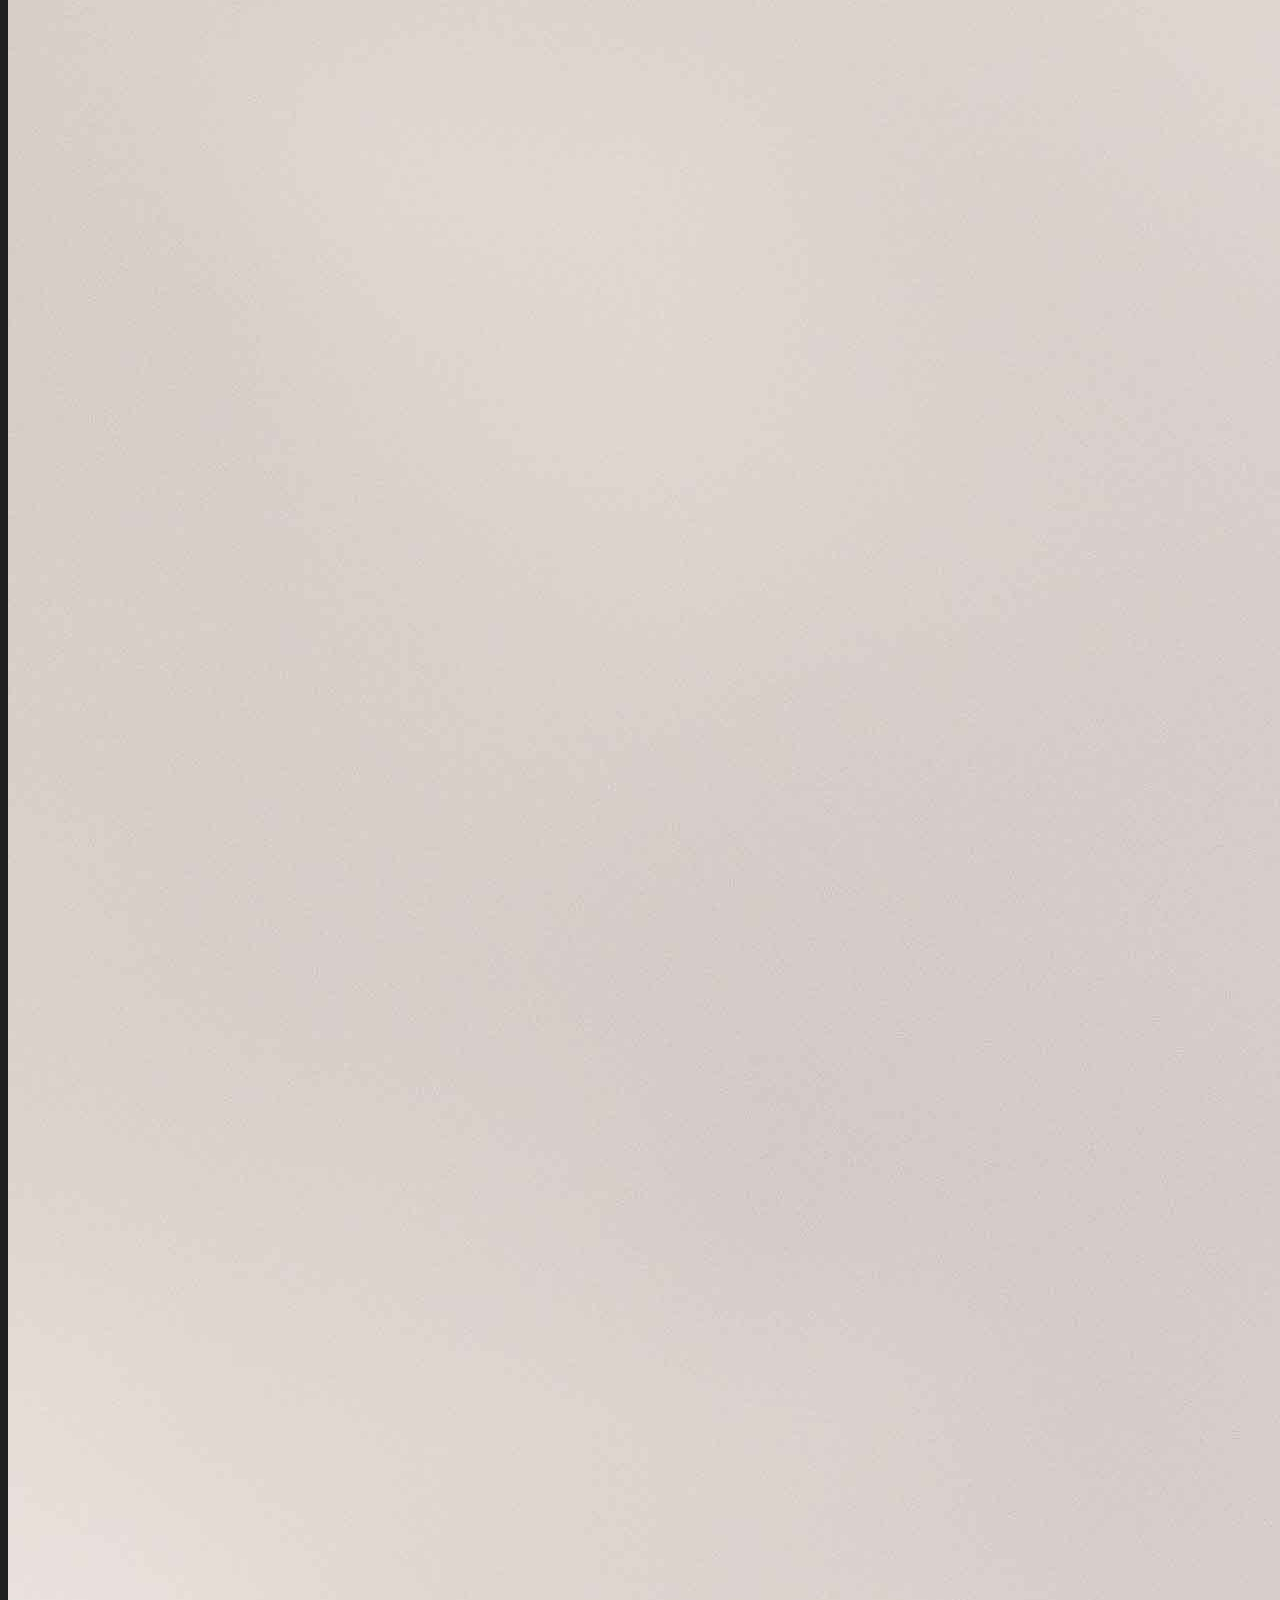
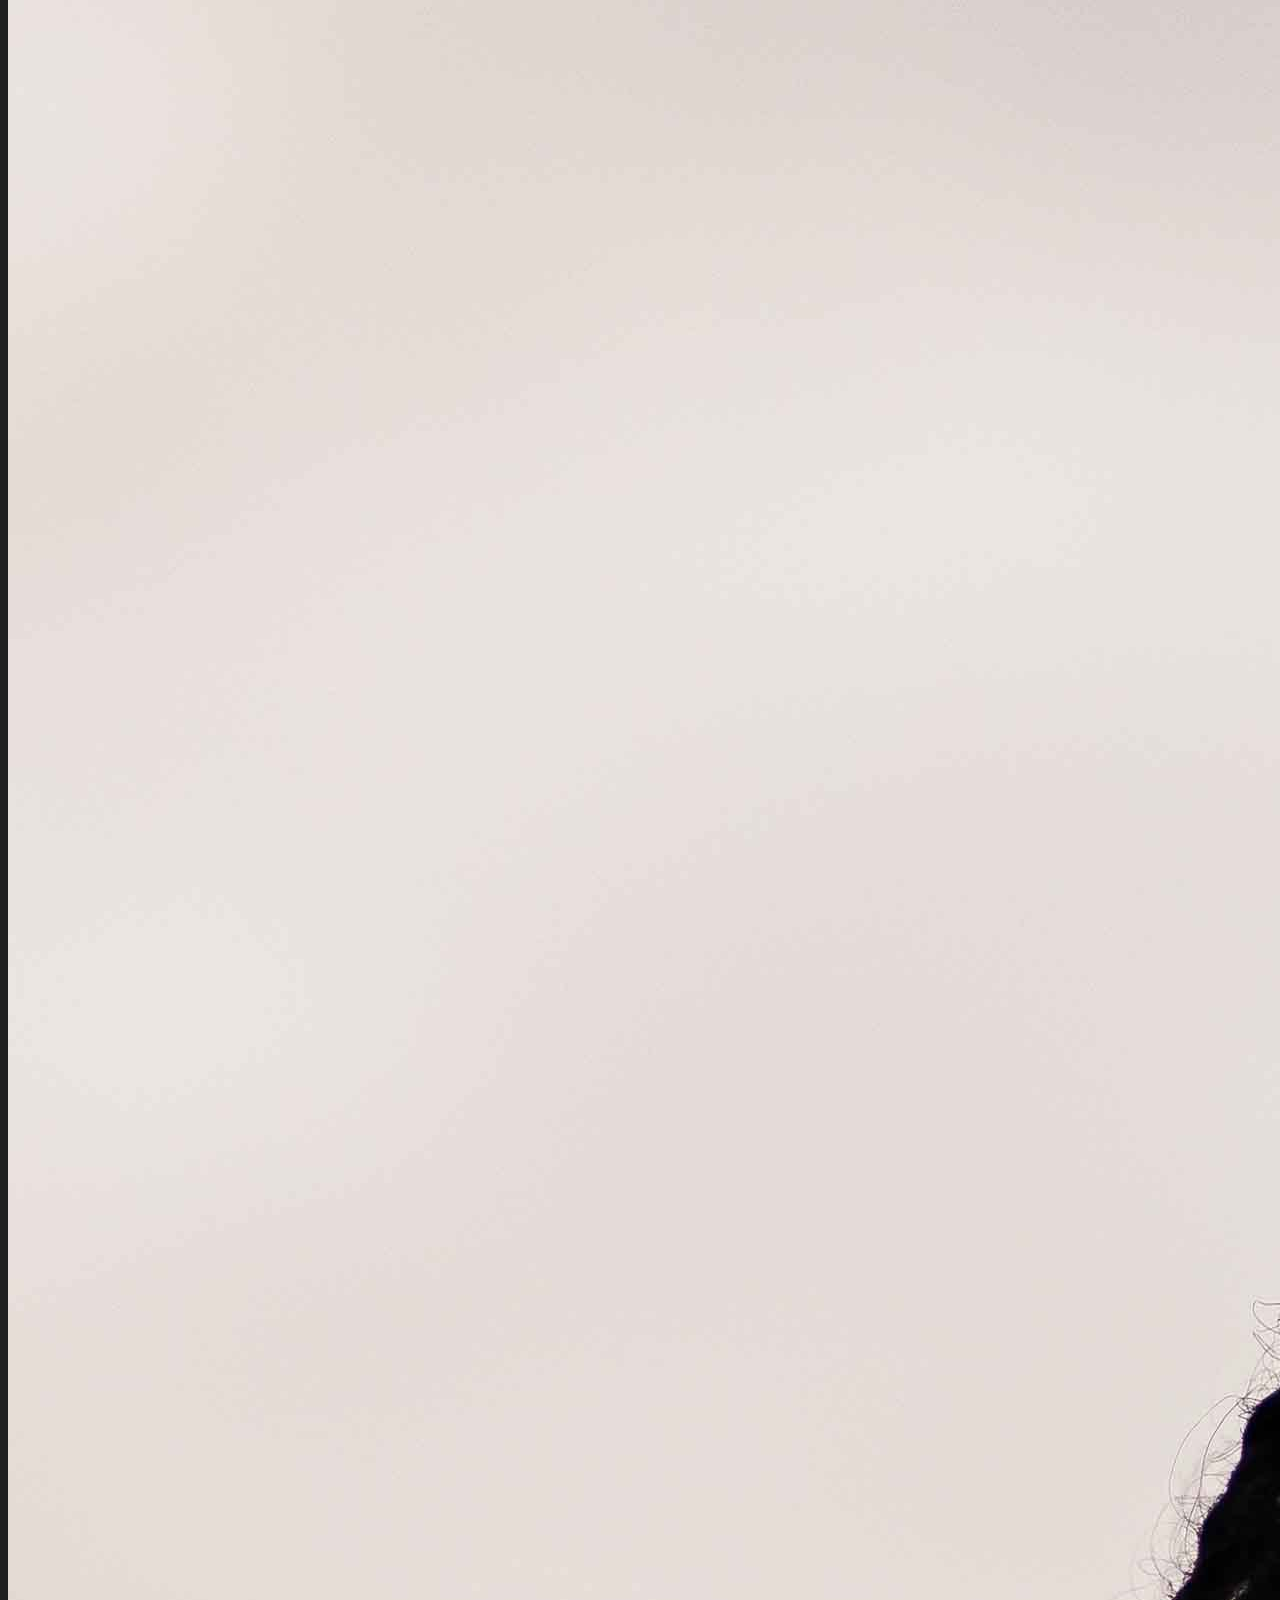
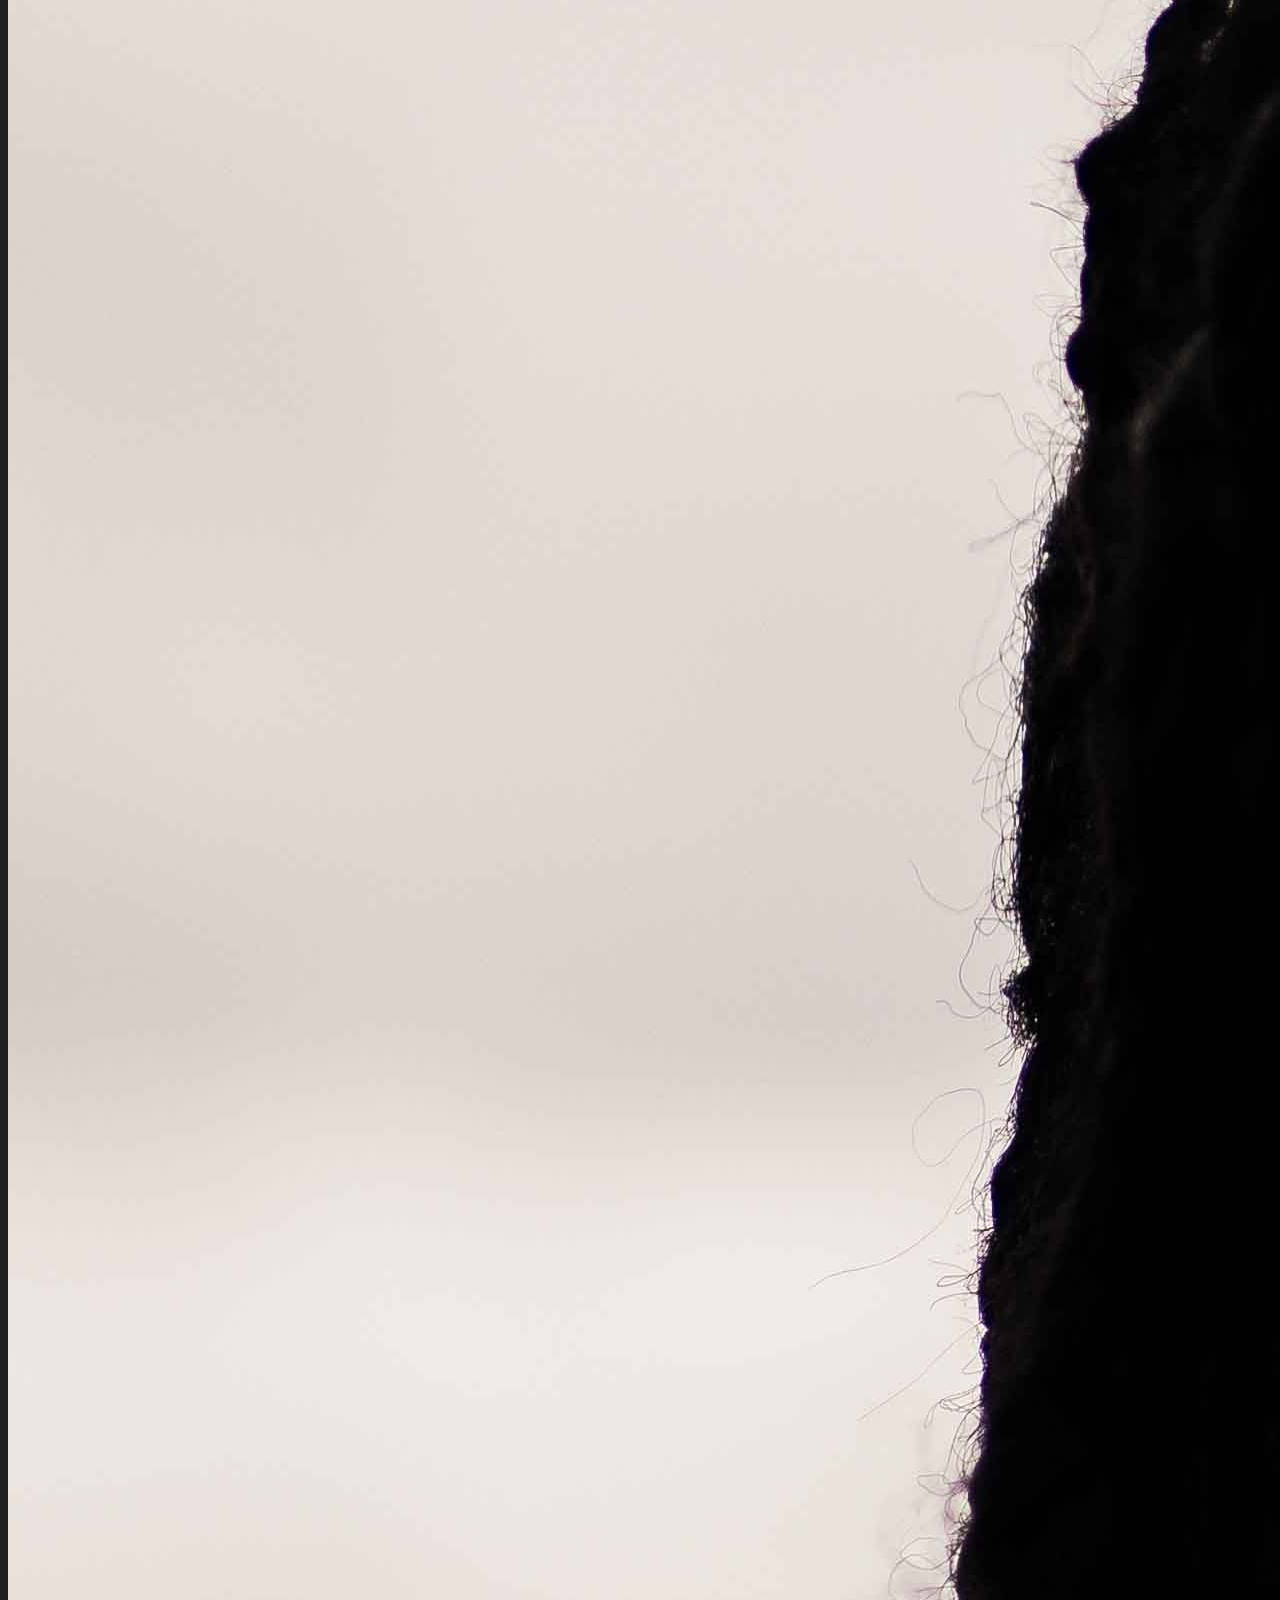
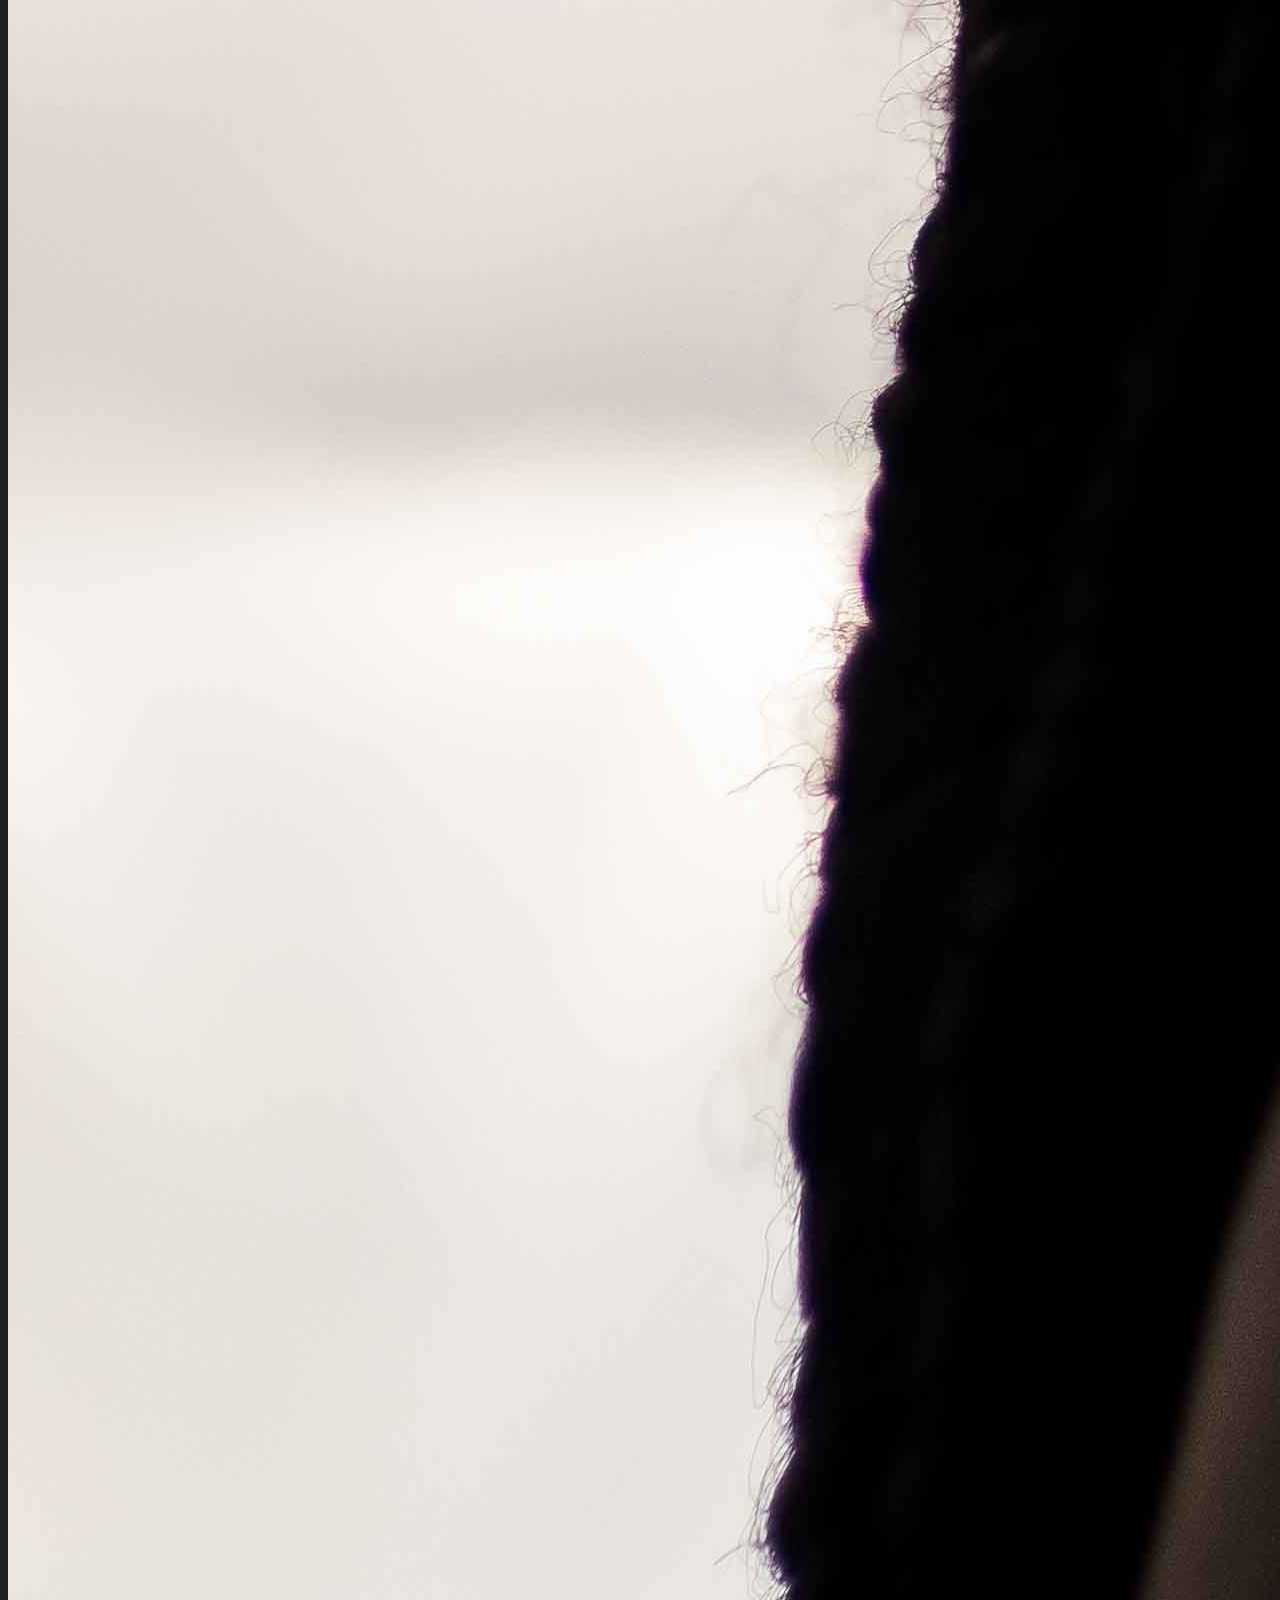
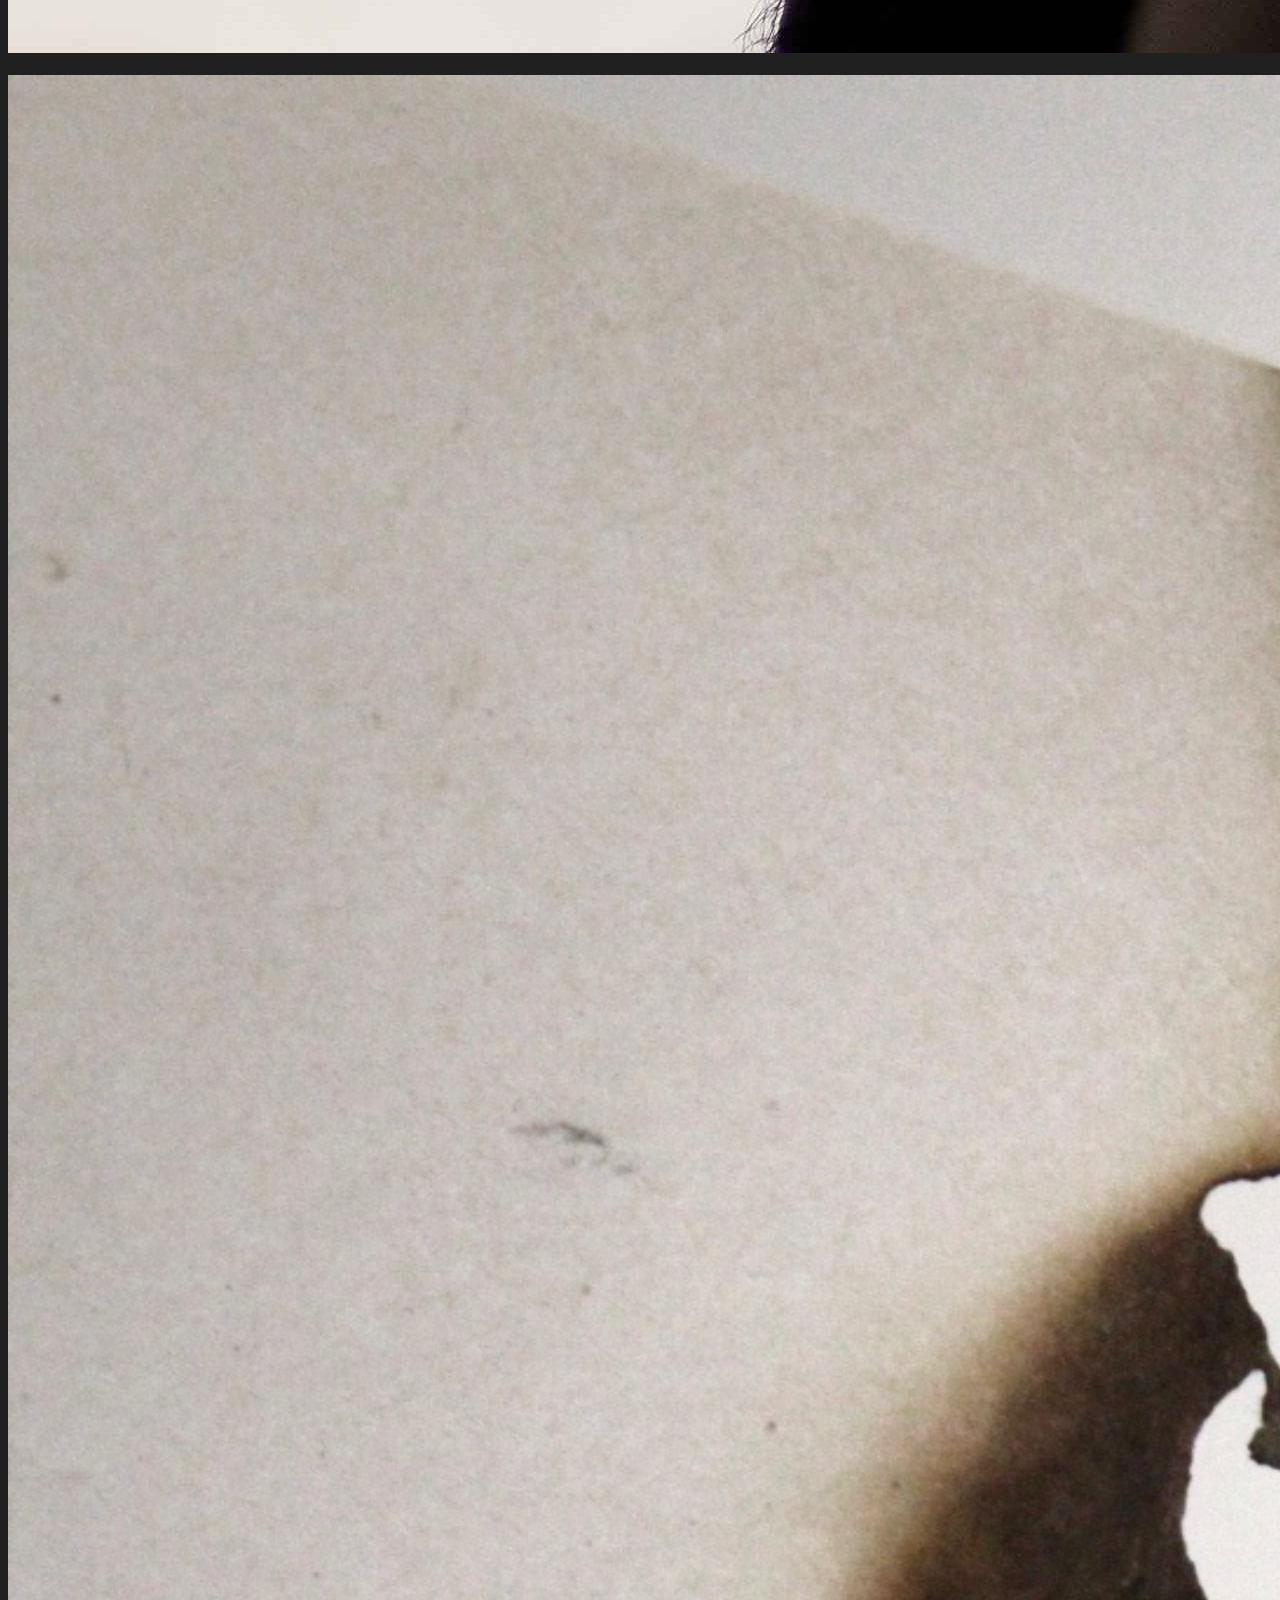
==== commit e0822728: "added and fixed bootstrap nav bar" ====
--- a/index.html
+++ b/index.html
@@ -20,9 +20,10 @@
 </head>
 
 <body>
+
     <nav class="navbar navbar-expand-lg navbar-dark bg-dark">
         <div class="container-fluid">
-            <a class="navbar-brand" href="#">Navbar</a>
+            <a class="navbar-brand" href="#">Omolemo Lamont</a>
             <button class="navbar-toggler" type="button" data-bs-toggle="collapse" data-bs-target="#navbarNav"
                 aria-controls="navbarNav" aria-expanded="false" aria-label="Toggle navigation">
                 <span class="navbar-toggler-icon"></span>
@@ -40,7 +41,7 @@
                         <a class="nav-link" href="/work.html">Gallary</a>
                     </li>
                     <li class="nav-item">
-                        <a class="nav-link" href="#">Contact</a>
+                        <a class="nav-link" href="/contact.html">Contact</a>
                     </li>
                 </ul>
             </div>
@@ -48,13 +49,12 @@
     </nav>
 
 
-
     <div class="hero">
         <p>Hello, I am</p>
         <h1>Omolemo Lamont</h1>
         <h2 class="mb-5">front-end developer based in South Africa, Pretoria</h2>
         <div>
-            <a href="#" class="btn btn-brand">Contact me</a>
+            <a href="/contact.html" class="btn btn-brand">Contact me</a>
         </div>
     </div>
     <div class="container">
--- a/src/styles.css
+++ b/src/styles.css
@@ -24,6 +24,7 @@
     margin: auto;
     line-height: 90px;
 }
+
 
 .hero {
     background-color: var(--background-theme);
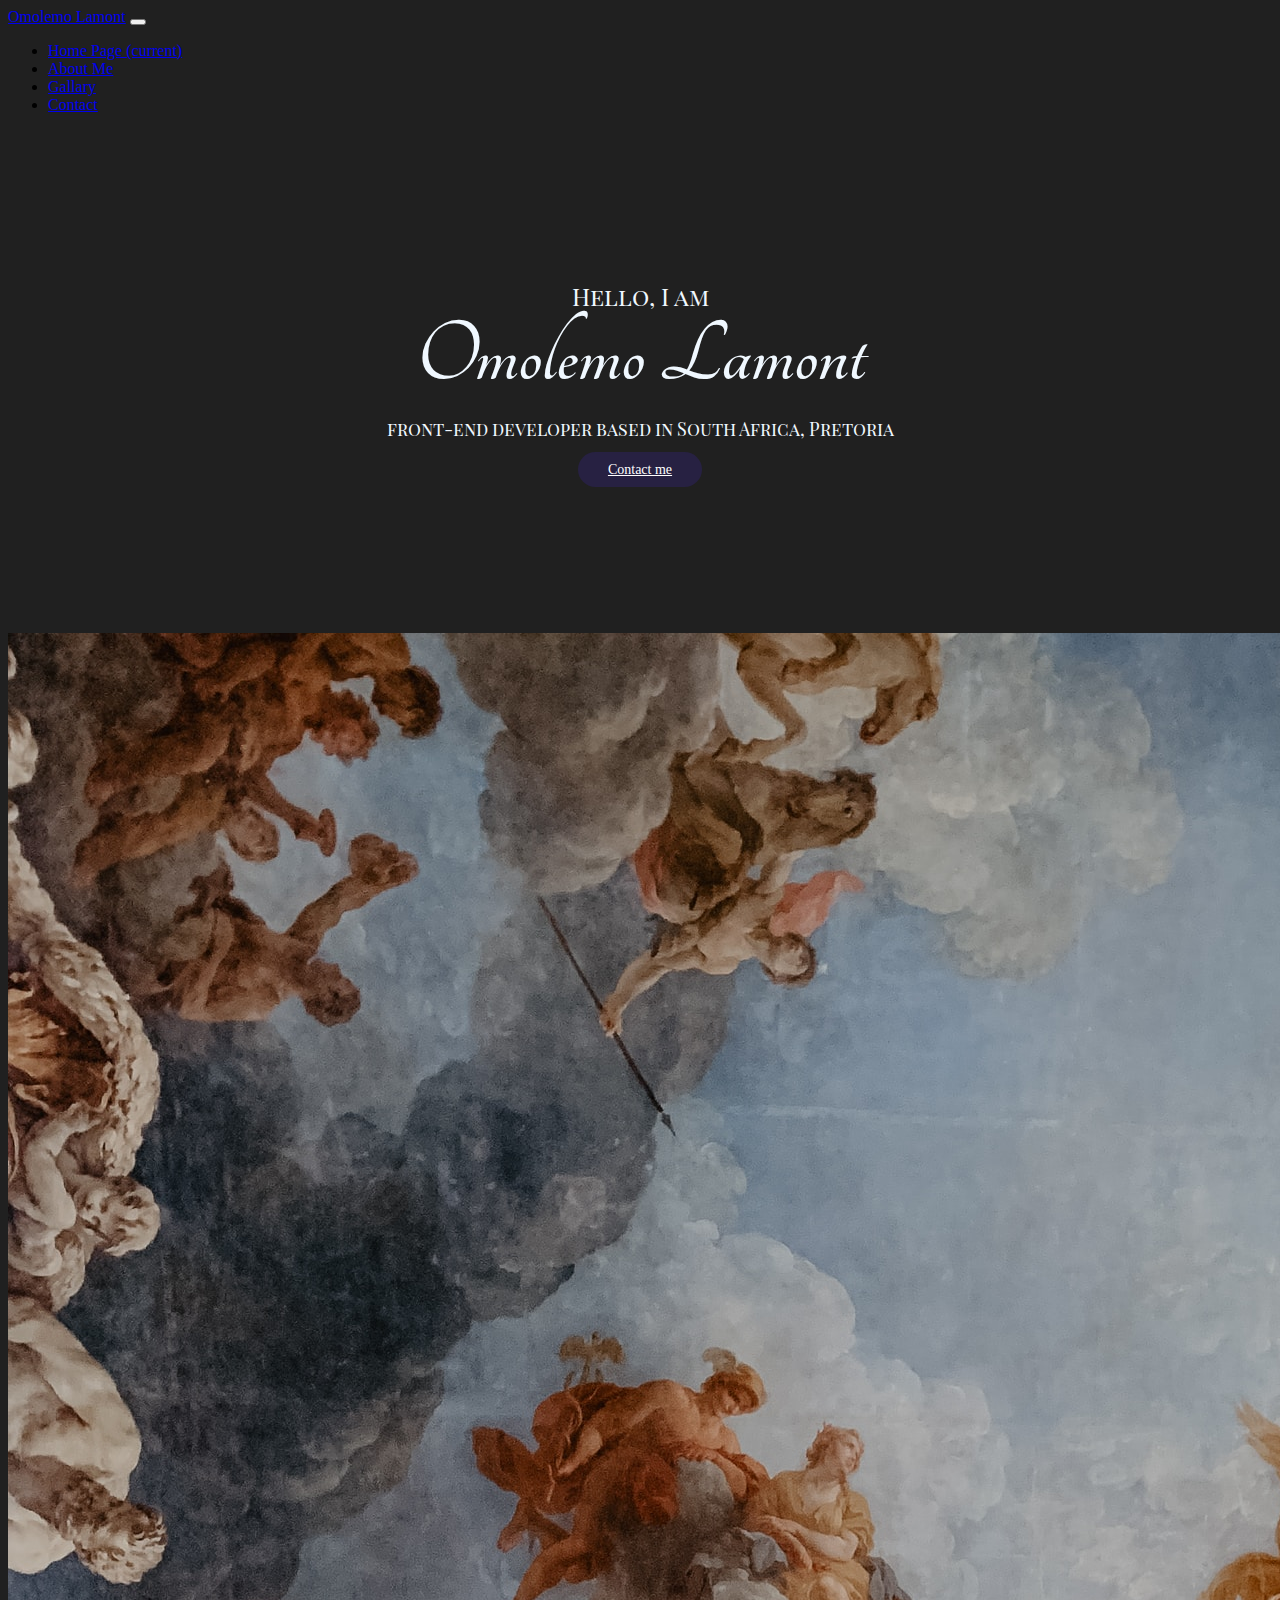
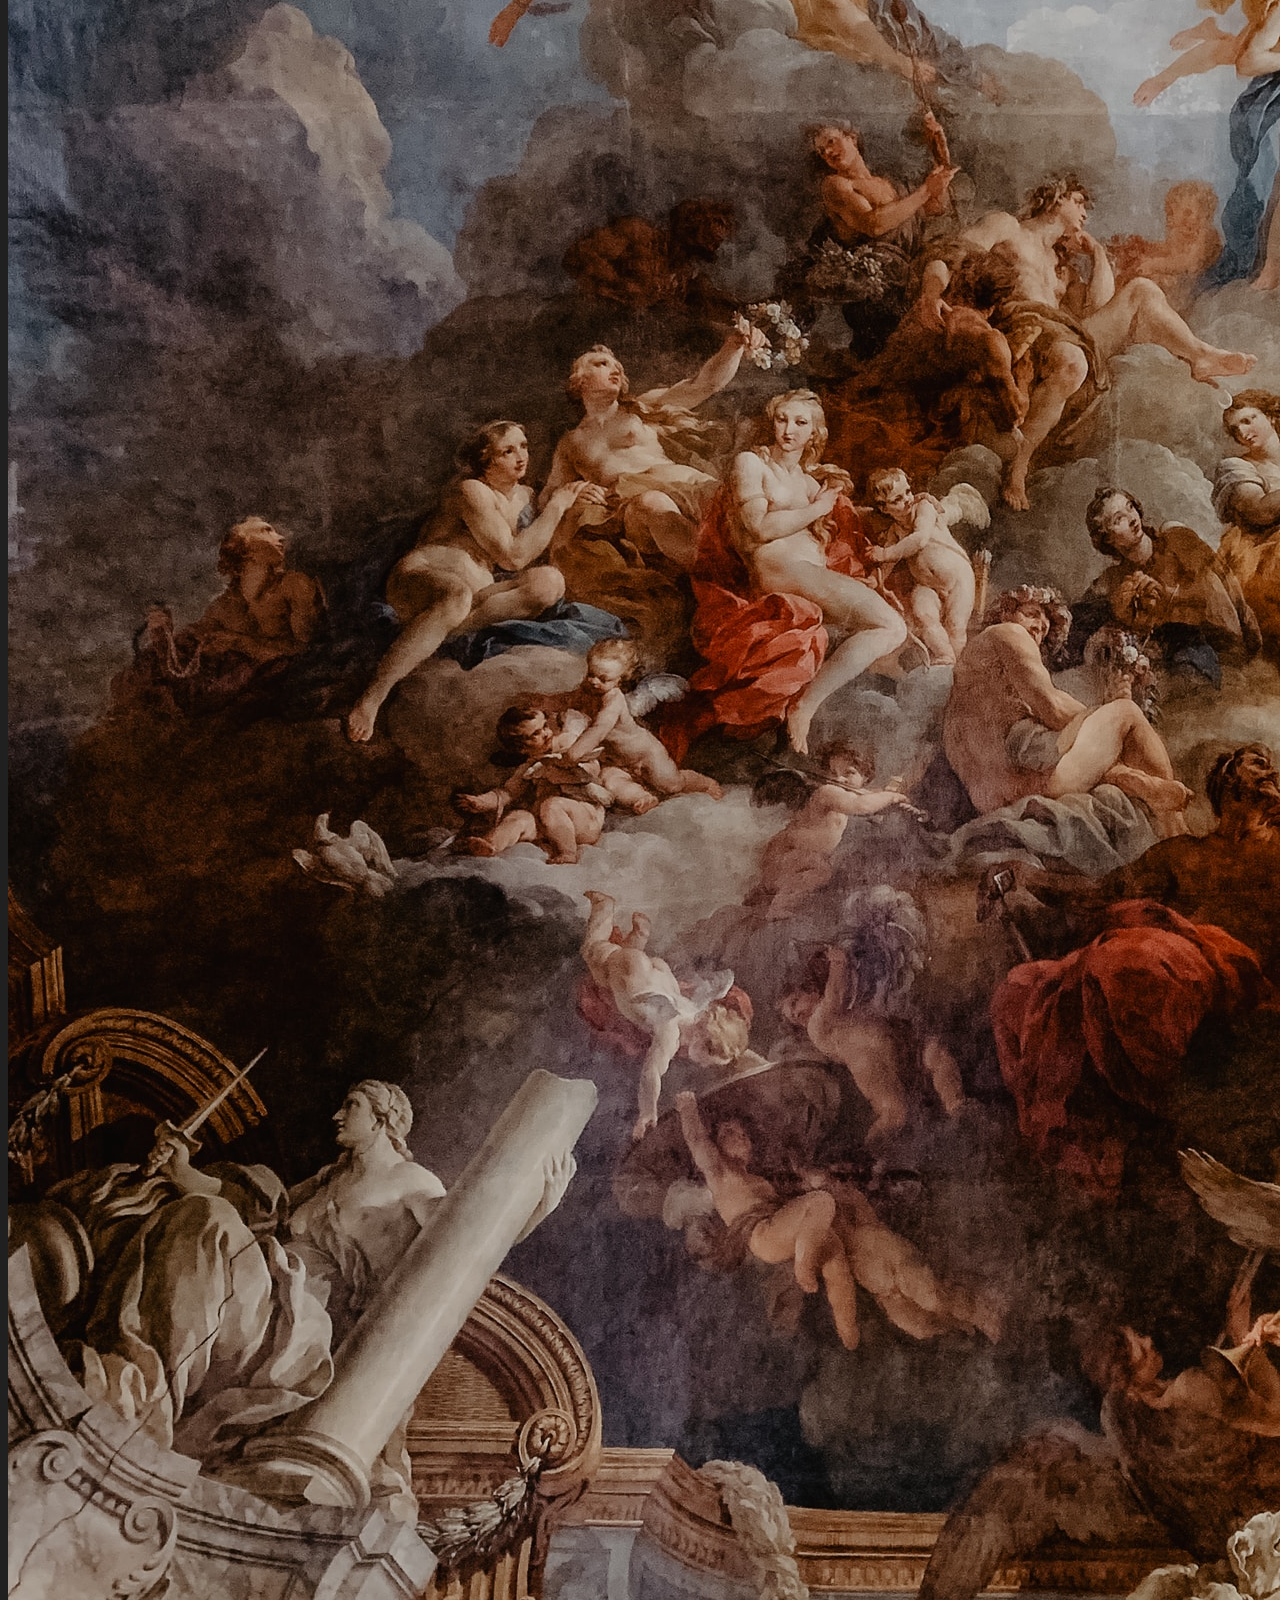
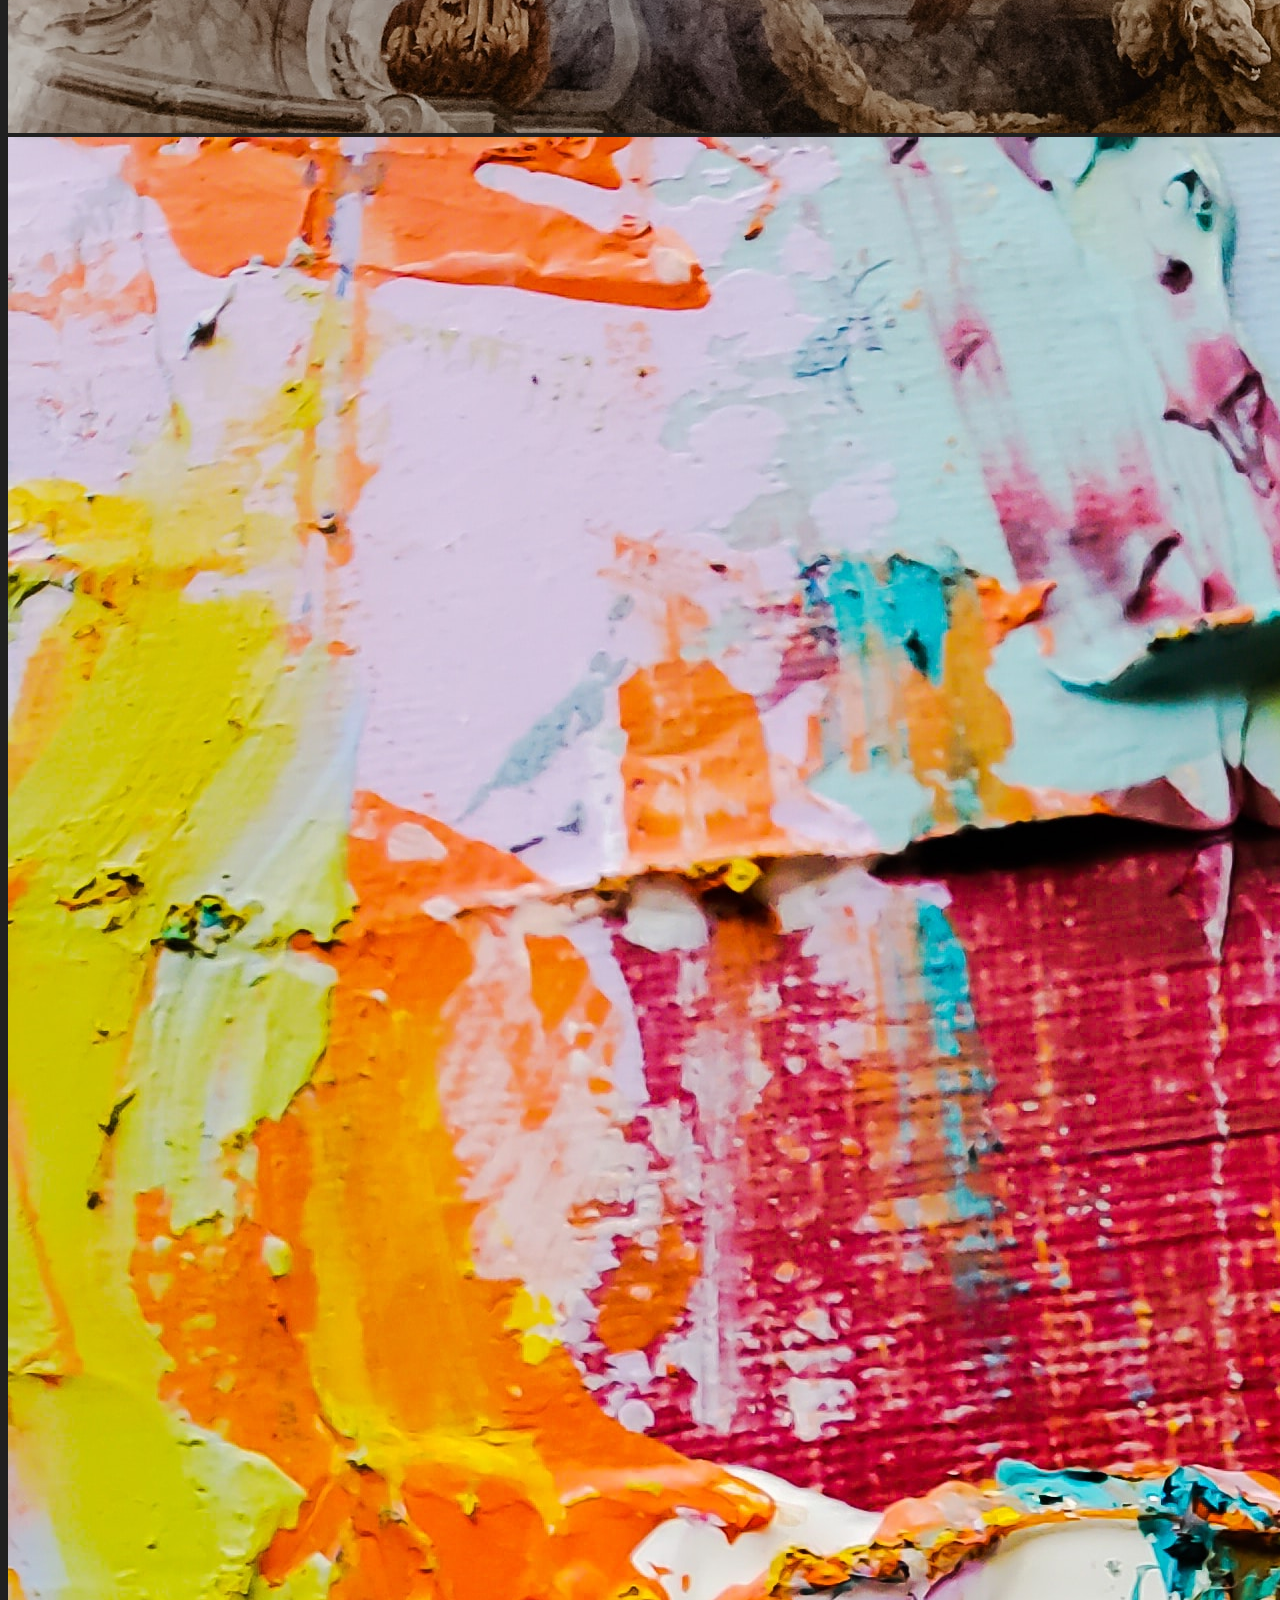
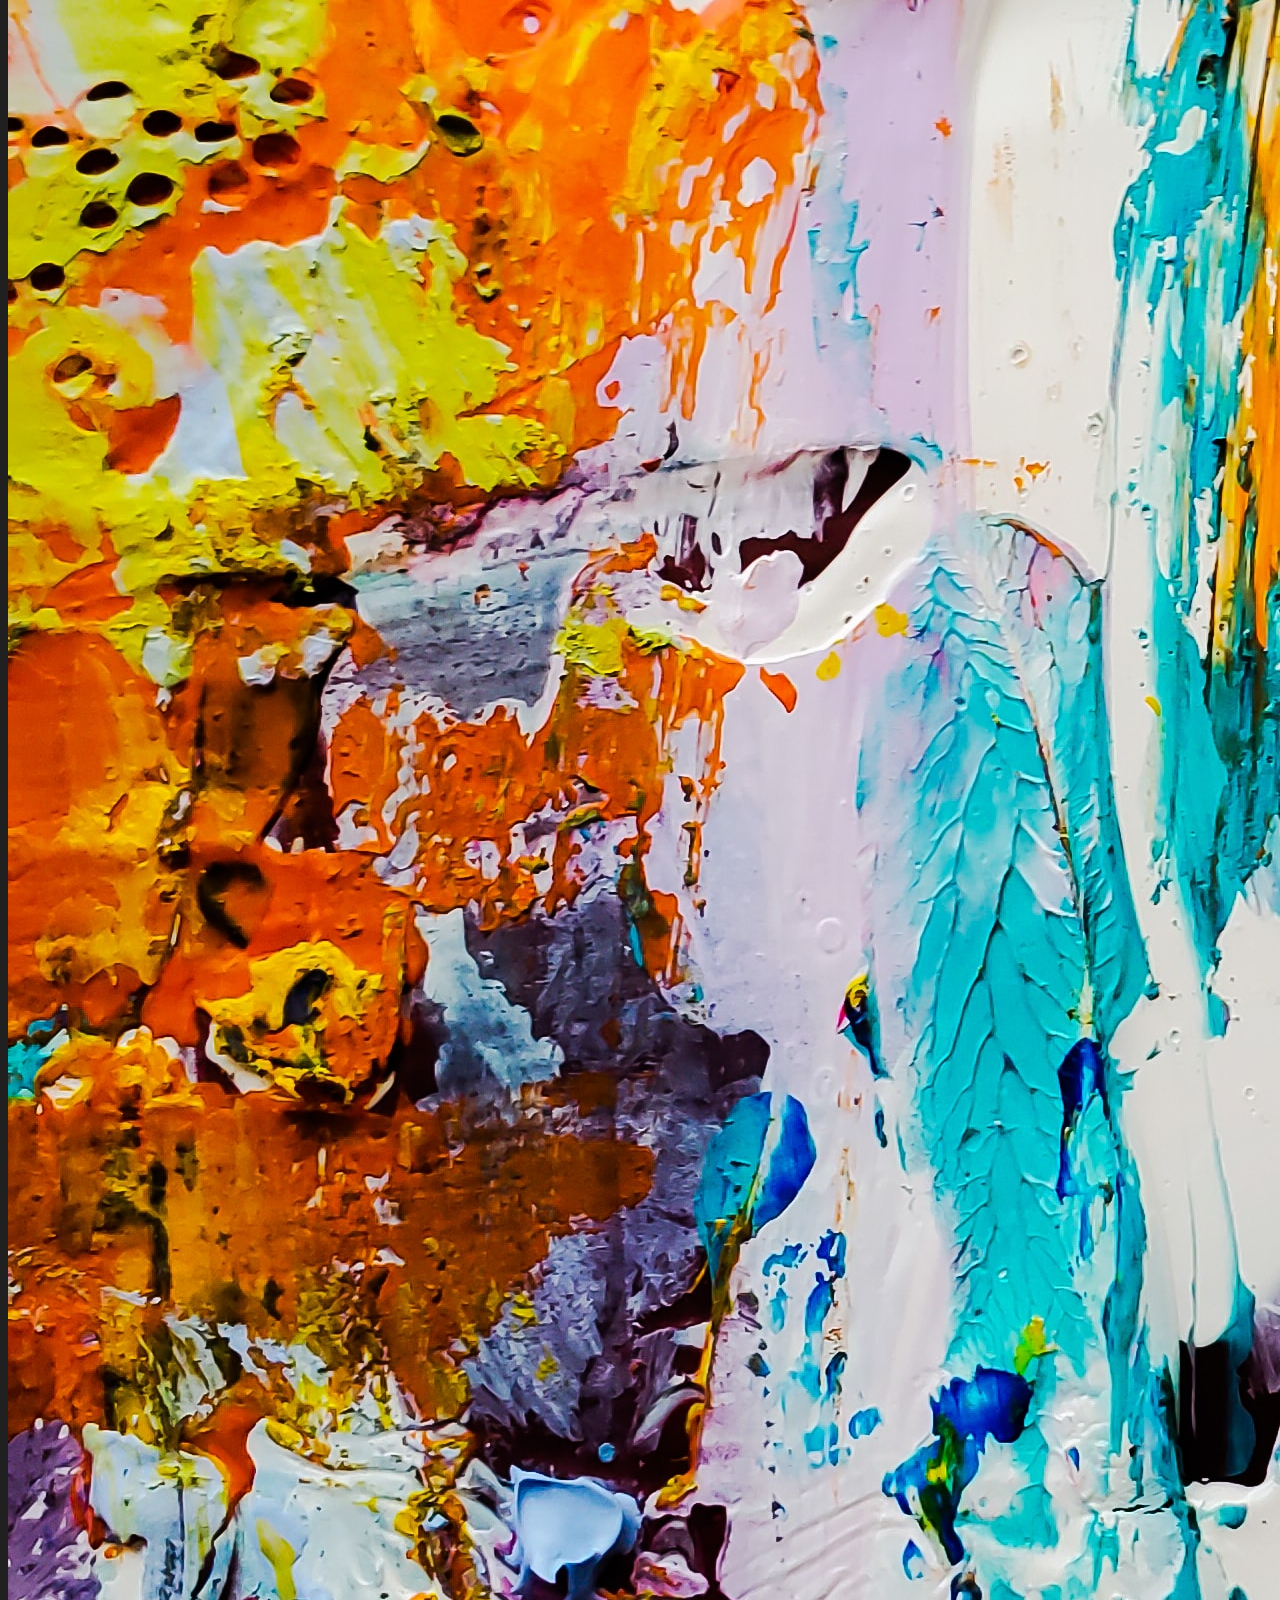
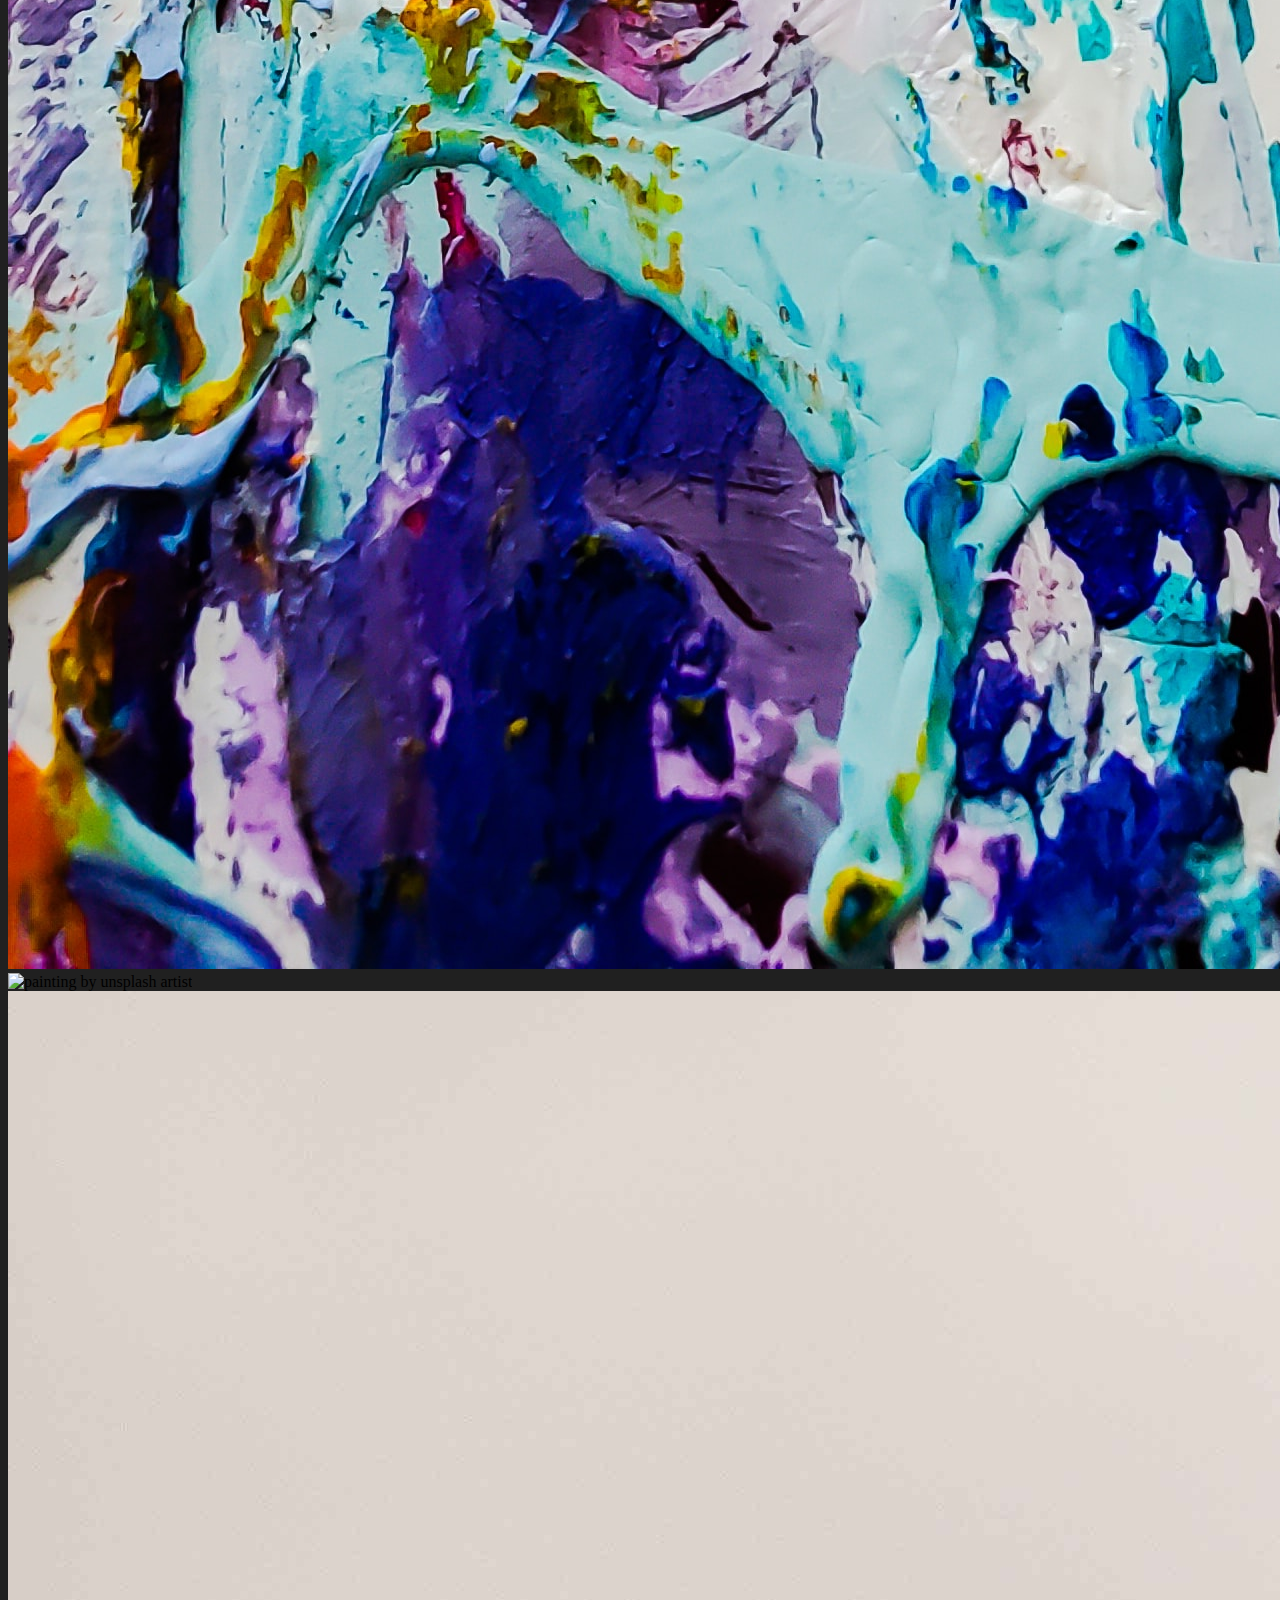
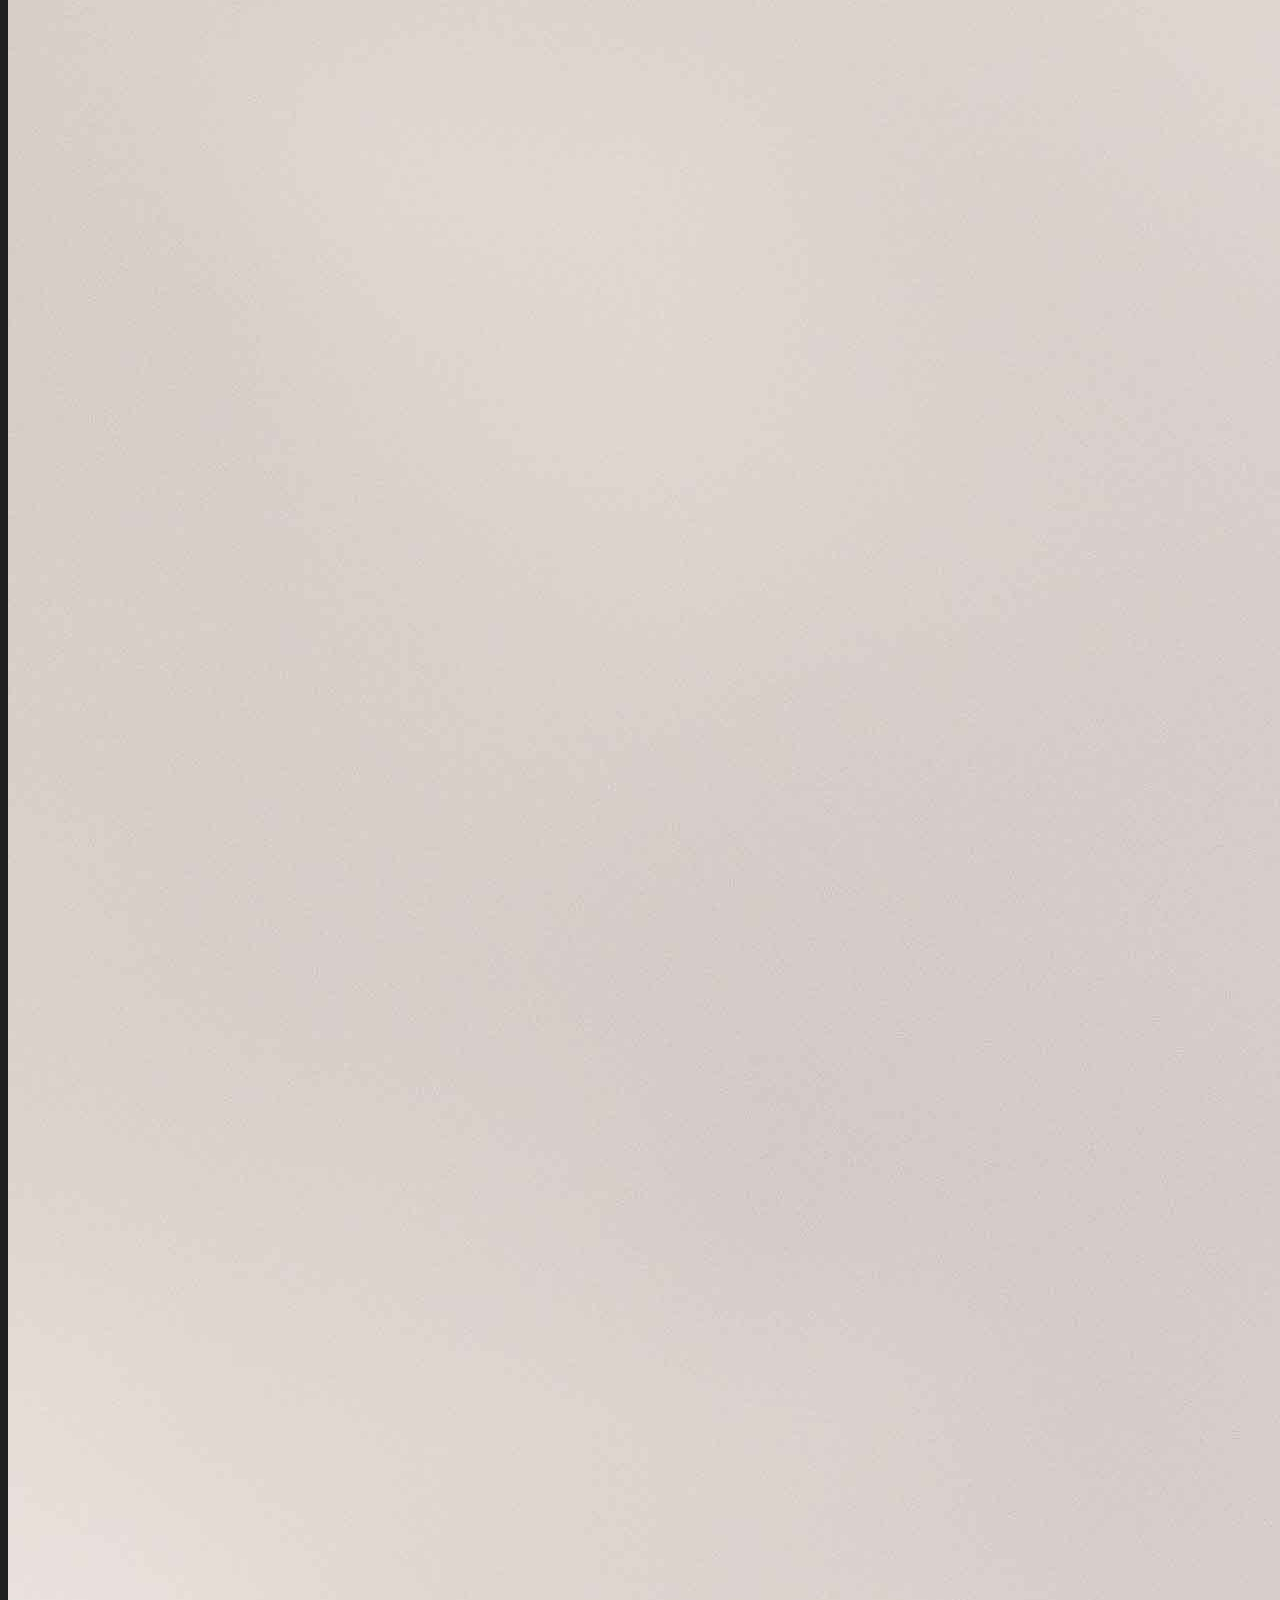
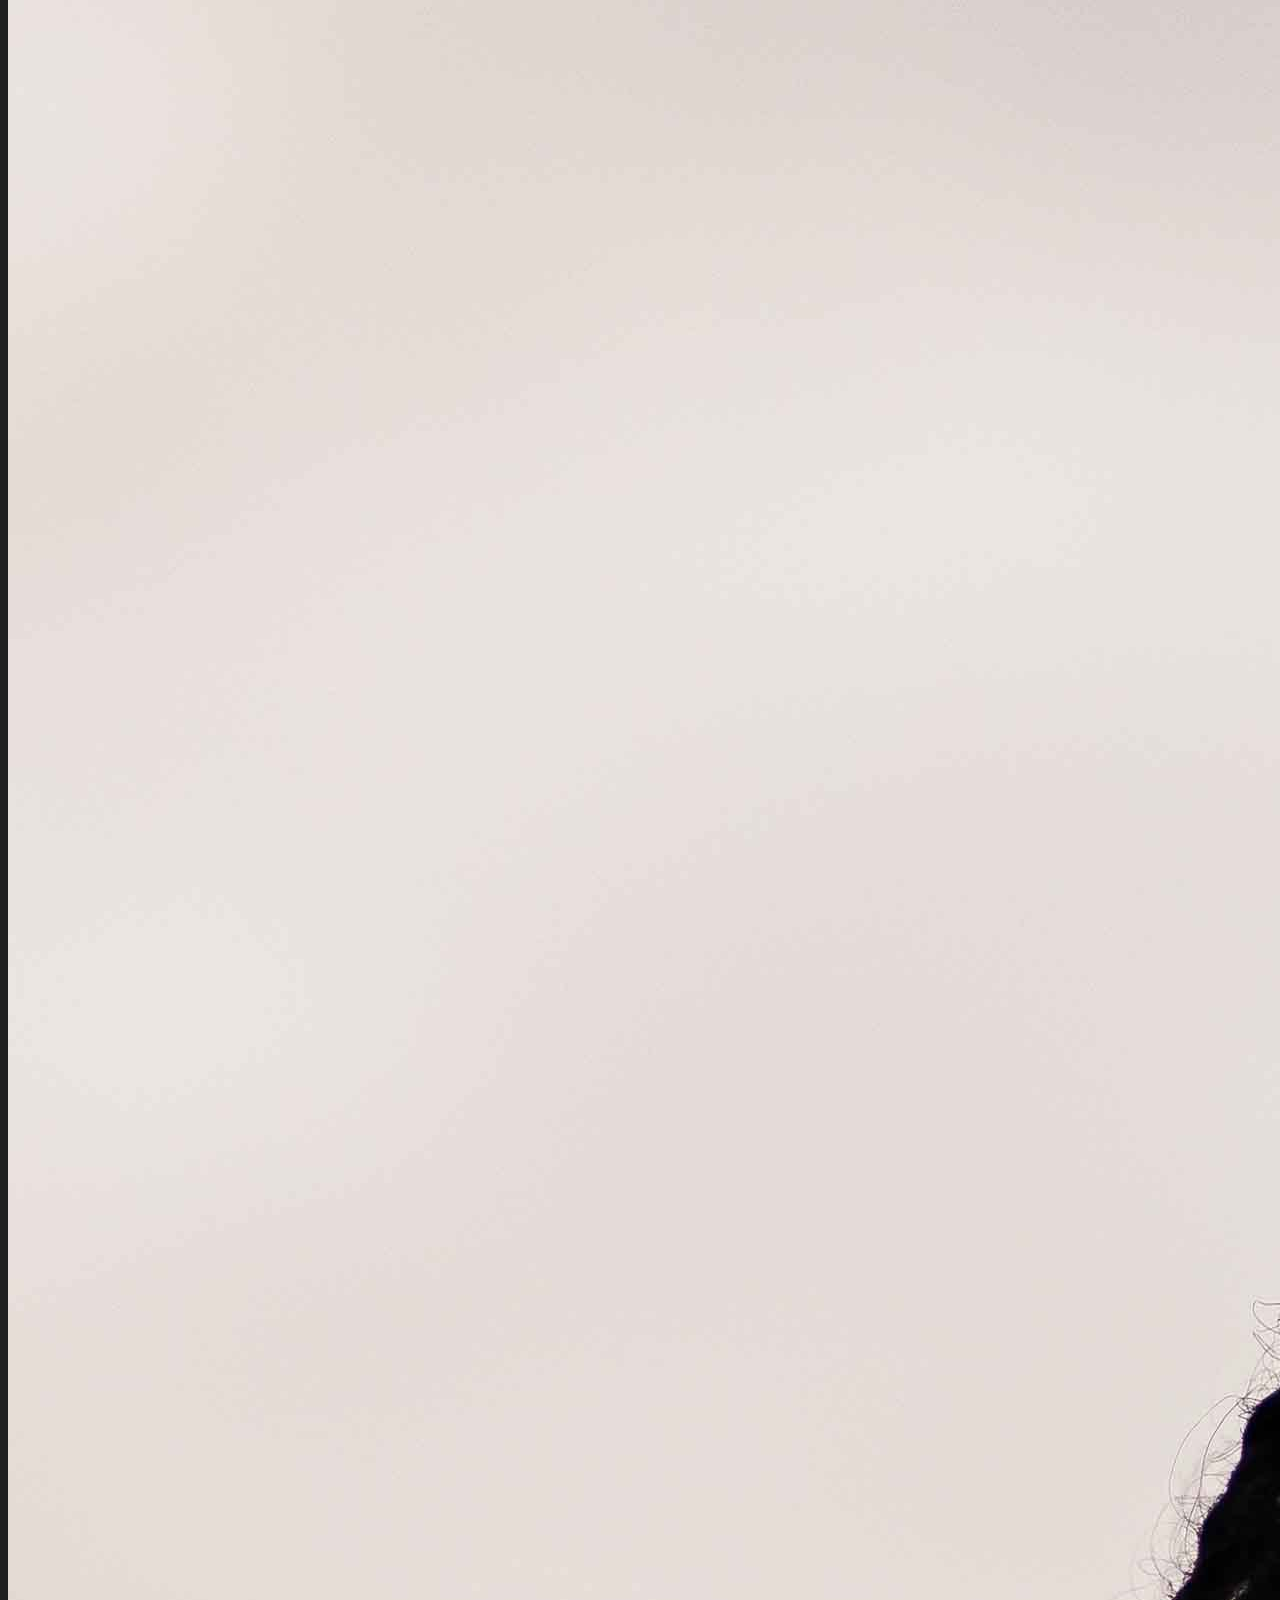
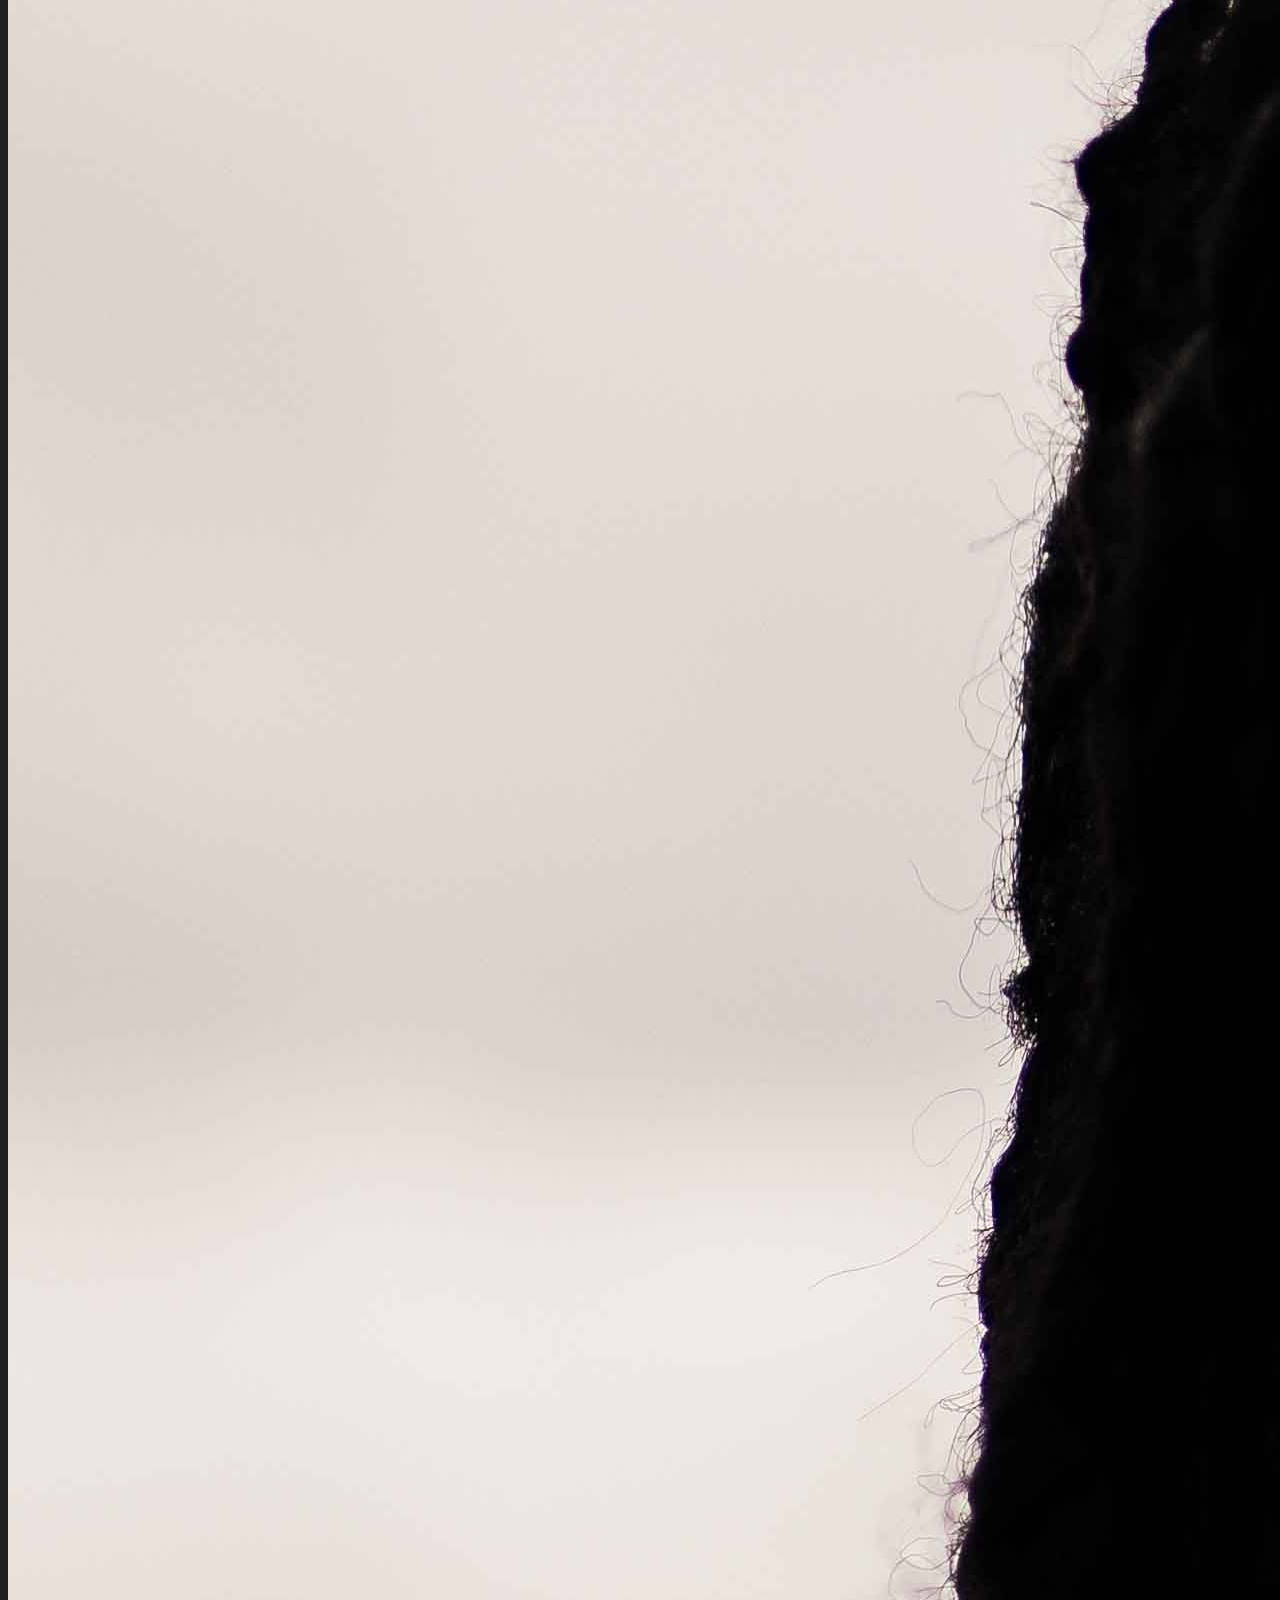
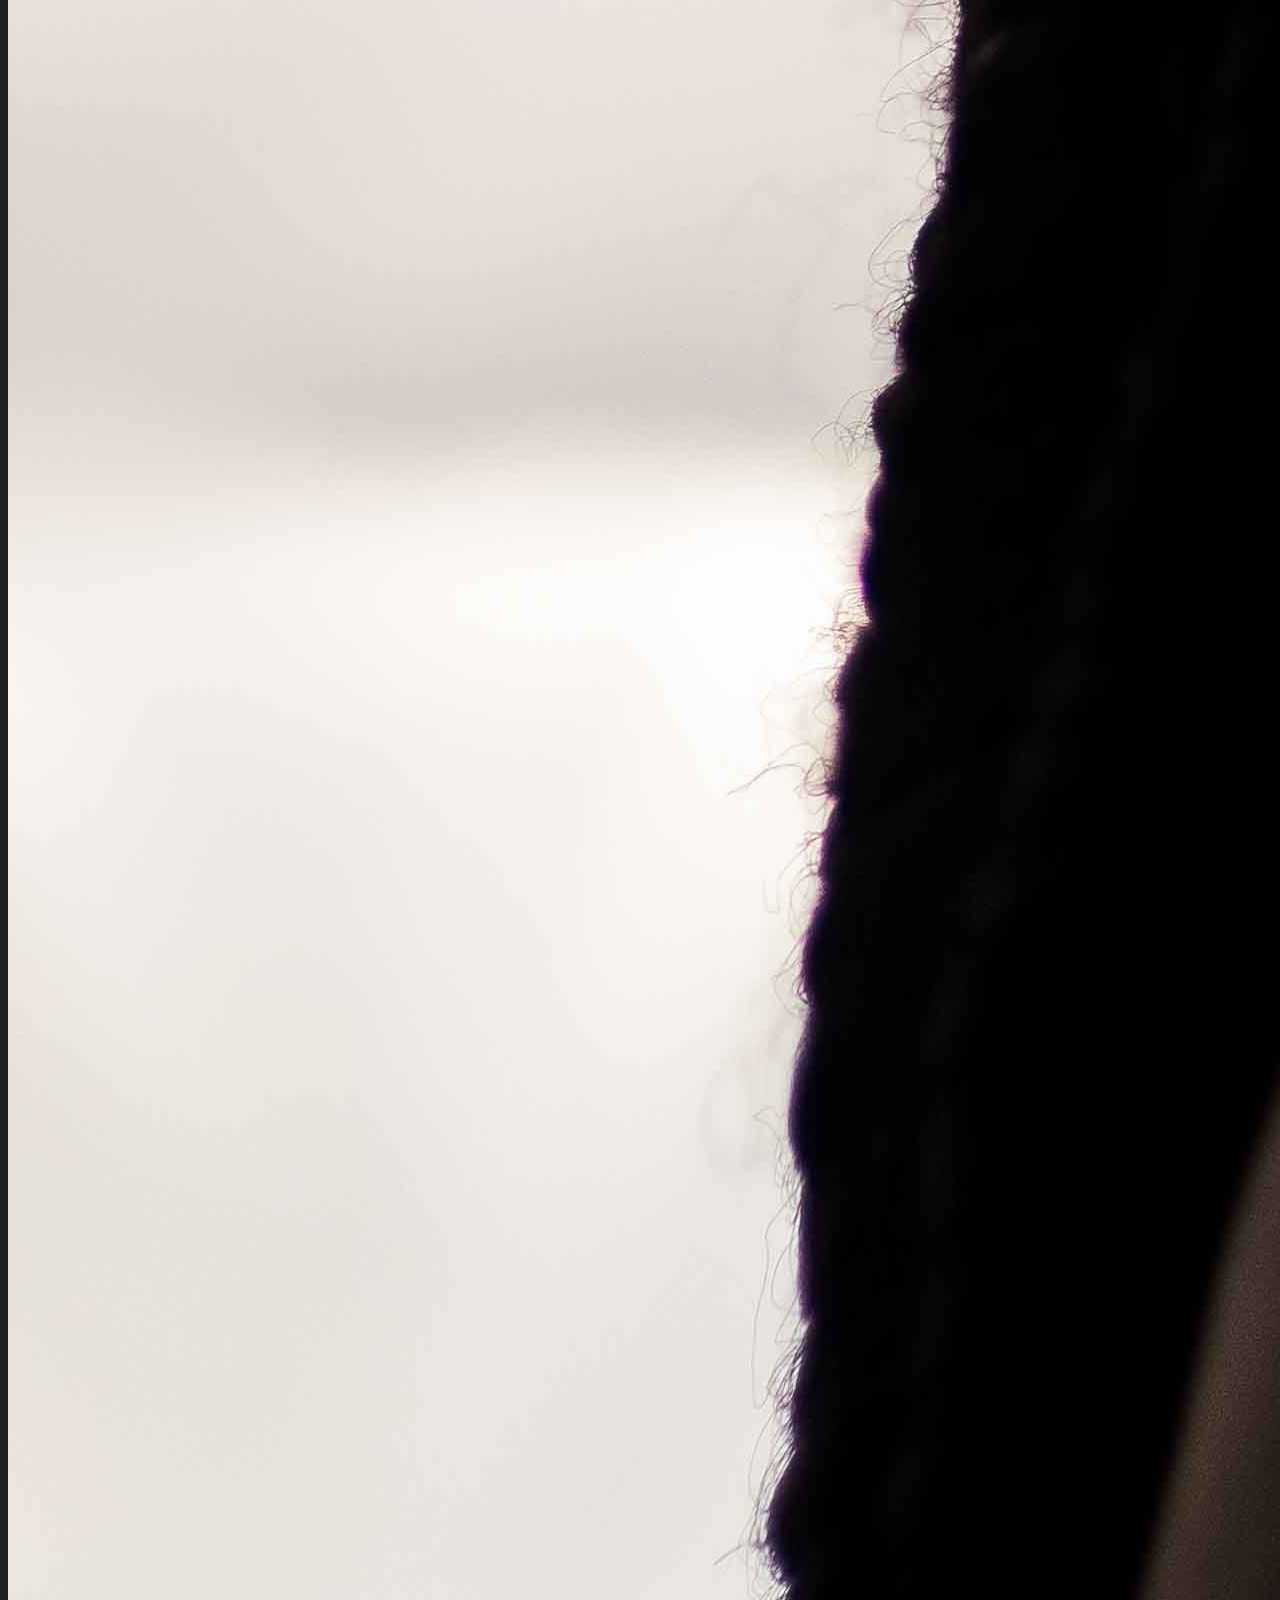
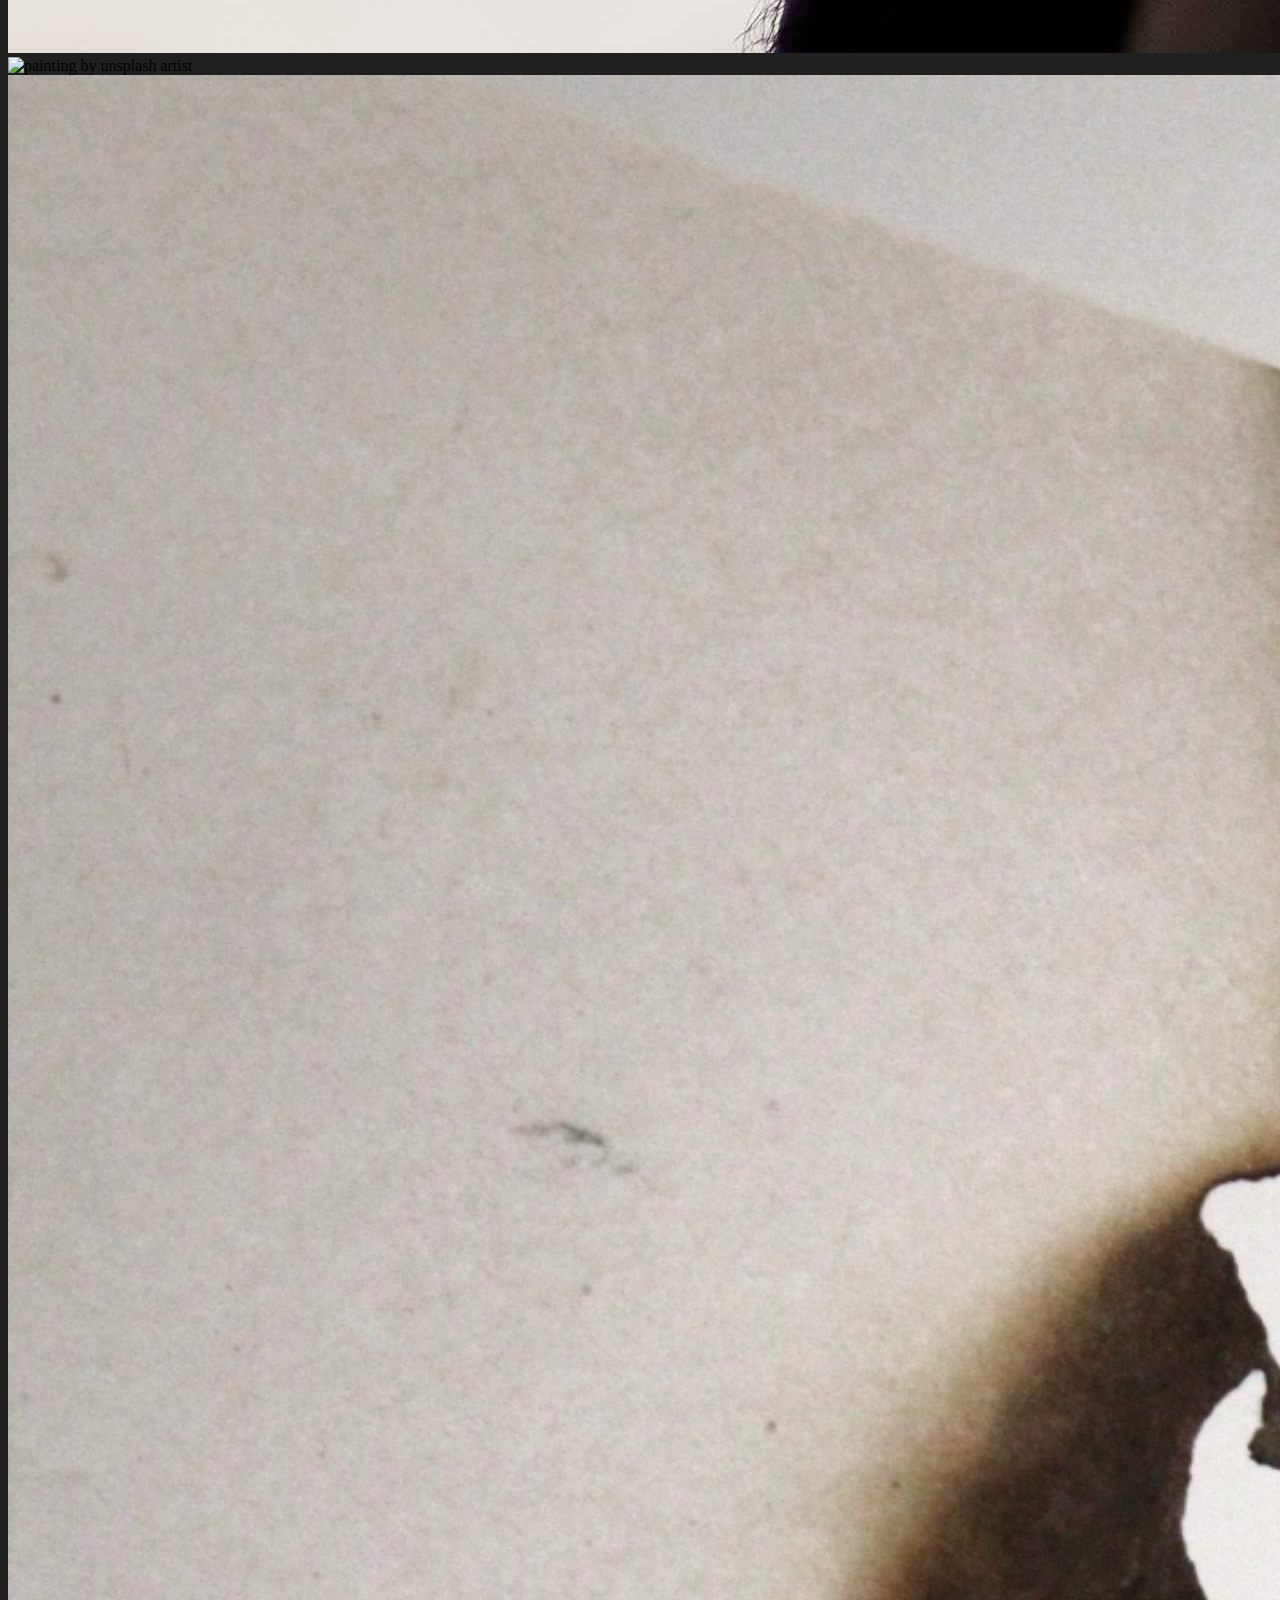
==== commit 4f9e8773: "made the site more SEO friendly added link 2github" ====
--- a/index.html
+++ b/index.html
@@ -16,14 +16,15 @@
         rel="stylesheet">
     <script src="https://kit.fontawesome.com/60d3377df2.js" crossorigin="anonymous"></script>
     <link rel="stylesheet" href="src/styles.css">
-    <title>Portfolio Project</title>
+    <meta name="descirption" content="Omolemo Lamont: Highly Skilled Front-End Developer in South Africa">
+    <title>font-end developer - Omoloemo Lamont</title>
 </head>
 
 <body>
 
     <nav class="navbar navbar-expand-lg navbar-dark bg-dark">
         <div class="container-fluid">
-            <a class="navbar-brand" href="#">Omolemo Lamont</a>
+            <a class="navbar-brand" href="/" title="Homepage">Omolemo Lamont</a>
             <button class="navbar-toggler" type="button" data-bs-toggle="collapse" data-bs-target="#navbarNav"
                 aria-controls="navbarNav" aria-expanded="false" aria-label="Toggle navigation">
                 <span class="navbar-toggler-icon"></span>
@@ -31,17 +32,17 @@
             <div class="collapse navbar-collapse" id="navbarNav">
                 <ul class="navbar-nav">
                     <li class="nav-item">
-                        <a class="nav-link active" href="/index.html">Home Page <span
+                        <a class="nav-link active" href="/index.html" title="Homepage">Home Page <span
                                 class="sr-only">(current)</span></a>
                     </li>
                     <li class="nav-item">
-                        <a class="nav-link" href="/about.html">About Me</a>
+                        <a class="nav-link" href="/about.html" title="about Omolemo">About Me</a>
                     </li>
                     <li class="nav-item">
-                        <a class="nav-link" href="/work.html">Gallary</a>
+                        <a class="nav-link" href="/work.html" title="Omolemo's Gallary">Gallary</a>
                     </li>
                     <li class="nav-item">
-                        <a class="nav-link" href="/contact.html">Contact</a>
+                        <a class="nav-link" href="/contact.html" title="contact information">Contact</a>
                     </li>
                 </ul>
             </div>
@@ -60,42 +61,68 @@
     <div class="container">
         <div class="row">
             <div class="col-sm-4">
-                <img src="/img/pic1.jpg" class="img-fluid " alt=""></a>
+                <img src="/img/pic1.jpg" class="img-fluid " alt="painting by unsplash artist"></a>
             </div>
             <div class="col-sm-4">
-                <img src="/img/jene-stephaniuk--MCrF6hnojU-unsplash.jpg" class="img-fluid " alt=""></a>
+                <img src="/img/jene-stephaniuk--MCrF6hnojU-unsplash.jpg" class="img-fluid "
+                    alt="painting by unsplash artist"></a>
             </div>
             <div class="col-sm-4">
-                <img src="/img/europeana-5TK1F5VfdIk-unsplash.jpg" class="img-fluid " alt=""></a>
+                <img src="/img/europeana-5TK1F5VfdIk-unsplash.jpg" class="img-fluid "
+                    alt="painting by unsplash artist"></a>
             </div>
         </div>
     </div>
     <div class="container">
         <div class="row">
             <div class="col-sm-4">
-                <img src="/img/jessica-felicio-FjvXUeYf1AA-unsplash.jpg" class="img-fluid " alt=""></a>
+                <img src="/img/jessica-felicio-FjvXUeYf1AA-unsplash.jpg" class="img-fluid "
+                    alt="painting by unsplash artist"></a>
             </div>
             <div class="col-sm-4">
-                <img src="/img/brendan-beale-YJsw2TfZ_F4-unsplash.jpg" class="img-fluid " alt=""></a>
+                <img src="/img/brendan-beale-YJsw2TfZ_F4-unsplash.jpg" class="img-fluid "
+                    alt="painting by unsplash artist"></a>
             </div>
             <div class="col-sm-4">
-                <img src="/img/leighann-blackwood-gsQ4uk6cnyw-unsplash.jpg" class="img-fluid " alt=""></a>
+                <img src="/img/leighann-blackwood-gsQ4uk6cnyw-unsplash.jpg" class="img-fluid "
+                    alt="painting by unsplash artist"></a>
             </div>
         </div>
     </div>
     <div class="container">
         <div class="row">
             <div class="col-sm-4">
-                <img src="/img/christelle-hayek-5iudMyMEDe8-unsplash.jpg" class="img-fluid " alt=""></a>
+                <img src="/img/christelle-hayek-5iudMyMEDe8-unsplash.jpg" class="img-fluid "
+                    alt="painting by unsplash artist"></a>
             </div>
             <div class="col-sm-4">
-                <img src="/img/joel-filipe-QwoNAhbmLLo-unsplash.jpg" class="img-fluid " alt=""></a>
+                <img src="/img/joel-filipe-QwoNAhbmLLo-unsplash.jpg" class="img-fluid "
+                    alt="painting by unsplash artist"></a>
             </div>
             <div class="col-sm-4">
-                <img src="/img/oladimeji-odunsi-tUUmR82pq68-unsplash.jpg" class="img-fluid " alt=""></a>
+                <img src="/img/oladimeji-odunsi-tUUmR82pq68-unsplash.jpg" class="img-fluid "
+                    alt="painting by unsplash artist"></a>
             </div>
         </div>
     </div>
+    <footer>
+        <div class="text-center">
+            <a href="mailto:omolemolamont@gmil.com" class="email-link mb-5">omolemolamont@gmail.com</a>
+            <div class="social-links mb-5">
+                <a href="https://facebook.com/omolemo" target="_blank">
+                    <i class="fa-brands fa-facebook-f"></i>
+                </a>
+                <a href="https://www.instagram.com/omolemo" target="_blank">
+                    <i class="fa-brands fa-instagram"></i>
+                </a>
+                <a href="https://za.linkedin.com/omolemo" target="_blank">
+                    <i class="fa-brands fa-linkedin-in"></i>
+                </a>
+            </div>
+            <p class="text-center text-white">This project was coded by Omolemo Lamont <a
+                    href="https://github.com/Omolemo-Lamont/Portfolio-Project-by-Omolmo-Lamont-.git">Open Source</a></p>
+        </div>
+    </footer>
 
 </body>
 
--- a/src/styles.css
+++ b/src/styles.css
@@ -100,6 +100,34 @@
     padding-bottom: 0%;
 }
 
+footer {
+    background-color: rgb(47, 43, 43);
+    margin-bottom: 0;
+}
+
+.email-link {
+    text-decoration: none;
+    color: white;
+    font-size: 66px;
+    font-family: var(--family-font);
+}
+
+.social-links a {
+    margin: 0 20px;
+    text-decoration: none;
+    color: aquamarine;
+    background-color: #272142;
+    padding: 10px 14px;
+    font-size: 20px;
+    border-radius: 50%;
+    transition: all 100ms ease-in-out;
+}
+
+.social-links a:hover {
+    color: blue;
+    background-color: white;
+}
+
 @media (max-width:375px) {
     .hero {
         margin-bottom: auto;
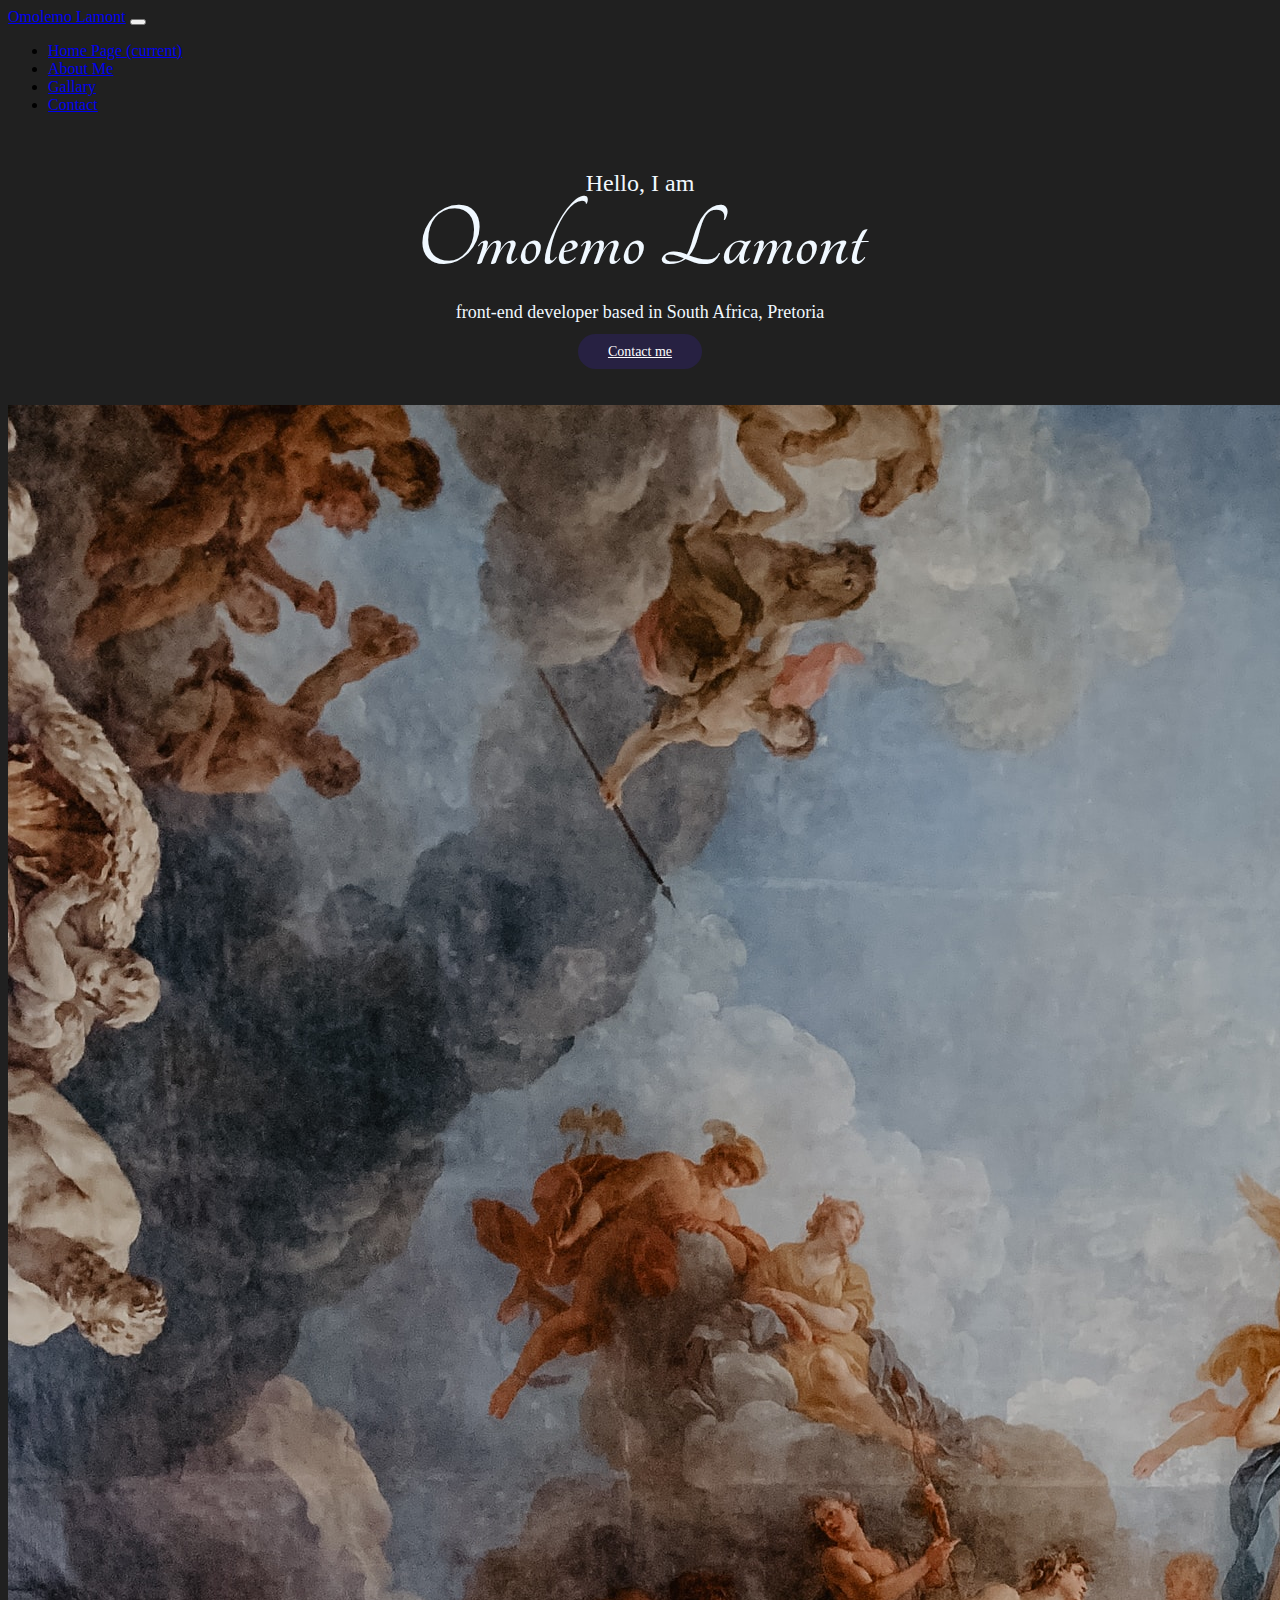
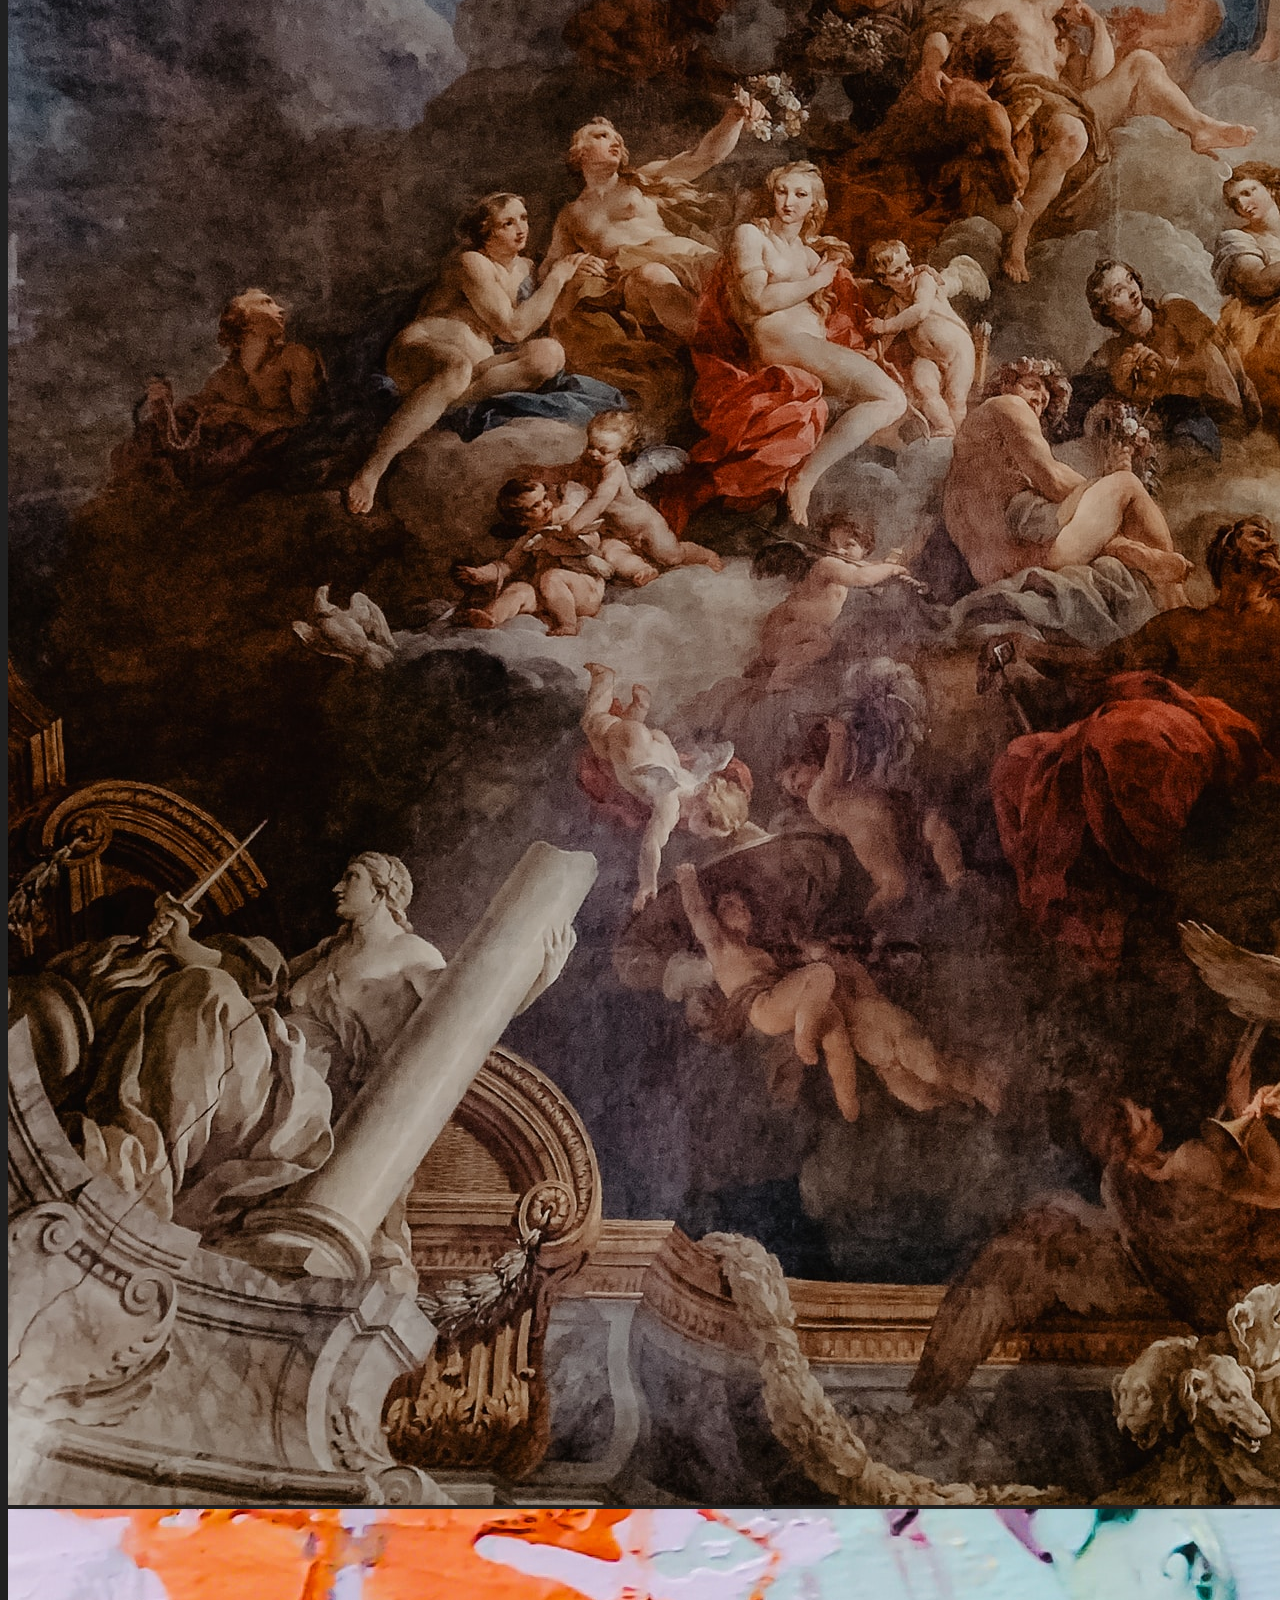
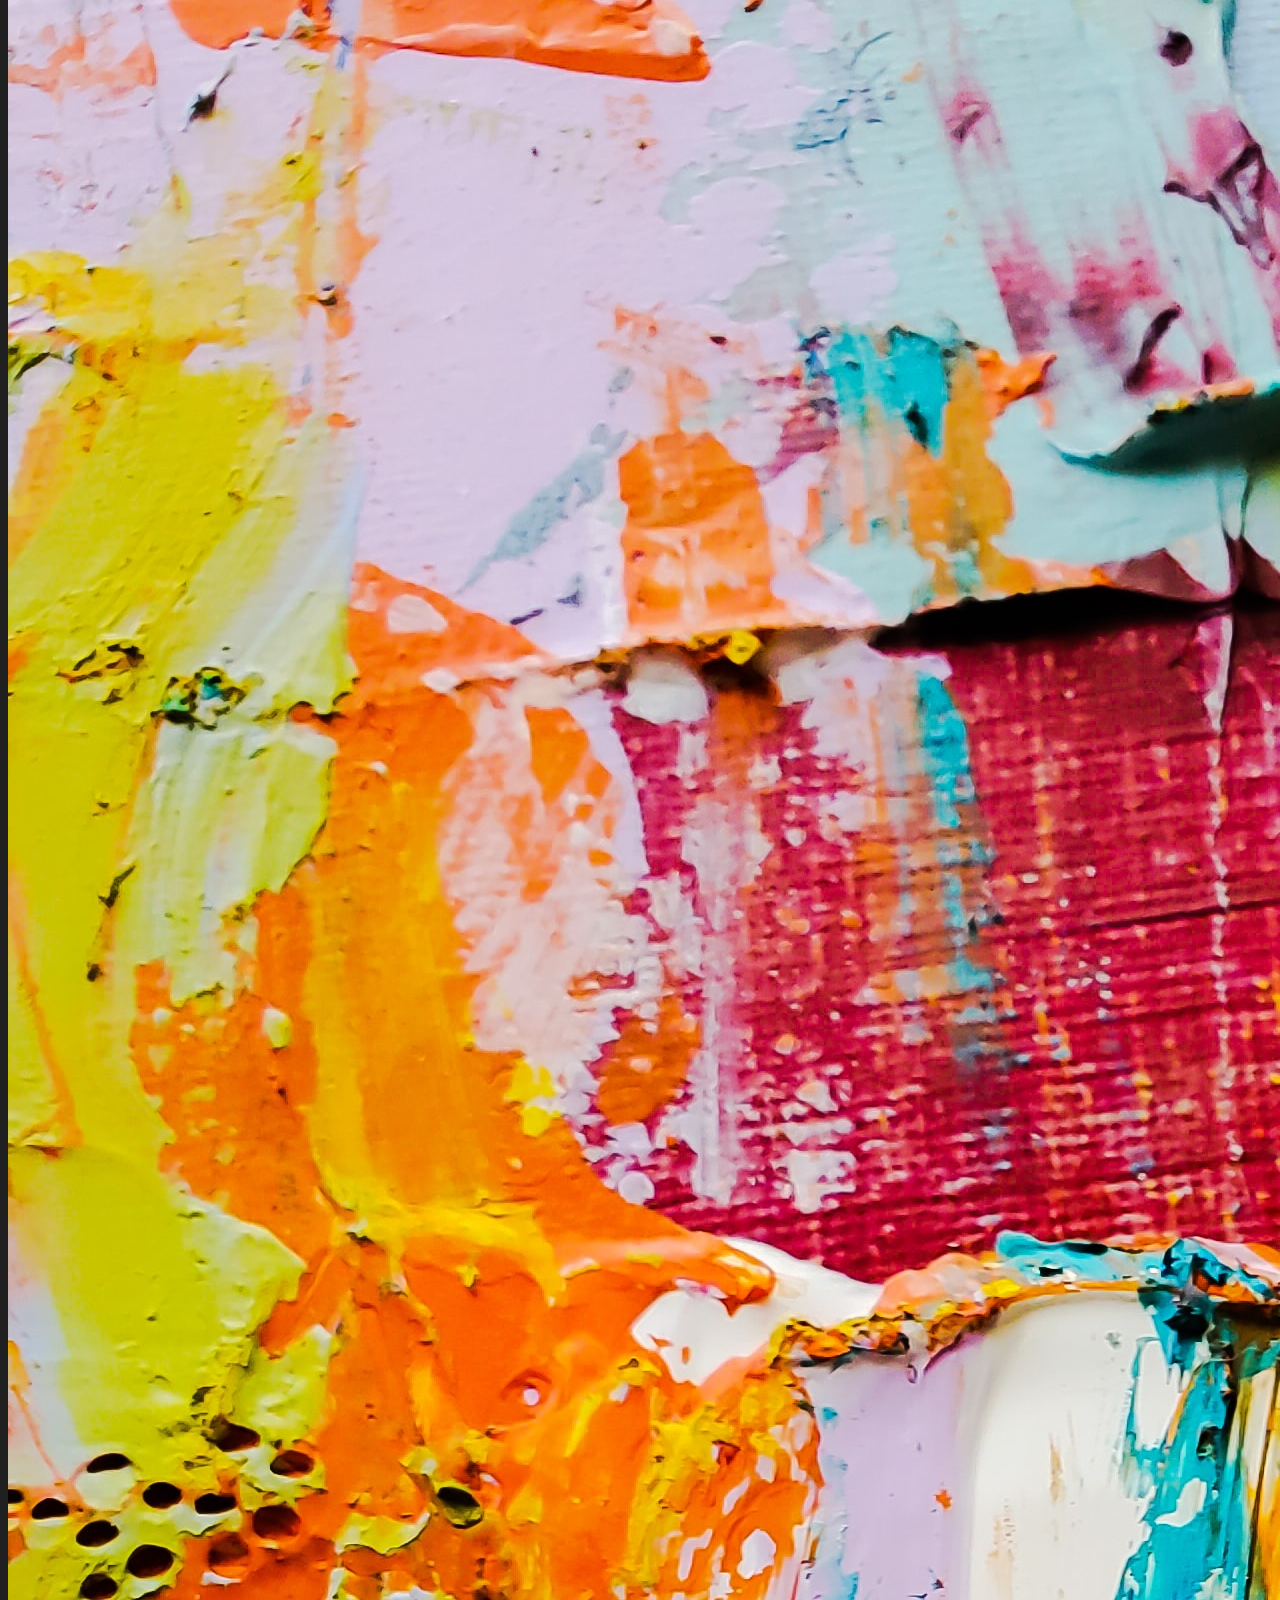
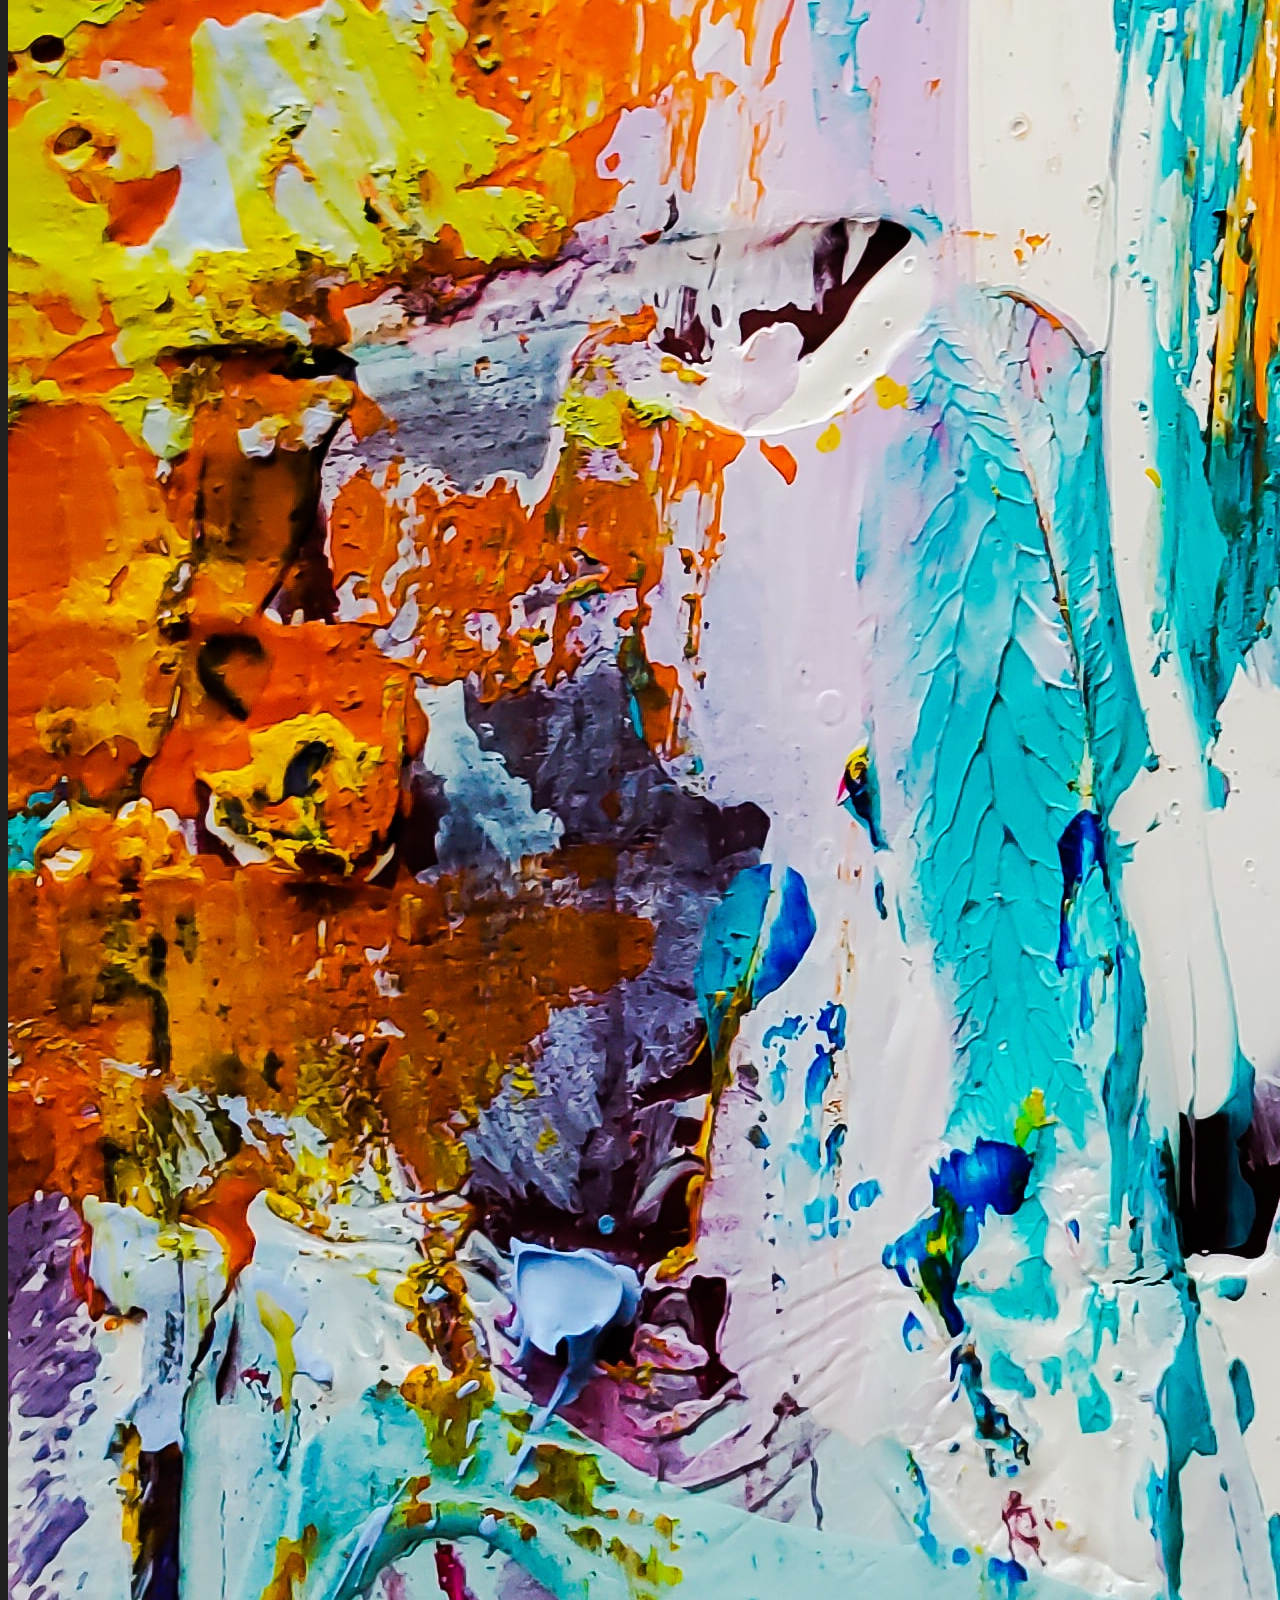
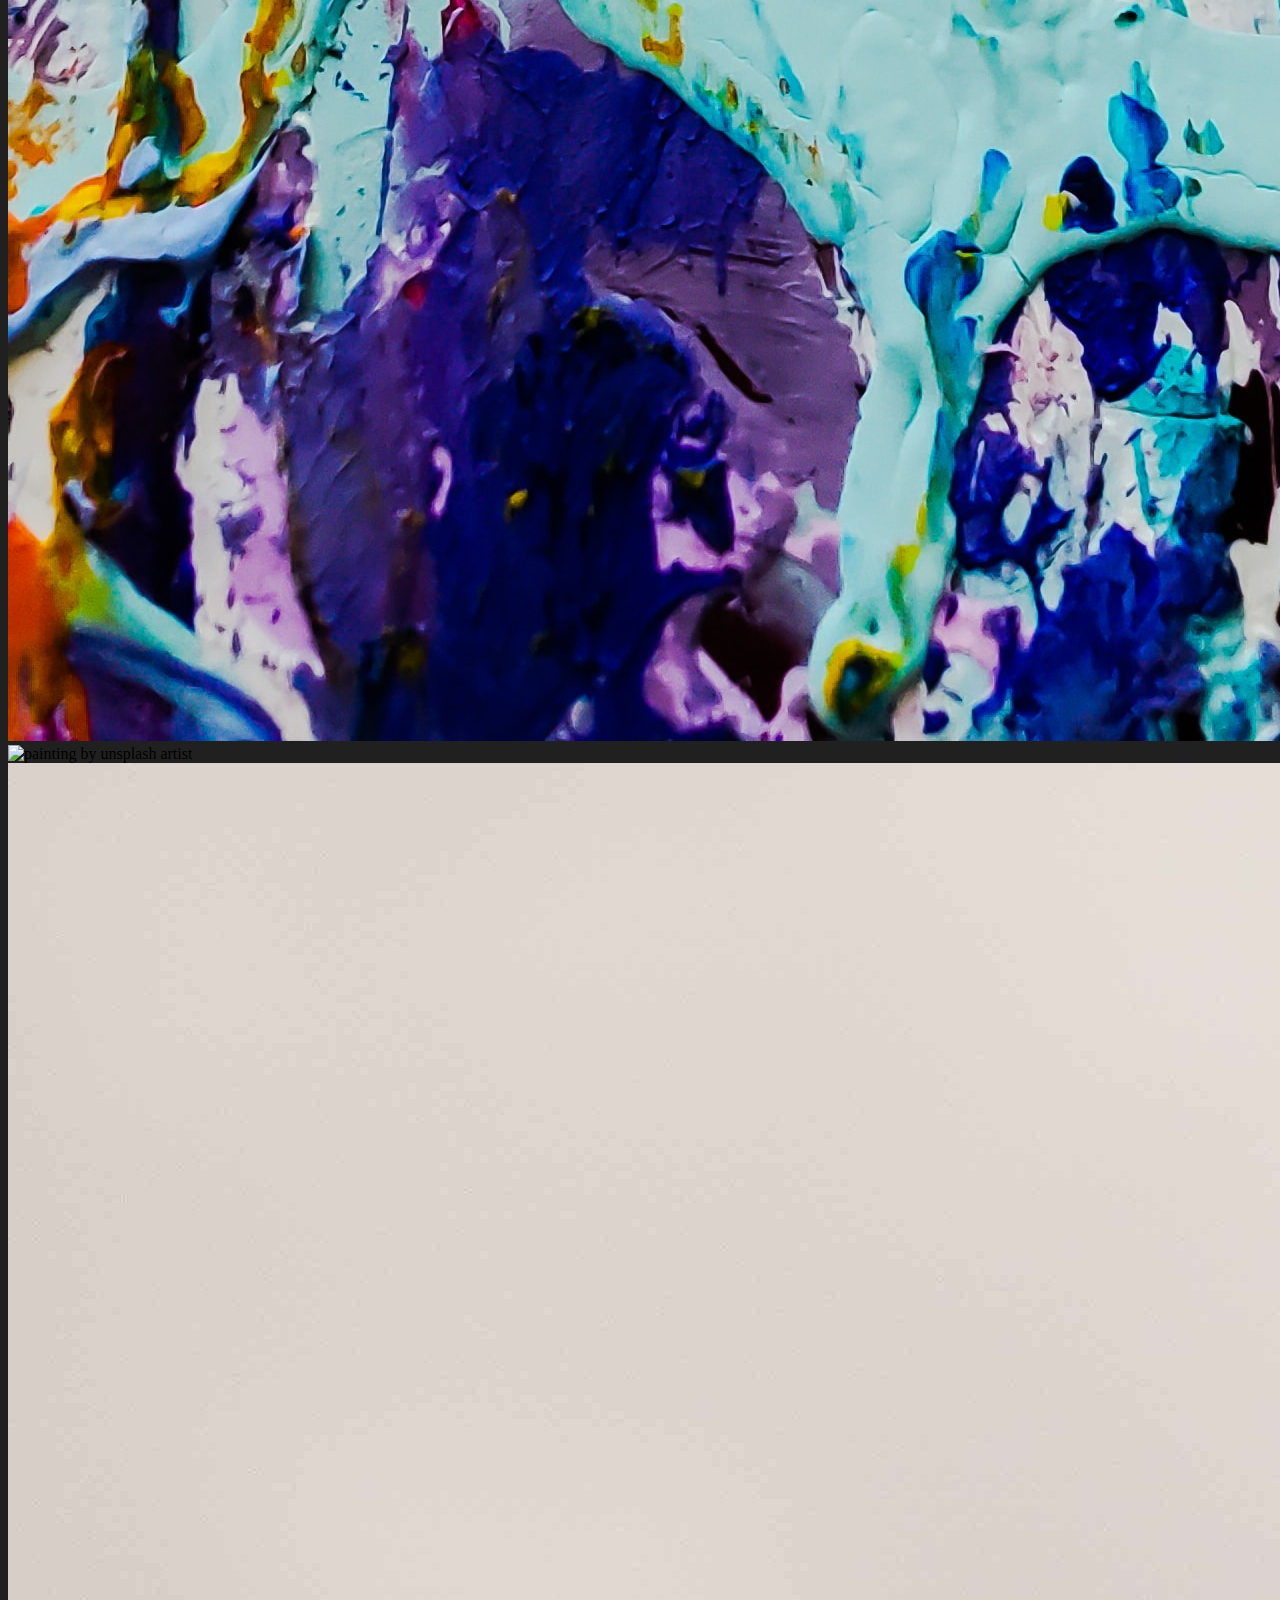
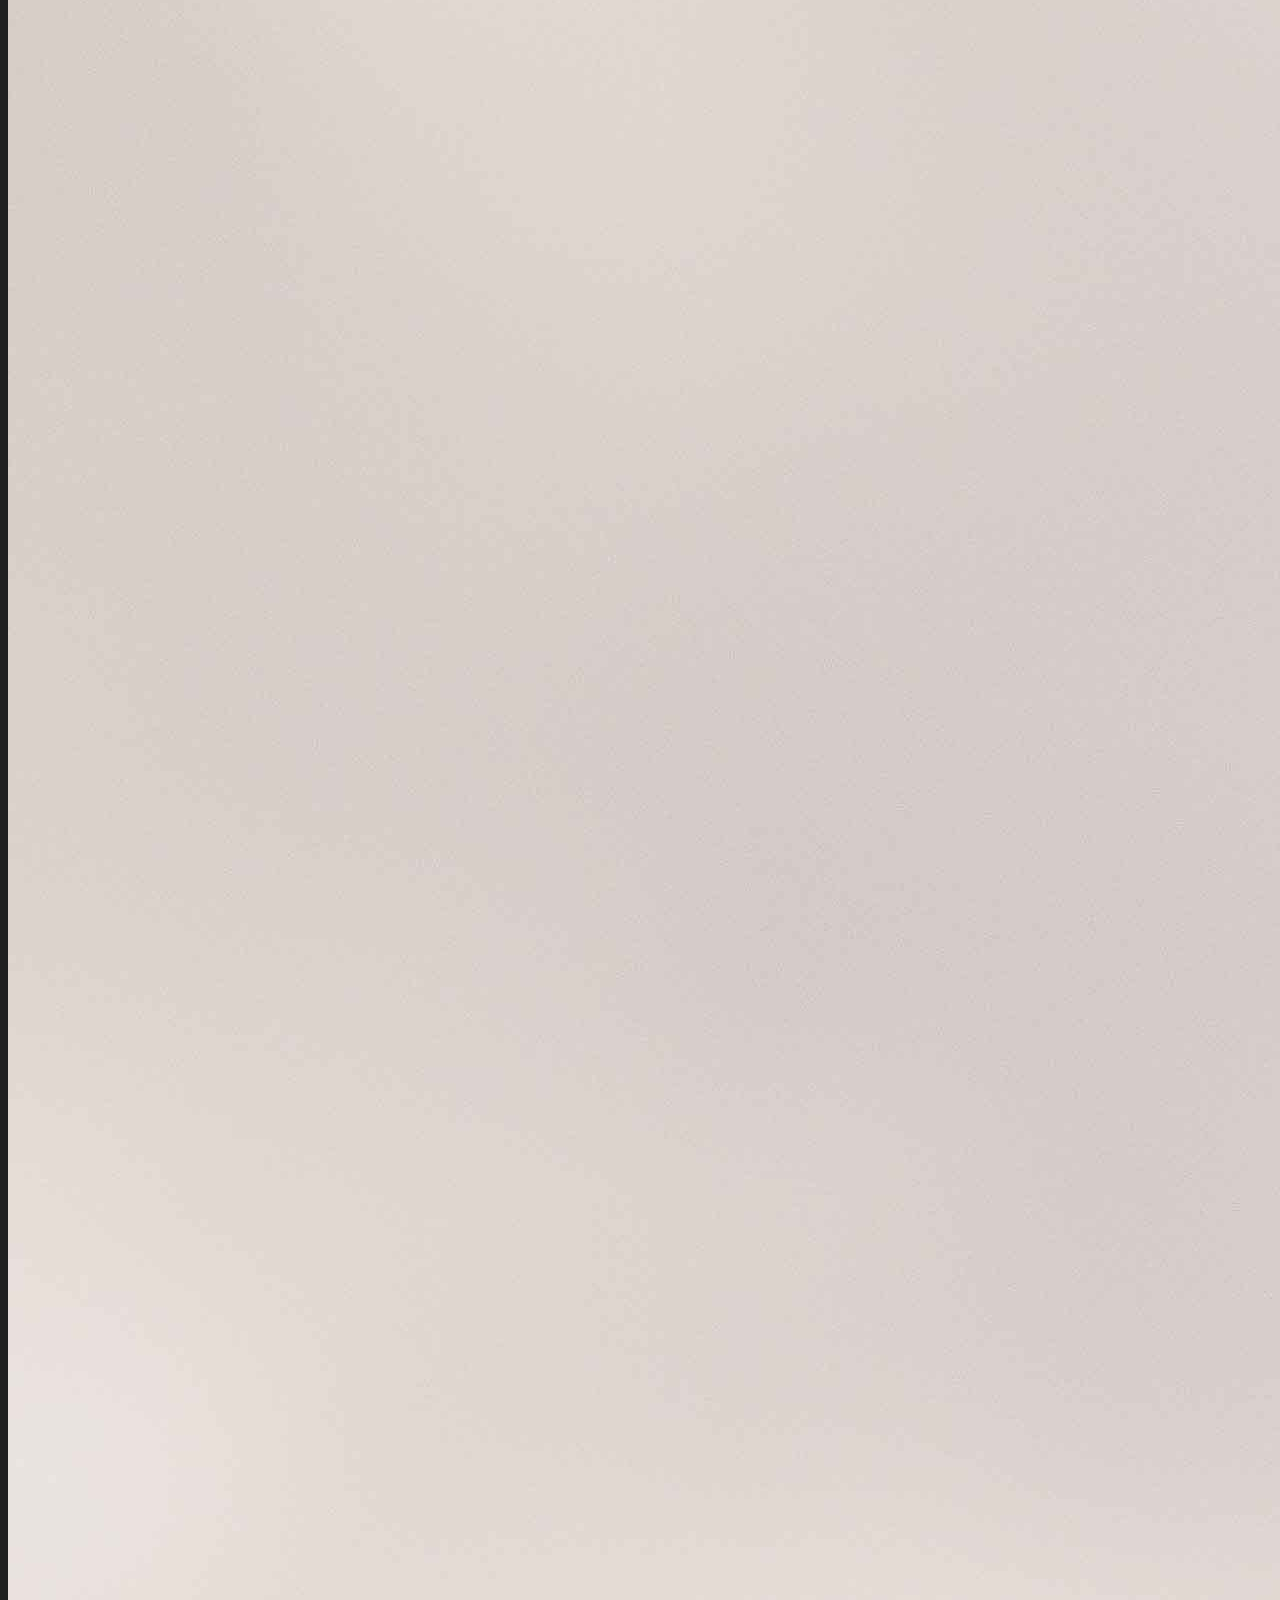
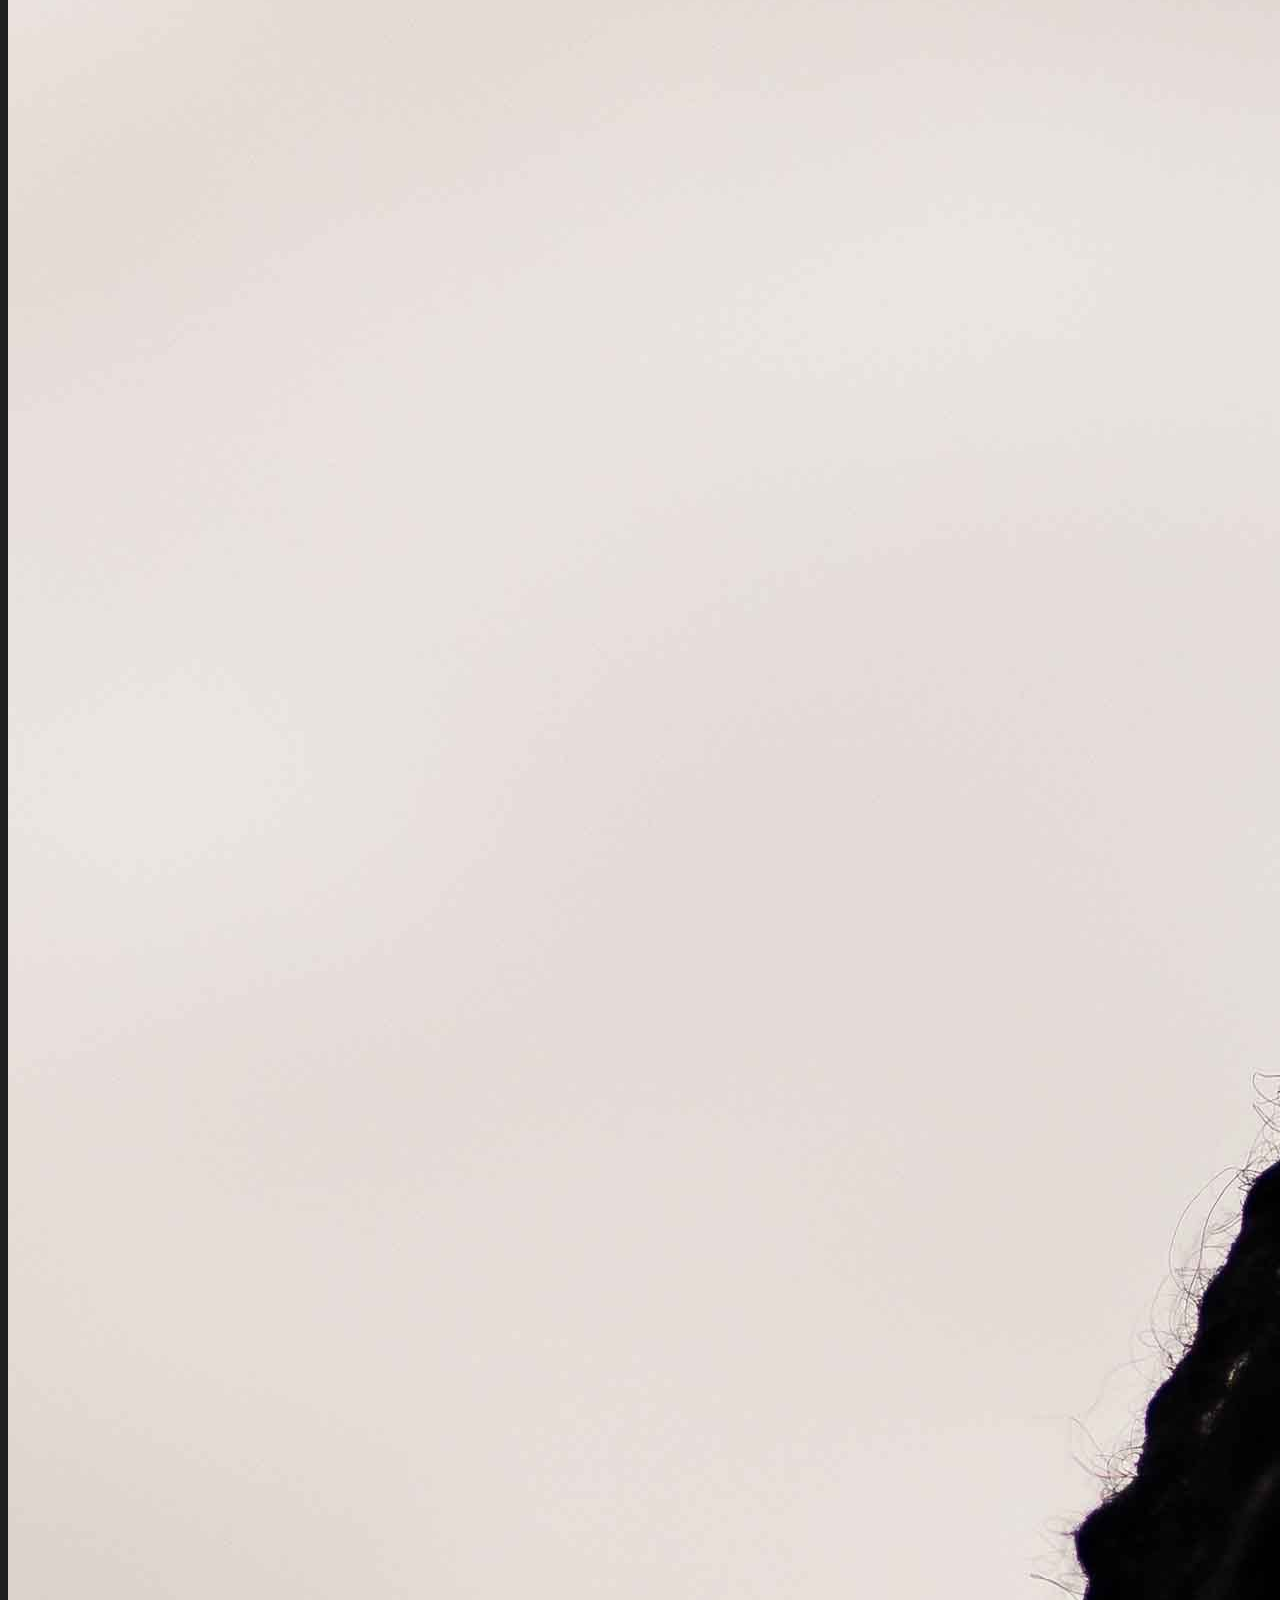
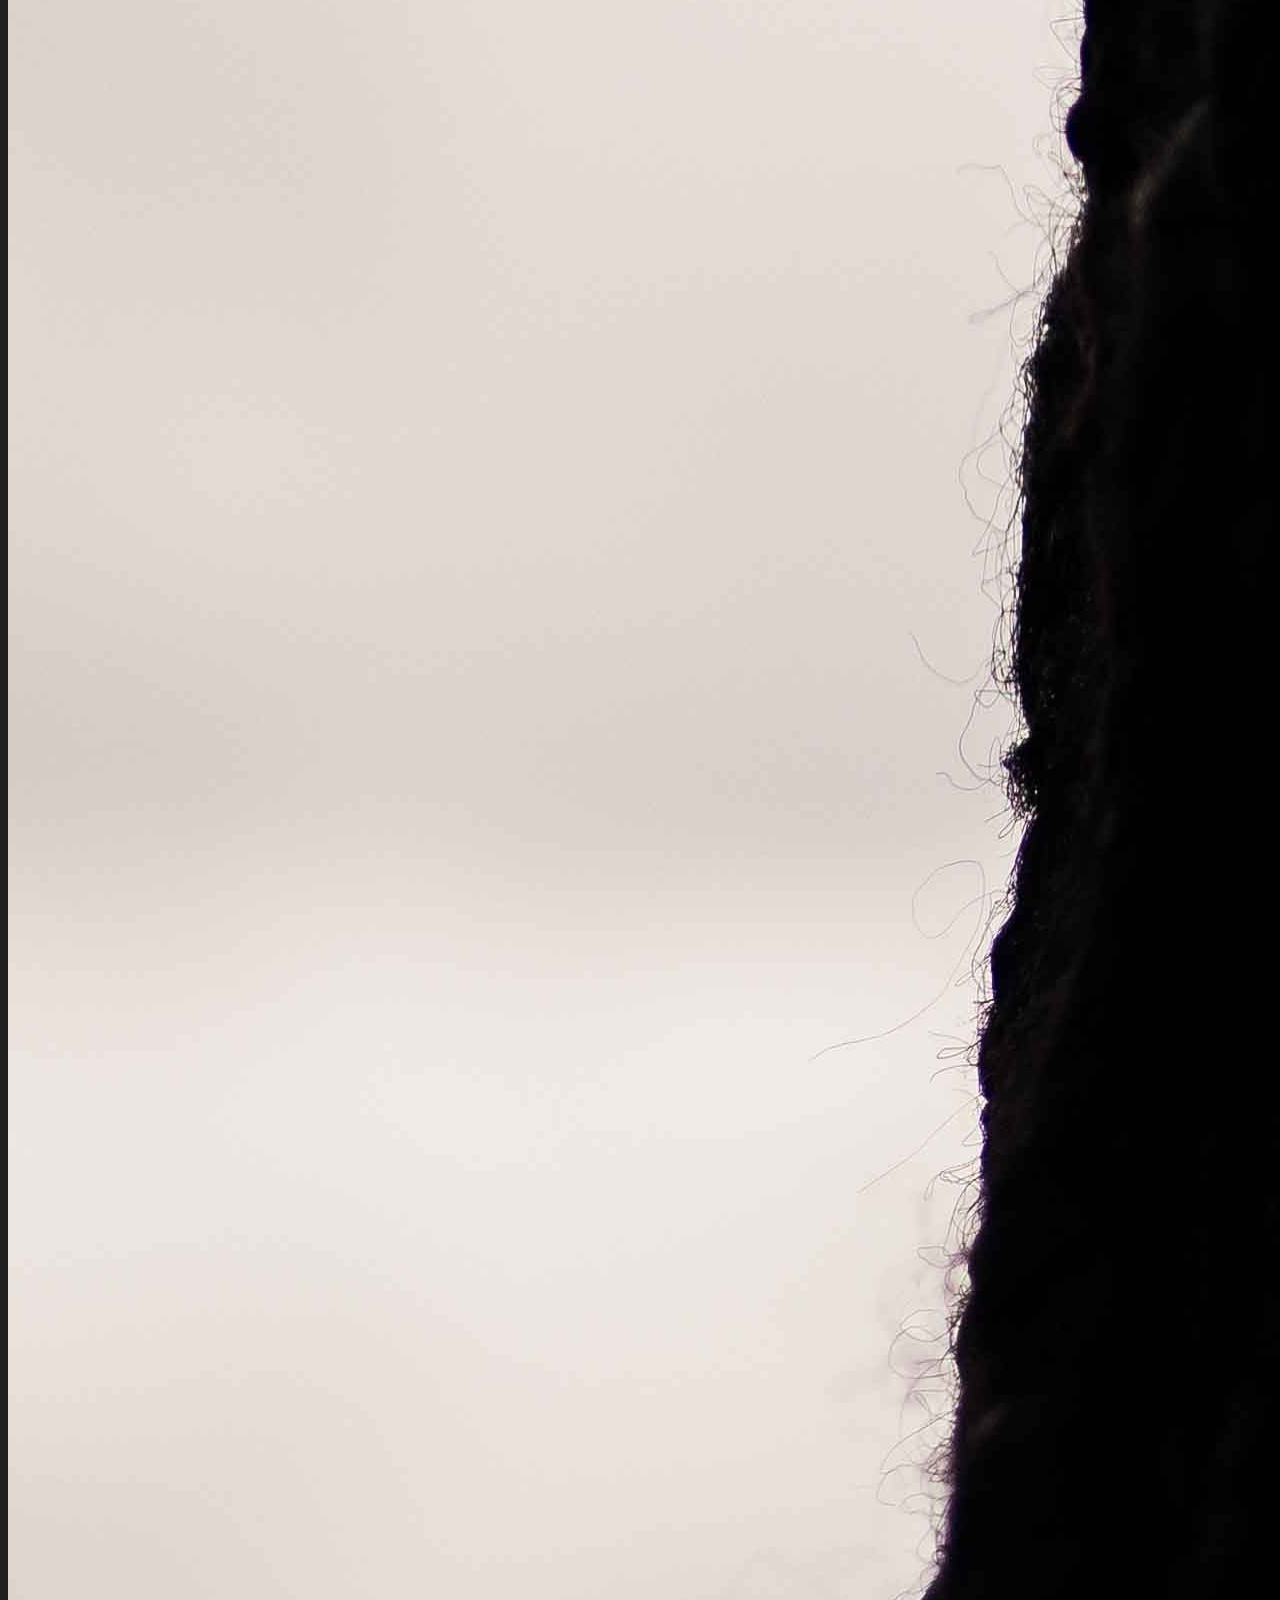
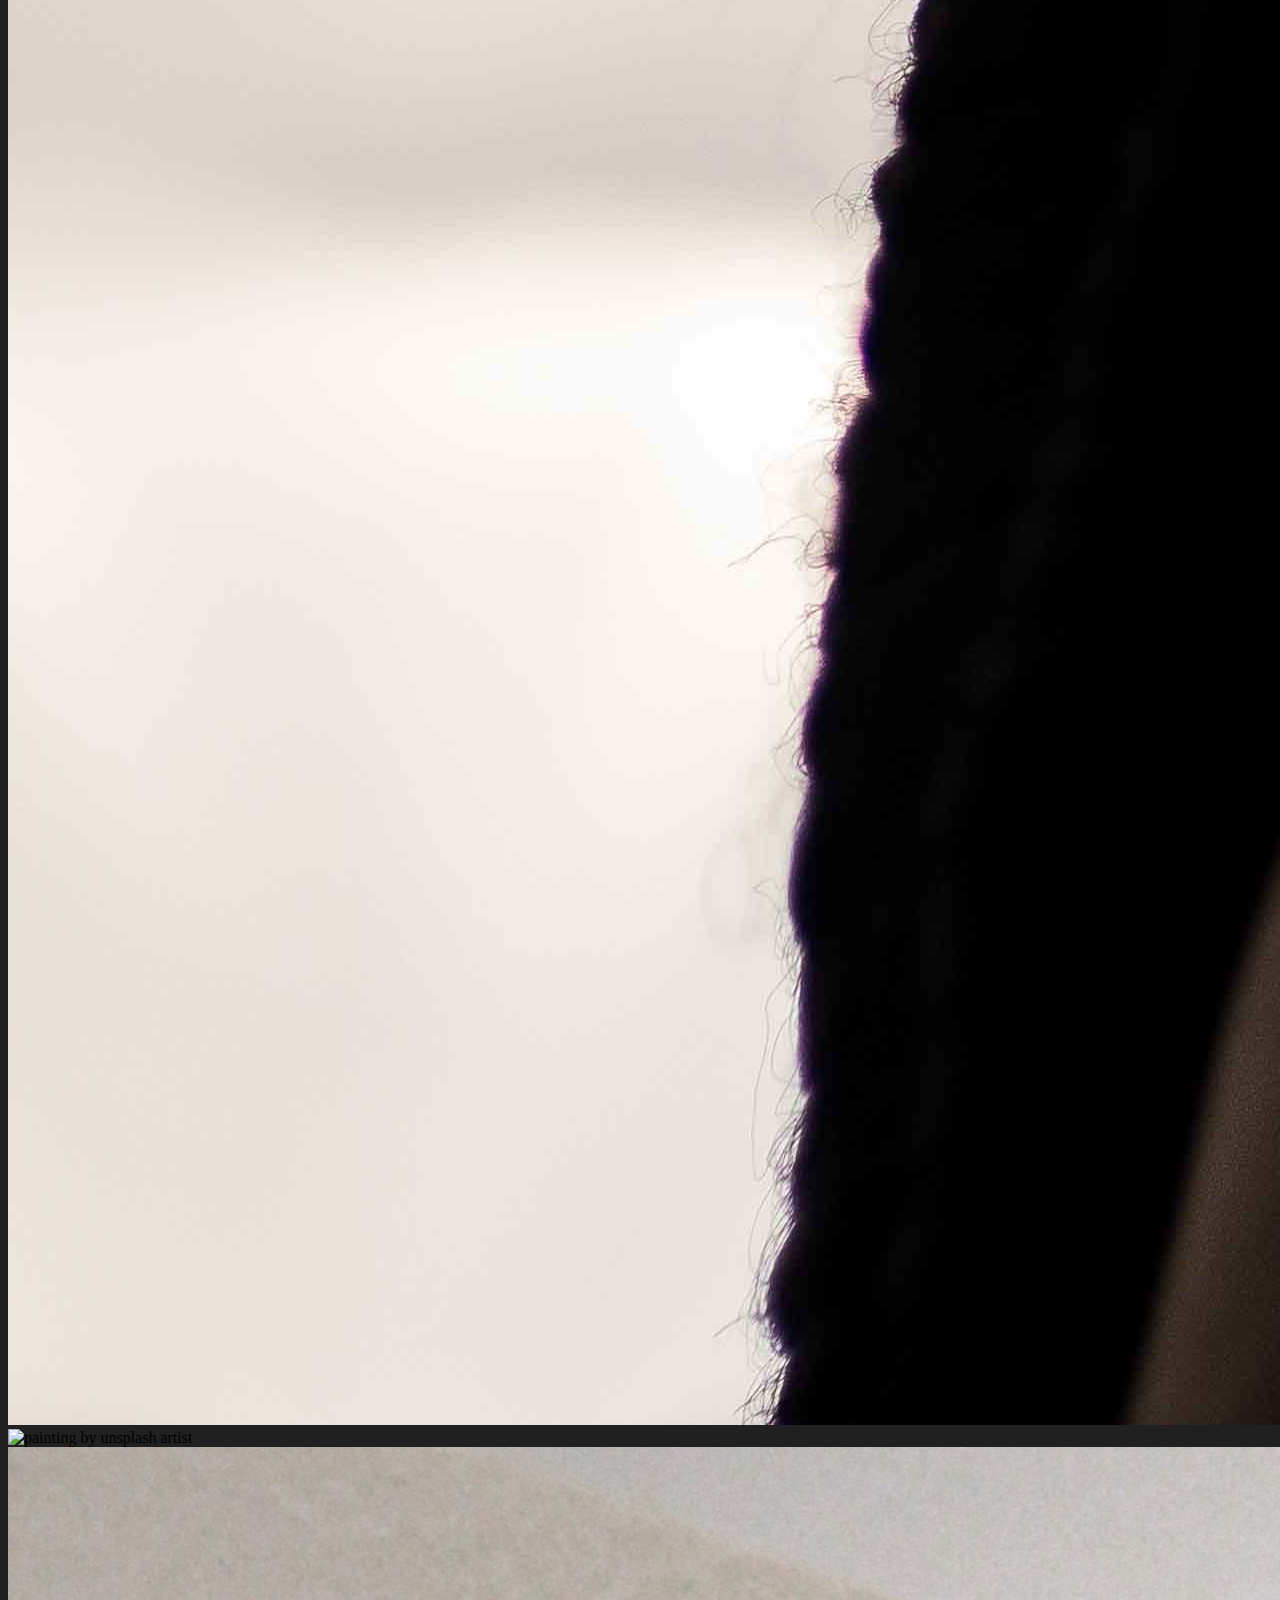
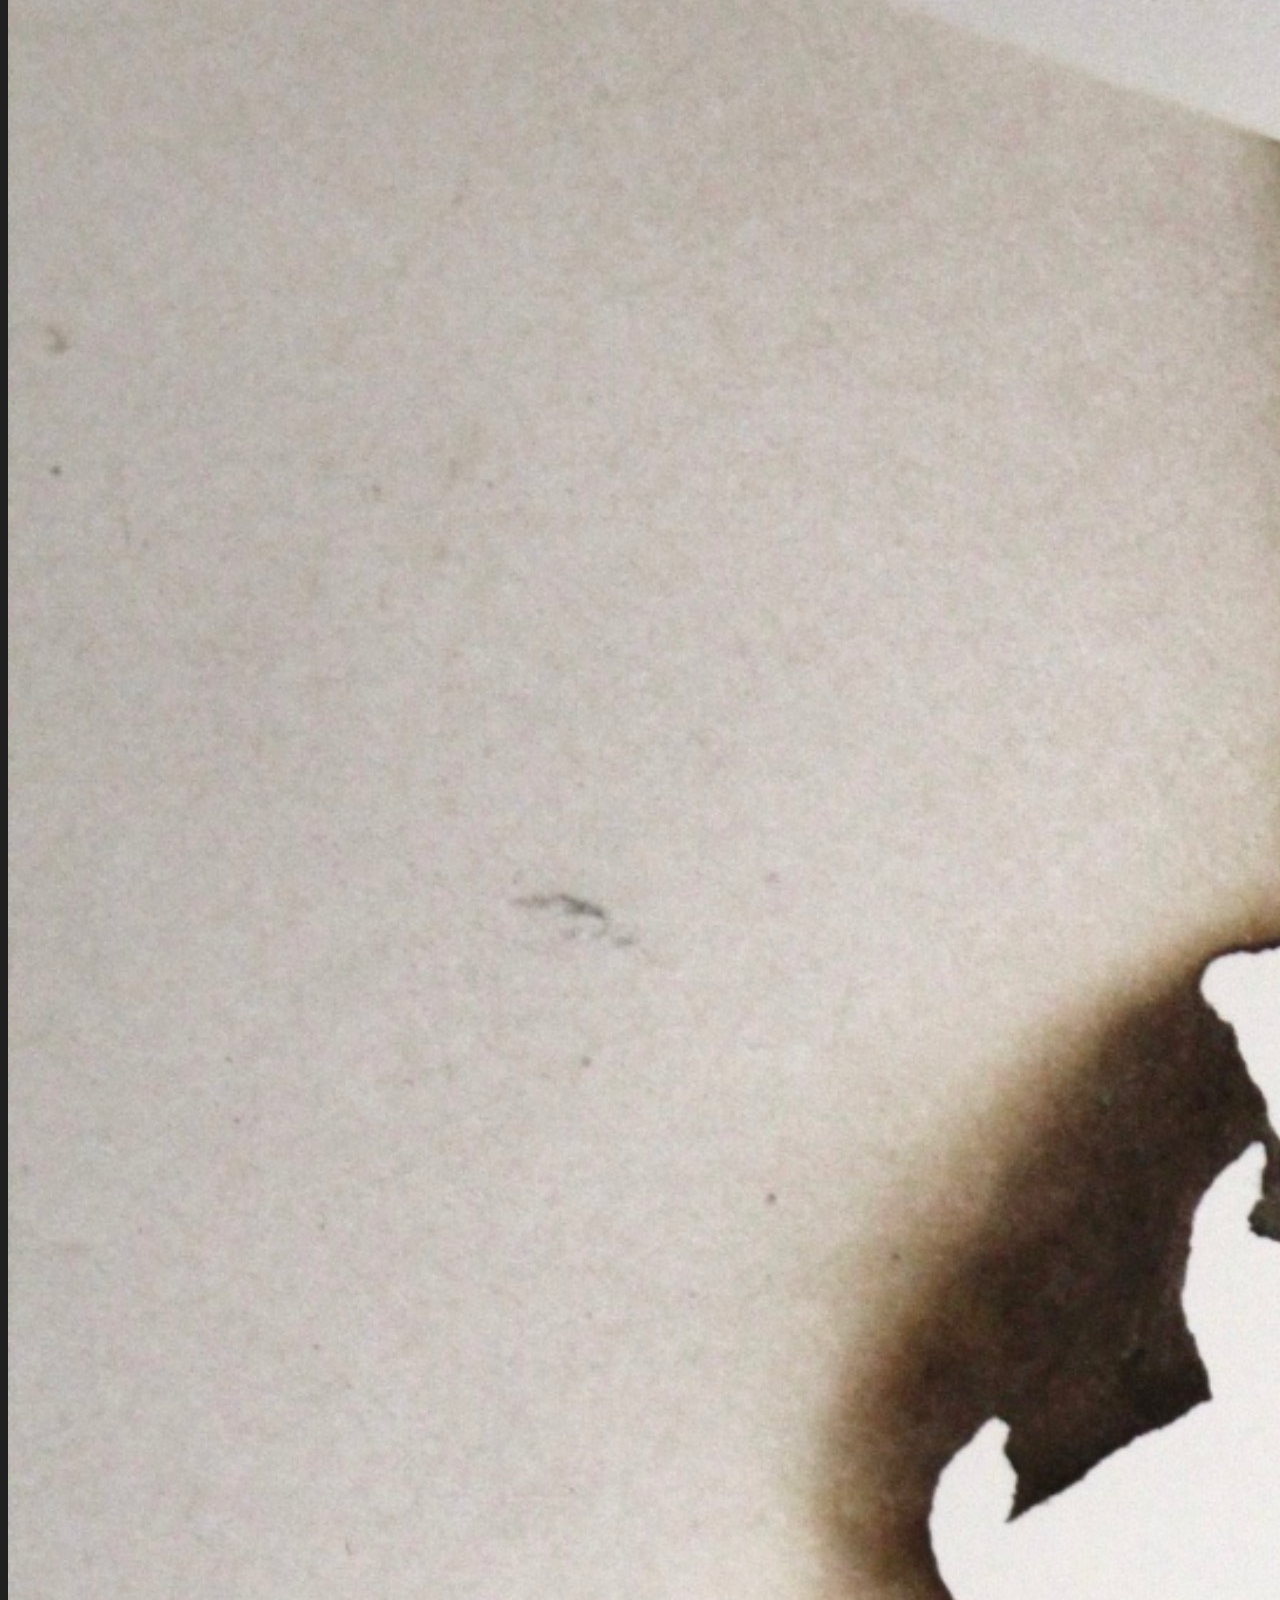
==== commit 2e160406: "changed font" ====
--- a/index.html
+++ b/index.html
@@ -9,6 +9,10 @@
     <script src="https://cdn.jsdelivr.net/npm/bootstrap@5.1.3/dist/js/bootstrap.bundle.min.js"
         integrity="sha384-ka7Sk0Gln4gmtz2MlQnikT1wXgYsOg+OMhuP+IlRH9sENBO0LRn5q+8nbTov4+1p"
         crossorigin="anonymous"></script>
+    <link rel="preconnect" href="https://fonts.googleapis.com">
+    <link rel="preconnect" href="https://fonts.gstatic.com" crossorigin>
+    <link href="https://fonts.googleapis.com/css2?family=Courgette&family=Tangerine:wght@700&display=swap"
+        rel="stylesheet">
     <link rel="preconnect" href="https://fonts.googleapis.com">
     <link rel="preconnect" href="https://fonts.gstatic.com" crossorigin>
     <link
--- a/src/styles.css
+++ b/src/styles.css
@@ -1,6 +1,6 @@
 :root {
     --family-font: 'Tangerine', cursive;
-    --subtitel-font: 'Playfair Display SC', serif;
+    --subtitel-font: font-family: 'Courgette', cursive;
     --background-theme: #202020;
 }
 
@@ -30,7 +30,7 @@
     background-color: var(--background-theme);
     text-align: center;
     color: aliceblue;
-    padding: 150px 30px;
+    padding: 40px 30px;
 }
 
 .hero p {
@@ -95,9 +95,9 @@
 
 .img-fluid {
     box-shadow: 4px;
-    height: 75%;
     margin-bottom: auto;
     padding-bottom: 0%;
+    height: 100%;
 }
 
 footer {
@@ -108,7 +108,7 @@
 .email-link {
     text-decoration: none;
     color: white;
-    font-size: 66px;
+    font-size: 54px;
     font-family: var(--family-font);
 }
 
@@ -138,5 +138,7 @@
         box-shadow: 4px;
         height: auto;
         margin-top: 20px;
+        height: 0%;
     }
+
 }